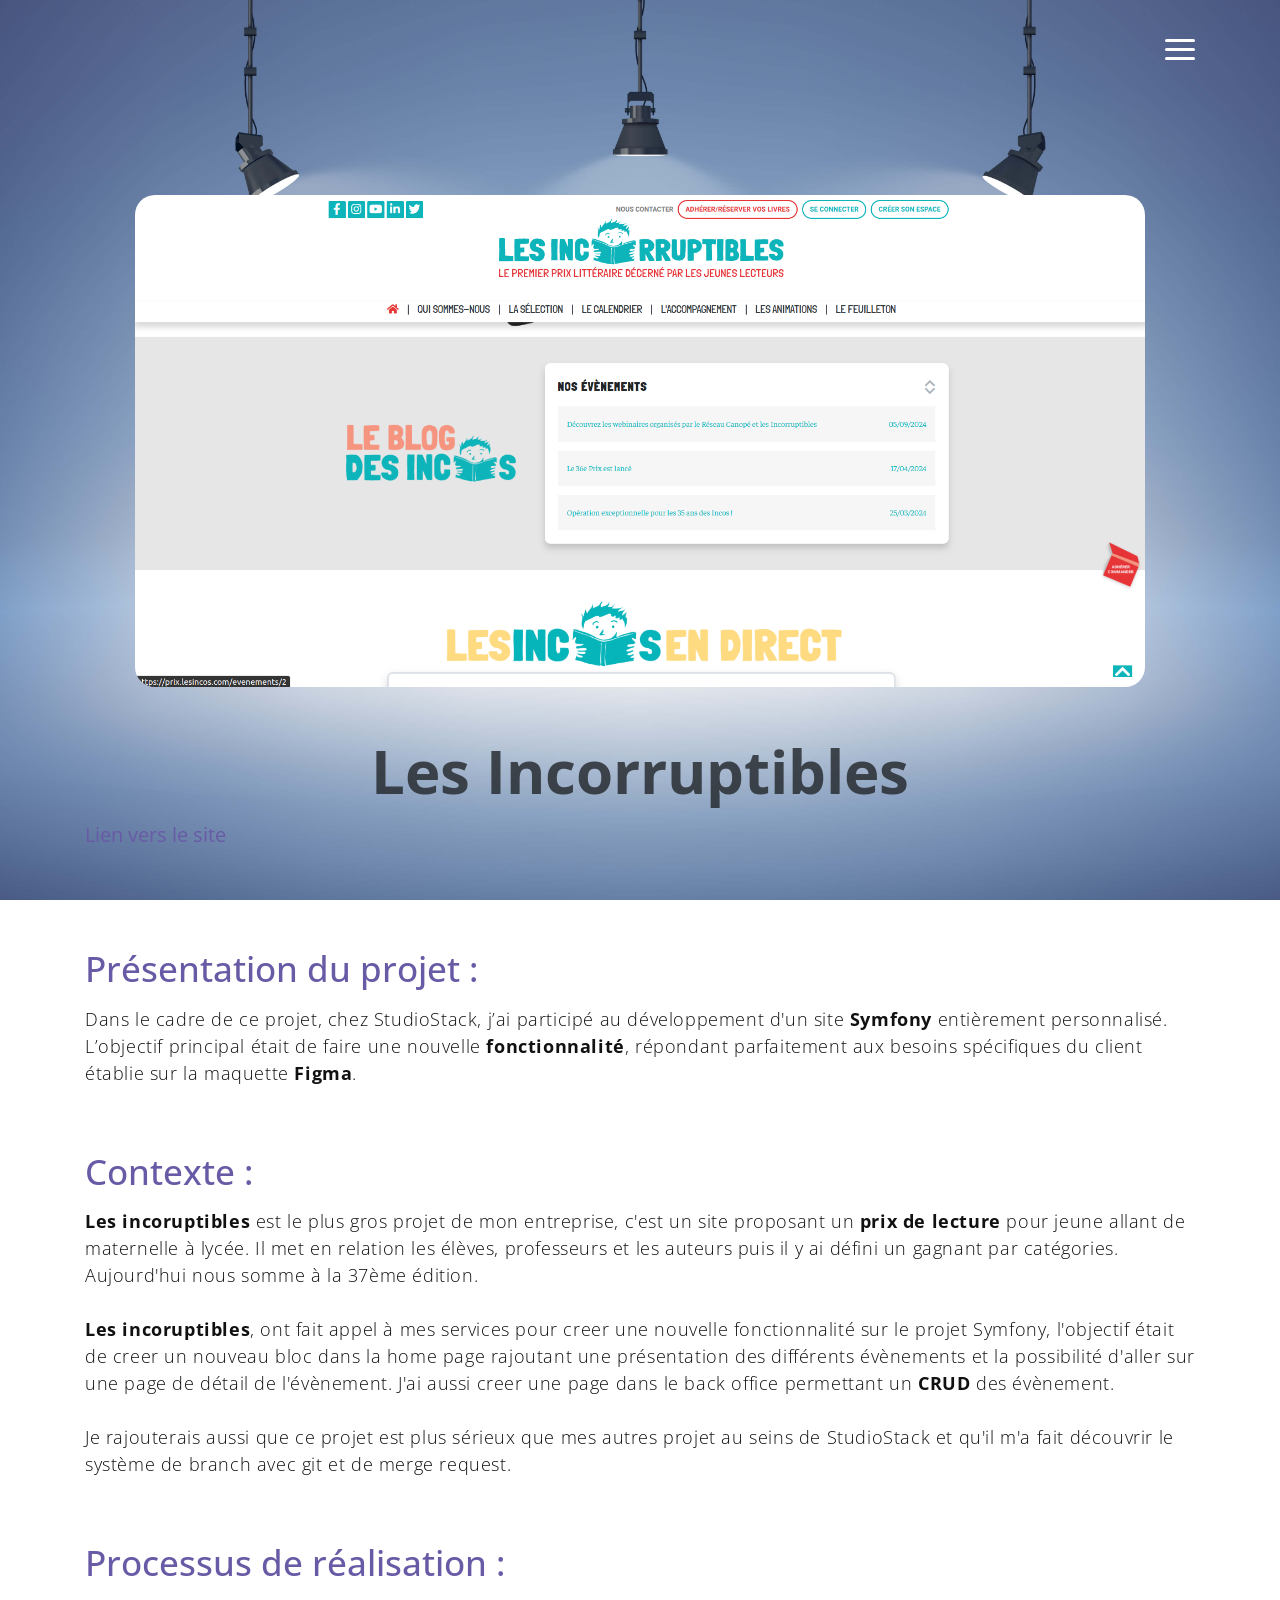
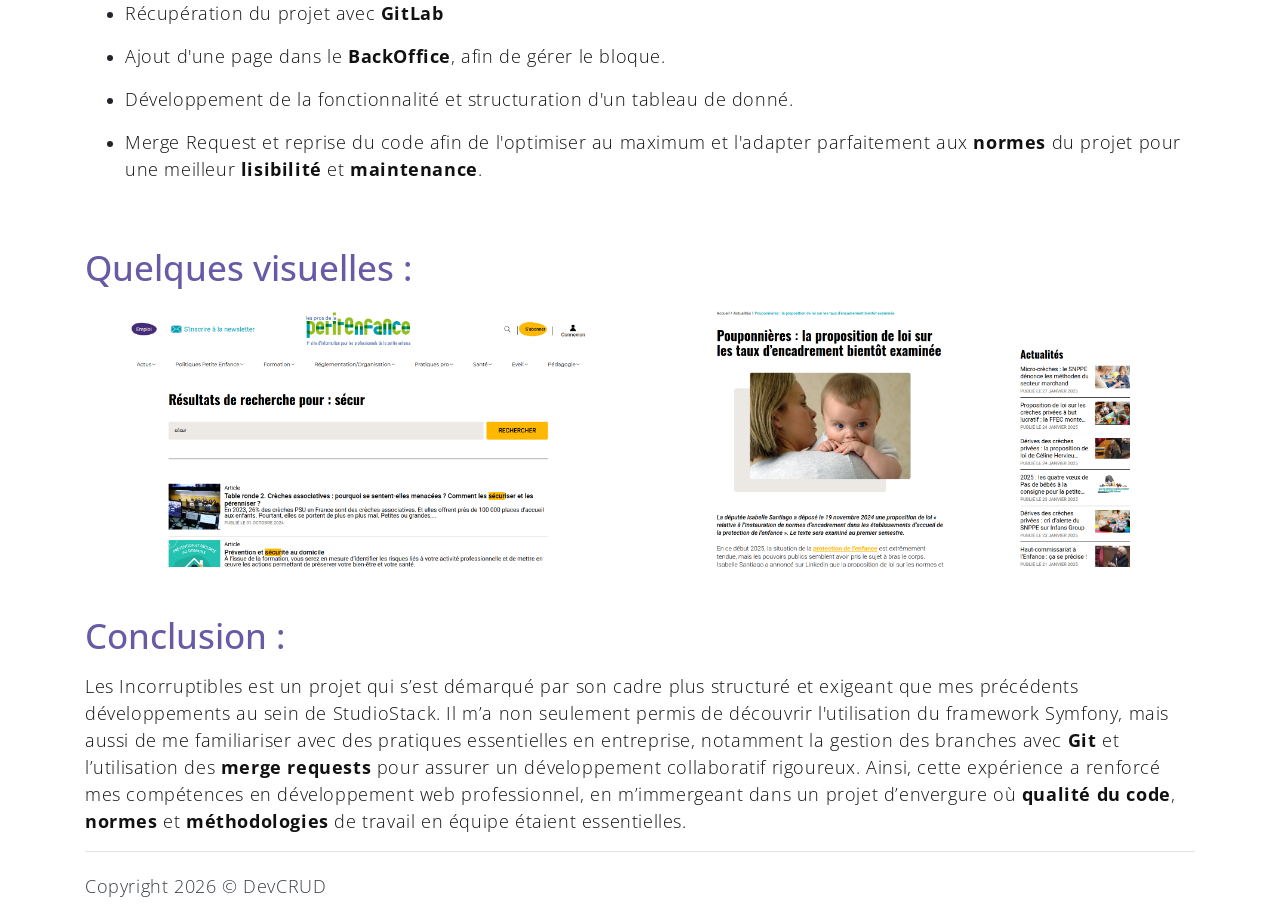
==== lesincos.html @ a9fe2b0c "first commit" ====
<!DOCTYPE html>
<html lang="fr">

<head>
    <meta charset="utf-8">
    <meta name="viewport" content="width=device-width, initial-scale=1, shrink-to-fit=no">
    <meta name="description" content="Start your development with Meyawo landing page.">
    <meta name="author" content="Devcrud">
    <title>Les Incorruptibles</title>
    <link rel="stylesheet" href="assets/vendors/themify-icons/css/themify-icons.css">
    <link rel="stylesheet" href="assets/css/meyawo.css">
    <link rel="stylesheet" href="assets/newcss/newcss.css">
</head>

<body class="single" data-spy="scroll" data-target=".navbar" data-offset="40" id="single-leschevronnes">

    <!-- Page Navbar -->
    <nav class="custom-navbar" data-spy="affix" data-offset-top="20">
        <div class="container">
            <ul class="nav">
                <li class="item"><a class="link" href="/newportfolio/#home">Home</a></li>
                <li class="item"><a class="link" href="/newportfolio/#about">About</a></li>
                <li class="item"><a class="link" href="/newportfolio/#portfolio">Portfolio</a></li>
                <li class="item"><a class="link" href="/newportfolio/#testmonial">Testimonial</a></li>
                <li class="item"><a class="link" href="/newportfolio/#blog">Blog</a></li>
                <li class="item"><a class="link" href="/newportfolio/#contact">Contact</a></li>
            </ul>
            <a href="javascript:void(0)" id="nav-toggle" class="hamburger hamburger--elastic">
                <div class="hamburger-box">
                    <div class="hamburger-inner"></div>
                </div>
            </a>
        </div>
    </nav>

    <!-- page header -->
    <header class="header">
        <div class="container">
            <div class="image_container">
                <img src="assets/newimg/head/lesincos.png" alt="">
            </div>
            <h1 class="header-title mt-5">
                <span class="down">Les Incorruptibles</span>
            </h1>
            <a class="navbar-brand" href="https://prix.lesincos.com/" target="_blank">Lien vers le site</a>
        </div>
    </header>

    <!-- about section -->
    <section class="section pt-0 pb-0 mt-5" id="about">
        <div class="container text-center">
            <div class="about">
                <div class="about-caption">
                    <h2 class="section-title mb-3">Présentation du projet :</h2>
                    <p>
                        Dans le cadre de ce projet, chez StudioStack, j’ai participé au développement d'un site <span>Symfony</span> entièrement personnalisé. L’objectif principal était de faire une nouvelle <span>fonctionnalité</span>, répondant parfaitement aux besoins spécifiques du client établie sur la maquette <span>Figma</span>.
                    </p>
                </div>
            </div>
        </div>
    </section>

    <section class="section pt-0 pb-0 mt-5">
        <div class="container text-center">
            <div class="about">
                <div class="about-caption">
                    <h2 class="section-title mb-3">Contexte :</h2>
                    <p>
                        <span>Les incoruptibles</span> est le plus gros projet de mon entreprise, c'est un site proposant un <span>prix de lecture</span> pour jeune allant de maternelle à lycée. Il met en relation les élèves, professeurs et les auteurs puis il y ai défini un gagnant par catégories. Aujourd'hui nous somme à la 37ème édition.

                        <br><br>

                        <span>Les incoruptibles</span>, ont fait appel à mes services pour creer une nouvelle fonctionnalité sur le projet Symfony, l'objectif était de creer un nouveau bloc dans la home page rajoutant une présentation des différents évènements et la possibilité d'aller sur une page de détail de l'évènement. J'ai aussi creer une page dans le back office permettant un <span>CRUD</span> des évènement.

                        <br><br>

                        Je rajouterais aussi que ce projet est plus sérieux que mes autres projet au seins de StudioStack et qu'il m'a fait découvrir le système de branch avec git et de merge request.
                    </p>
                </div>
            </div>
        </div>
    </section>

    <section class="section pt-0 pb-0 mt-5">
        <div class="container text-center">
            <div class="about">
                <div class="about-caption">
                    <h2 class="section-title mb-3">Processus de réalisation :</h2>
                    <ul>
                        <li>
                            <p>Récupération du projet avec <span>GitLab</span></p>
                        </li>
                        <li>
                            <p>
                                Ajout d'une page dans le <span>BackOffice</span>, afin de gérer le bloque.
                            </p>
                        </li>
                        <li>
                            <p>
                                Développement de la fonctionnalité et structuration d'un tableau de donné.
                            </p>
                        </li>
                        <li>
                            <p>
                                Merge Request et reprise du code afin de l'optimiser au maximum et l'adapter parfaitement aux <span>normes</span> du projet pour une meilleur <span>lisibilité</span> et <span>maintenance</span>.
                            </p>
                        </li>
                    </ul>
                </div>
            </div>
        </div>
    </section>

    <section class="section pt-0 pb-0 mt-5" id="about">
        <div class="container text-center">
            <div class="about">
                <div class="about-caption">
                    <h2 class="section-title mb-3">Quelques visuelles :</h2>
                    <div class="galerie">
                        <div class="image_container">
                            <img src="assets/newimg/visuelles/lespros1.png" alt="">
                        </div>
                        <div class="image_container">
                            <img src="assets/newimg/visuelles/lespros2.png" alt="">

                        </div>
                    </div>
                </div>
            </div>
        </div>
    </section>

    <section class="section pt-0 pb-0 mt-5" id="about">
        <div class="container text-center">
            <div class="about">
                <div class="about-caption">
                    <h2 class="section-title mb-3">Conclusion :</h2>
                    <p>
                        Les Incorruptibles est un projet qui s’est démarqué par son cadre plus structuré et exigeant que mes précédents développements au sein de StudioStack. Il m’a non seulement permis de découvrir l'utilisation du framework Symfony, mais aussi de me familiariser avec des pratiques essentielles en entreprise, notamment la gestion des branches avec <span>Git</span> et l’utilisation des <span>merge requests</span> pour assurer un développement collaboratif rigoureux.

                        Ainsi, cette expérience a renforcé mes compétences en développement web professionnel, en m’immergeant dans un projet d’envergure où <span>qualité du code</span>, <span>normes</span> et <span>méthodologies</span> de travail en équipe étaient essentielles.
                    </p>
                </div>
            </div>
        </div>
    </section>

    <!-- footer -->
    <div class="container">
        <footer class="footer">
            <p class="mb-0">Copyright <script>
                    document.write(new Date().getFullYear())
                </script> &copy; <a href="http://www.devcrud.com">DevCRUD</a></p>

        </footer>
    </div>

    <!-- core scripts -->
    <script src="assets/vendors/jquery/jquery-3.4.1.js"></script>
    <script src="assets/vendors/bootstrap/bootstrap.bundle.js"></script>
    <script src="assets/vendors/bootstrap/bootstrap.affix.js"></script>
    <script src="assets/js/main.js"></script>
</body>

</html>
---- assets/vendors/themify-icons/css/themify-icons.css ----
@font-face {
	font-family: 'themify';
	src:url("../fonts/themify.eot?-fvbane");
	src:url("../fonts/themify.eot?#iefix-fvbane") format("embedded-opentype"),
		url("../fonts/themify.woff?-fvbane") format("woff"),
		url("../fonts/themify.ttf?-fvbane") format("truetype"),
		url("../fonts/themify.svg?-fvbane#themify") format("svg");
	font-weight: normal;
	font-style: normal;
}

[class^="ti-"], [class*=" ti-"] {
	font-family: 'themify';
	speak: none;
	font-style: normal;
	font-weight: normal;
	font-variant: normal;
	text-transform: none;
	line-height: 1;

	/* Better Font Rendering =========== */
	-webkit-font-smoothing: antialiased;
	-moz-osx-font-smoothing: grayscale;
}

.ti-wand:before {
	content: "\e600";
}
.ti-volume:before {
	content: "\e601";
}
.ti-user:before {
	content: "\e602";
}
.ti-unlock:before {
	content: "\e603";
}
.ti-unlink:before {
	content: "\e604";
}
.ti-trash:before {
	content: "\e605";
}
.ti-thought:before {
	content: "\e606";
}
.ti-target:before {
	content: "\e607";
}
.ti-tag:before {
	content: "\e608";
}
.ti-tablet:before {
	content: "\e609";
}
.ti-star:before {
	content: "\e60a";
}
.ti-spray:before {
	content: "\e60b";
}
.ti-signal:before {
	content: "\e60c";
}
.ti-shopping-cart:before {
	content: "\e60d";
}
.ti-shopping-cart-full:before {
	content: "\e60e";
}
.ti-settings:before {
	content: "\e60f";
}
.ti-search:before {
	content: "\e610";
}
.ti-zoom-in:before {
	content: "\e611";
}
.ti-zoom-out:before {
	content: "\e612";
}
.ti-cut:before {
	content: "\e613";
}
.ti-ruler:before {
	content: "\e614";
}
.ti-ruler-pencil:before {
	content: "\e615";
}
.ti-ruler-alt:before {
	content: "\e616";
}
.ti-bookmark:before {
	content: "\e617";
}
.ti-bookmark-alt:before {
	content: "\e618";
}
.ti-reload:before {
	content: "\e619";
}
.ti-plus:before {
	content: "\e61a";
}
.ti-pin:before {
	content: "\e61b";
}
.ti-pencil:before {
	content: "\e61c";
}
.ti-pencil-alt:before {
	content: "\e61d";
}
.ti-paint-roller:before {
	content: "\e61e";
}
.ti-paint-bucket:before {
	content: "\e61f";
}
.ti-na:before {
	content: "\e620";
}
.ti-mobile:before {
	content: "\e621";
}
.ti-minus:before {
	content: "\e622";
}
.ti-medall:before {
	content: "\e623";
}
.ti-medall-alt:before {
	content: "\e624";
}
.ti-marker:before {
	content: "\e625";
}
.ti-marker-alt:before {
	content: "\e626";
}
.ti-arrow-up:before {
	content: "\e627";
}
.ti-arrow-right:before {
	content: "\e628";
}
.ti-arrow-left:before {
	content: "\e629";
}
.ti-arrow-down:before {
	content: "\e62a";
}
.ti-lock:before {
	content: "\e62b";
}
.ti-location-arrow:before {
	content: "\e62c";
}
.ti-link:before {
	content: "\e62d";
}
.ti-layout:before {
	content: "\e62e";
}
.ti-layers:before {
	content: "\e62f";
}
.ti-layers-alt:before {
	content: "\e630";
}
.ti-key:before {
	content: "\e631";
}
.ti-import:before {
	content: "\e632";
}
.ti-image:before {
	content: "\e633";
}
.ti-heart:before {
	content: "\e634";
}
.ti-heart-broken:before {
	content: "\e635";
}
.ti-hand-stop:before {
	content: "\e636";
}
.ti-hand-open:before {
	content: "\e637";
}
.ti-hand-drag:before {
	content: "\e638";
}
.ti-folder:before {
	content: "\e639";
}
.ti-flag:before {
	content: "\e63a";
}
.ti-flag-alt:before {
	content: "\e63b";
}
.ti-flag-alt-2:before {
	content: "\e63c";
}
.ti-eye:before {
	content: "\e63d";
}
.ti-export:before {
	content: "\e63e";
}
.ti-exchange-vertical:before {
	content: "\e63f";
}
.ti-desktop:before {
	content: "\e640";
}
.ti-cup:before {
	content: "\e641";
}
.ti-crown:before {
	content: "\e642";
}
.ti-comments:before {
	content: "\e643";
}
.ti-comment:before {
	content: "\e644";
}
.ti-comment-alt:before {
	content: "\e645";
}
.ti-close:before {
	content: "\e646";
}
.ti-clip:before {
	content: "\e647";
}
.ti-angle-up:before {
	content: "\e648";
}
.ti-angle-right:before {
	content: "\e649";
}
.ti-angle-left:before {
	content: "\e64a";
}
.ti-angle-down:before {
	content: "\e64b";
}
.ti-check:before {
	content: "\e64c";
}
.ti-check-box:before {
	content: "\e64d";
}
.ti-camera:before {
	content: "\e64e";
}
.ti-announcement:before {
	content: "\e64f";
}
.ti-brush:before {
	content: "\e650";
}
.ti-briefcase:before {
	content: "\e651";
}
.ti-bolt:before {
	content: "\e652";
}
.ti-bolt-alt:before {
	content: "\e653";
}
.ti-blackboard:before {
	content: "\e654";
}
.ti-bag:before {
	content: "\e655";
}
.ti-move:before {
	content: "\e656";
}
.ti-arrows-vertical:before {
	content: "\e657";
}
.ti-arrows-horizontal:before {
	content: "\e658";
}
.ti-fullscreen:before {
	content: "\e659";
}
.ti-arrow-top-right:before {
	content: "\e65a";
}
.ti-arrow-top-left:before {
	content: "\e65b";
}
.ti-arrow-circle-up:before {
	content: "\e65c";
}
.ti-arrow-circle-right:before {
	content: "\e65d";
}
.ti-arrow-circle-left:before {
	content: "\e65e";
}
.ti-arrow-circle-down:before {
	content: "\e65f";
}
.ti-angle-double-up:before {
	content: "\e660";
}
.ti-angle-double-right:before {
	content: "\e661";
}
.ti-angle-double-left:before {
	content: "\e662";
}
.ti-angle-double-down:before {
	content: "\e663";
}
.ti-zip:before {
	content: "\e664";
}
.ti-world:before {
	content: "\e665";
}
.ti-wheelchair:before {
	content: "\e666";
}
.ti-view-list:before {
	content: "\e667";
}
.ti-view-list-alt:before {
	content: "\e668";
}
.ti-view-grid:before {
	content: "\e669";
}
.ti-uppercase:before {
	content: "\e66a";
}
.ti-upload:before {
	content: "\e66b";
}
.ti-underline:before {
	content: "\e66c";
}
.ti-truck:before {
	content: "\e66d";
}
.ti-timer:before {
	content: "\e66e";
}
.ti-ticket:before {
	content: "\e66f";
}
.ti-thumb-up:before {
	content: "\e670";
}
.ti-thumb-down:before {
	content: "\e671";
}
.ti-text:before {
	content: "\e672";
}
.ti-stats-up:before {
	content: "\e673";
}
.ti-stats-down:before {
	content: "\e674";
}
.ti-split-v:before {
	content: "\e675";
}
.ti-split-h:before {
	content: "\e676";
}
.ti-smallcap:before {
	content: "\e677";
}
.ti-shine:before {
	content: "\e678";
}
.ti-shift-right:before {
	content: "\e679";
}
.ti-shift-left:before {
	content: "\e67a";
}
.ti-shield:before {
	content: "\e67b";
}
.ti-notepad:before {
	content: "\e67c";
}
.ti-server:before {
	content: "\e67d";
}
.ti-quote-right:before {
	content: "\e67e";
}
.ti-quote-left:before {
	content: "\e67f";
}
.ti-pulse:before {
	content: "\e680";
}
.ti-printer:before {
	content: "\e681";
}
.ti-power-off:before {
	content: "\e682";
}
.ti-plug:before {
	content: "\e683";
}
.ti-pie-chart:before {
	content: "\e684";
}
.ti-paragraph:before {
	content: "\e685";
}
.ti-panel:before {
	content: "\e686";
}
.ti-package:before {
	content: "\e687";
}
.ti-music:before {
	content: "\e688";
}
.ti-music-alt:before {
	content: "\e689";
}
.ti-mouse:before {
	content: "\e68a";
}
.ti-mouse-alt:before {
	content: "\e68b";
}
.ti-money:before {
	content: "\e68c";
}
.ti-microphone:before {
	content: "\e68d";
}
.ti-menu:before {
	content: "\e68e";
}
.ti-menu-alt:before {
	content: "\e68f";
}
.ti-map:before {
	content: "\e690";
}
.ti-map-alt:before {
	content: "\e691";
}
.ti-loop:before {
	content: "\e692";
}
.ti-location-pin:before {
	content: "\e693";
}
.ti-list:before {
	content: "\e694";
}
.ti-light-bulb:before {
	content: "\e695";
}
.ti-Italic:before {
	content: "\e696";
}
.ti-info:before {
	content: "\e697";
}
.ti-infinite:before {
	content: "\e698";
}
.ti-id-badge:before {
	content: "\e699";
}
.ti-hummer:before {
	content: "\e69a";
}
.ti-home:before {
	content: "\e69b";
}
.ti-help:before {
	content: "\e69c";
}
.ti-headphone:before {
	content: "\e69d";
}
.ti-harddrives:before {
	content: "\e69e";
}
.ti-harddrive:before {
	content: "\e69f";
}
.ti-gift:before {
	content: "\e6a0";
}
.ti-game:before {
	content: "\e6a1";
}
.ti-filter:before {
	content: "\e6a2";
}
.ti-files:before {
	content: "\e6a3";
}
.ti-file:before {
	content: "\e6a4";
}
.ti-eraser:before {
	content: "\e6a5";
}
.ti-envelope:before {
	content: "\e6a6";
}
.ti-download:before {
	content: "\e6a7";
}
.ti-direction:before {
	content: "\e6a8";
}
.ti-direction-alt:before {
	content: "\e6a9";
}
.ti-dashboard:before {
	content: "\e6aa";
}
.ti-control-stop:before {
	content: "\e6ab";
}
.ti-control-shuffle:before {
	content: "\e6ac";
}
.ti-control-play:before {
	content: "\e6ad";
}
.ti-control-pause:before {
	content: "\e6ae";
}
.ti-control-forward:before {
	content: "\e6af";
}
.ti-control-backward:before {
	content: "\e6b0";
}
.ti-cloud:before {
	content: "\e6b1";
}
.ti-cloud-up:before {
	content: "\e6b2";
}
.ti-cloud-down:before {
	content: "\e6b3";
}
.ti-clipboard:before {
	content: "\e6b4";
}
.ti-car:before {
	content: "\e6b5";
}
.ti-calendar:before {
	content: "\e6b6";
}
.ti-book:before {
	content: "\e6b7";
}
.ti-bell:before {
	content: "\e6b8";
}
.ti-basketball:before {
	content: "\e6b9";
}
.ti-bar-chart:before {
	content: "\e6ba";
}
.ti-bar-chart-alt:before {
	content: "\e6bb";
}
.ti-back-right:before {
	content: "\e6bc";
}
.ti-back-left:before {
	content: "\e6bd";
}
.ti-arrows-corner:before {
	content: "\e6be";
}
.ti-archive:before {
	content: "\e6bf";
}
.ti-anchor:before {
	content: "\e6c0";
}
.ti-align-right:before {
	content: "\e6c1";
}
.ti-align-left:before {
	content: "\e6c2";
}
.ti-align-justify:before {
	content: "\e6c3";
}
.ti-align-center:before {
	content: "\e6c4";
}
.ti-alert:before {
	content: "\e6c5";
}
.ti-alarm-clock:before {
	content: "\e6c6";
}
.ti-agenda:before {
	content: "\e6c7";
}
.ti-write:before {
	content: "\e6c8";
}
.ti-window:before {
	content: "\e6c9";
}
.ti-widgetized:before {
	content: "\e6ca";
}
.ti-widget:before {
	content: "\e6cb";
}
.ti-widget-alt:before {
	content: "\e6cc";
}
.ti-wallet:before {
	content: "\e6cd";
}
.ti-video-clapper:before {
	content: "\e6ce";
}
.ti-video-camera:before {
	content: "\e6cf";
}
.ti-vector:before {
	content: "\e6d0";
}
.ti-themify-logo:before {
	content: "\e6d1";
}
.ti-themify-favicon:before {
	content: "\e6d2";
}
.ti-themify-favicon-alt:before {
	content: "\e6d3";
}
.ti-support:before {
	content: "\e6d4";
}
.ti-stamp:before {
	content: "\e6d5";
}
.ti-split-v-alt:before {
	content: "\e6d6";
}
.ti-slice:before {
	content: "\e6d7";
}
.ti-shortcode:before {
	content: "\e6d8";
}
.ti-shift-right-alt:before {
	content: "\e6d9";
}
.ti-shift-left-alt:before {
	content: "\e6da";
}
.ti-ruler-alt-2:before {
	content: "\e6db";
}
.ti-receipt:before {
	content: "\e6dc";
}
.ti-pin2:before {
	content: "\e6dd";
}
.ti-pin-alt:before {
	content: "\e6de";
}
.ti-pencil-alt2:before {
	content: "\e6df";
}
.ti-palette:before {
	content: "\e6e0";
}
.ti-more:before {
	content: "\e6e1";
}
.ti-more-alt:before {
	content: "\e6e2";
}
.ti-microphone-alt:before {
	content: "\e6e3";
}
.ti-magnet:before {
	content: "\e6e4";
}
.ti-line-double:before {
	content: "\e6e5";
}
.ti-line-dotted:before {
	content: "\e6e6";
}
.ti-line-dashed:before {
	content: "\e6e7";
}
.ti-layout-width-full:before {
	content: "\e6e8";
}
.ti-layout-width-default:before {
	content: "\e6e9";
}
.ti-layout-width-default-alt:before {
	content: "\e6ea";
}
.ti-layout-tab:before {
	content: "\e6eb";
}
.ti-layout-tab-window:before {
	content: "\e6ec";
}
.ti-layout-tab-v:before {
	content: "\e6ed";
}
.ti-layout-tab-min:before {
	content: "\e6ee";
}
.ti-layout-slider:before {
	content: "\e6ef";
}
.ti-layout-slider-alt:before {
	content: "\e6f0";
}
.ti-layout-sidebar-right:before {
	content: "\e6f1";
}
.ti-layout-sidebar-none:before {
	content: "\e6f2";
}
.ti-layout-sidebar-left:before {
	content: "\e6f3";
}
.ti-layout-placeholder:before {
	content: "\e6f4";
}
.ti-layout-menu:before {
	content: "\e6f5";
}
.ti-layout-menu-v:before {
	content: "\e6f6";
}
.ti-layout-menu-separated:before {
	content: "\e6f7";
}
.ti-layout-menu-full:before {
	content: "\e6f8";
}
.ti-layout-media-right-alt:before {
	content: "\e6f9";
}
.ti-layout-media-right:before {
	content: "\e6fa";
}
.ti-layout-media-overlay:before {
	content: "\e6fb";
}
.ti-layout-media-overlay-alt:before {
	content: "\e6fc";
}
.ti-layout-media-overlay-alt-2:before {
	content: "\e6fd";
}
.ti-layout-media-left-alt:before {
	content: "\e6fe";
}
.ti-layout-media-left:before {
	content: "\e6ff";
}
.ti-layout-media-center-alt:before {
	content: "\e700";
}
.ti-layout-media-center:before {
	content: "\e701";
}
.ti-layout-list-thumb:before {
	content: "\e702";
}
.ti-layout-list-thumb-alt:before {
	content: "\e703";
}
.ti-layout-list-post:before {
	content: "\e704";
}
.ti-layout-list-large-image:before {
	content: "\e705";
}
.ti-layout-line-solid:before {
	content: "\e706";
}
.ti-layout-grid4:before {
	content: "\e707";
}
.ti-layout-grid3:before {
	content: "\e708";
}
.ti-layout-grid2:before {
	content: "\e709";
}
.ti-layout-grid2-thumb:before {
	content: "\e70a";
}
.ti-layout-cta-right:before {
	content: "\e70b";
}
.ti-layout-cta-left:before {
	content: "\e70c";
}
.ti-layout-cta-center:before {
	content: "\e70d";
}
.ti-layout-cta-btn-right:before {
	content: "\e70e";
}
.ti-layout-cta-btn-left:before {
	content: "\e70f";
}
.ti-layout-column4:before {
	content: "\e710";
}
.ti-layout-column3:before {
	content: "\e711";
}
.ti-layout-column2:before {
	content: "\e712";
}
.ti-layout-accordion-separated:before {
	content: "\e713";
}
.ti-layout-accordion-merged:before {
	content: "\e714";
}
.ti-layout-accordion-list:before {
	content: "\e715";
}
.ti-ink-pen:before {
	content: "\e716";
}
.ti-info-alt:before {
	content: "\e717";
}
.ti-help-alt:before {
	content: "\e718";
}
.ti-headphone-alt:before {
	content: "\e719";
}
.ti-hand-point-up:before {
	content: "\e71a";
}
.ti-hand-point-right:before {
	content: "\e71b";
}
.ti-hand-point-left:before {
	content: "\e71c";
}
.ti-hand-point-down:before {
	content: "\e71d";
}
.ti-gallery:before {
	content: "\e71e";
}
.ti-face-smile:before {
	content: "\e71f";
}
.ti-face-sad:before {
	content: "\e720";
}
.ti-credit-card:before {
	content: "\e721";
}
.ti-control-skip-forward:before {
	content: "\e722";
}
.ti-control-skip-backward:before {
	content: "\e723";
}
.ti-control-record:before {
	content: "\e724";
}
.ti-control-eject:before {
	content: "\e725";
}
.ti-comments-smiley:before {
	content: "\e726";
}
.ti-brush-alt:before {
	content: "\e727";
}
.ti-youtube:before {
	content: "\e728";
}
.ti-vimeo:before {
	content: "\e729";
}
.ti-twitter:before {
	content: "\e72a";
}
.ti-time:before {
	content: "\e72b";
}
.ti-tumblr:before {
	content: "\e72c";
}
.ti-skype:before {
	content: "\e72d";
}
.ti-share:before {
	content: "\e72e";
}
.ti-share-alt:before {
	content: "\e72f";
}
.ti-rocket:before {
	content: "\e730";
}
.ti-pinterest:before {
	content: "\e731";
}
.ti-new-window:before {
	content: "\e732";
}
.ti-microsoft:before {
	content: "\e733";
}
.ti-list-ol:before {
	content: "\e734";
}
.ti-linkedin:before {
	content: "\e735";
}
.ti-layout-sidebar-2:before {
	content: "\e736";
}
.ti-layout-grid4-alt:before {
	content: "\e737";
}
.ti-layout-grid3-alt:before {
	content: "\e738";
}
.ti-layout-grid2-alt:before {
	content: "\e739";
}
.ti-layout-column4-alt:before {
	content: "\e73a";
}
.ti-layout-column3-alt:before {
	content: "\e73b";
}
.ti-layout-column2-alt:before {
	content: "\e73c";
}
.ti-instagram:before {
	content: "\e73d";
}
.ti-google:before {
	content: "\e73e";
}
.ti-github:before {
	content: "\e73f";
}
.ti-flickr:before {
	content: "\e740";
}
.ti-facebook:before {
	content: "\e741";
}
.ti-dropbox:before {
	content: "\e742";
}
.ti-dribbble:before {
	content: "\e743";
}
.ti-apple:before {
	content: "\e744";
}
.ti-android:before {
	content: "\e745";
}
.ti-save:before {
	content: "\e746";
}
.ti-save-alt:before {
	content: "\e747";
}
.ti-yahoo:before {
	content: "\e748";
}
.ti-wordpress:before {
	content: "\e749";
}
.ti-vimeo-alt:before {
	content: "\e74a";
}
.ti-twitter-alt:before {
	content: "\e74b";
}
.ti-tumblr-alt:before {
	content: "\e74c";
}
.ti-trello:before {
	content: "\e74d";
}
.ti-stack-overflow:before {
	content: "\e74e";
}
.ti-soundcloud:before {
	content: "\e74f";
}
.ti-sharethis:before {
	content: "\e750";
}
.ti-sharethis-alt:before {
	content: "\e751";
}
.ti-reddit:before {
	content: "\e752";
}
.ti-pinterest-alt:before {
	content: "\e753";
}
.ti-microsoft-alt:before {
	content: "\e754";
}
.ti-linux:before {
	content: "\e755";
}
.ti-jsfiddle:before {
	content: "\e756";
}
.ti-joomla:before {
	content: "\e757";
}
.ti-html5:before {
	content: "\e758";
}
.ti-flickr-alt:before {
	content: "\e759";
}
.ti-email:before {
	content: "\e75a";
}
.ti-drupal:before {
	content: "\e75b";
}
.ti-dropbox-alt:before {
	content: "\e75c";
}
.ti-css3:before {
	content: "\e75d";
}
.ti-rss:before {
	content: "\e75e";
}
.ti-rss-alt:before {
	content: "\e75f";
}
---- assets/css/meyawo.css ----
@charset "UTF-8";
/*!
=========================================================
* Meyawo Landing page
=========================================================

* Copyright: 2019 DevCRUD (https://devcrud.com)
* Licensed: (https://devcrud.com/licenses)
* Coded by www.devcrud.com

=========================================================

* The above copyright notice and this permission notice shall be included in all copies or substantial portions of the Software.
*/
@import url("https://fonts.googleapis.com/css?family=Baloo+Paaji|Open+Sans:300,300i,400,400i,600,600i,700,700i");
:root {
  --blue: #1e549f;
  --indigo: #695aa6;
  --purple: #6f42c1;
  --pink: #e83e8c;
  --red: #ec185d;
  --orange: #ff6d02;
  --yellow: #ffc107;
  --green: #1bb74f;
  --teal: #20c997;
  --cyan: #17a2b8;
  --white: #fff;
  --gray: #6c757d;
  --gray-dark: #393e46;
  --primary: #695aa6;
  --secondary: #393e46;
  --success: #1bb74f;
  --info: #17a2b8;
  --warning: #ff6d02;
  --danger: #ec185d;
  --light: #f8f9fa;
  --dark: #212529;
  --breakpoint-xs: 0;
  --breakpoint-sm: 576px;
  --breakpoint-md: 768px;
  --breakpoint-lg: 992px;
  --breakpoint-xl: 1200px;
  --font-family-sans-serif: "Open Sans", sans-serif;
  --font-family-monospace: SFMono-Regular, Menlo, Monaco, Consolas, "Liberation Mono", "Courier New", monospace;
}

*,
*::before,
*::after {
  box-sizing: border-box;
}

html {
  font-family: sans-serif;
  line-height: 1.15;
  -webkit-text-size-adjust: 100%;
  -webkit-tap-highlight-color: rgba(0, 0, 0, 0);
}

article, aside, figcaption, figure, footer, header, hgroup, main, nav, section {
  display: block;
}

body {
  margin: 0;
  font-family: "Open Sans", sans-serif;
  font-size: 1rem;
  font-weight: 400;
  line-height: 1.5;
  color: #212529;
  text-align: left;
  background-color: #fff;
}

[tabindex="-1"]:focus {
  outline: 0 !important;
}

hr {
  box-sizing: content-box;
  height: 0;
  overflow: visible;
}

h1, h2, h3, h4, h5, h6 {
  margin-top: 0;
  margin-bottom: 0.5rem;
}

p {
  margin-top: 0;
  margin-bottom: 1rem;
}

abbr[title],
abbr[data-original-title] {
  text-decoration: underline;
  -webkit-text-decoration: underline dotted;
          text-decoration: underline dotted;
  cursor: help;
  border-bottom: 0;
  -webkit-text-decoration-skip-ink: none;
          text-decoration-skip-ink: none;
}

address {
  margin-bottom: 1rem;
  font-style: normal;
  line-height: inherit;
}

ol,
ul,
dl {
  margin-top: 0;
  margin-bottom: 1rem;
}

ol ol,
ul ul,
ol ul,
ul ol {
  margin-bottom: 0;
}

dt {
  font-weight: 700;
}

dd {
  margin-bottom: .5rem;
  margin-left: 0;
}

blockquote {
  margin: 0 0 1rem;
}

b,
strong {
  font-weight: bolder;
}

small {
  font-size: 80%;
}

sub,
sup {
  position: relative;
  font-size: 75%;
  line-height: 0;
  vertical-align: baseline;
}

sub {
  bottom: -.25em;
}

sup {
  top: -.5em;
}

a {
  color: #695aa6;
  text-decoration: none;
  background-color: transparent;
}

a:hover {
  color: #493f75;
  text-decoration: none;
}

a:not([href]):not([tabindex]) {
  color: inherit;
  text-decoration: none;
}

a:not([href]):not([tabindex]):hover, a:not([href]):not([tabindex]):focus {
  color: inherit;
  text-decoration: none;
}

a:not([href]):not([tabindex]):focus {
  outline: 0;
}

pre,
code,
kbd,
samp {
  font-family: SFMono-Regular, Menlo, Monaco, Consolas, "Liberation Mono", "Courier New", monospace;
  font-size: 1em;
}

pre {
  margin-top: 0;
  margin-bottom: 1rem;
  overflow: auto;
}

figure {
  margin: 0 0 1rem;
}

img {
  vertical-align: middle;
  border-style: none;
}

svg {
  overflow: hidden;
  vertical-align: middle;
}

table {
  border-collapse: collapse;
}

caption {
  padding-top: 0.75rem;
  padding-bottom: 0.75rem;
  color: #6c757d;
  text-align: left;
  caption-side: bottom;
}

th {
  text-align: inherit;
}

label {
  display: inline-block;
  margin-bottom: 0.5rem;
}

button {
  border-radius: 0;
}

button:focus {
  outline: 1px dotted;
  outline: 5px auto -webkit-focus-ring-color;
}

input,
button,
select,
optgroup,
textarea {
  margin: 0;
  font-family: inherit;
  font-size: inherit;
  line-height: inherit;
}

button,
input {
  overflow: visible;
}

button,
select {
  text-transform: none;
}

select {
  word-wrap: normal;
}

button,
[type="button"],
[type="reset"],
[type="submit"] {
  -webkit-appearance: button;
}

button:not(:disabled),
[type="button"]:not(:disabled),
[type="reset"]:not(:disabled),
[type="submit"]:not(:disabled) {
  cursor: pointer;
}

button::-moz-focus-inner,
[type="button"]::-moz-focus-inner,
[type="reset"]::-moz-focus-inner,
[type="submit"]::-moz-focus-inner {
  padding: 0;
  border-style: none;
}

input[type="radio"],
input[type="checkbox"] {
  box-sizing: border-box;
  padding: 0;
}

input[type="date"],
input[type="time"],
input[type="datetime-local"],
input[type="month"] {
  -webkit-appearance: listbox;
}

textarea {
  overflow: auto;
  resize: vertical;
}

fieldset {
  min-width: 0;
  padding: 0;
  margin: 0;
  border: 0;
}

legend {
  display: block;
  width: 100%;
  max-width: 100%;
  padding: 0;
  margin-bottom: .5rem;
  font-size: 1.5rem;
  line-height: inherit;
  color: inherit;
  white-space: normal;
}

progress {
  vertical-align: baseline;
}

[type="number"]::-webkit-inner-spin-button,
[type="number"]::-webkit-outer-spin-button {
  height: auto;
}

[type="search"] {
  outline-offset: -2px;
  -webkit-appearance: none;
}

[type="search"]::-webkit-search-decoration {
  -webkit-appearance: none;
}

::-webkit-file-upload-button {
  font: inherit;
  -webkit-appearance: button;
}

output {
  display: inline-block;
}

summary {
  display: list-item;
  cursor: pointer;
}

template {
  display: none;
}

[hidden] {
  display: none !important;
}

h1, h2, h3, h4, h5, h6,
.h1, .h2, .h3, .h4, .h5, .h6 {
  margin-bottom: 0.5rem;
  font-weight: 500;
  line-height: 1.2;
}

h1, .h1 {
  font-size: 2.5rem;
}

h2, .h2 {
  font-size: 2rem;
}

h3, .h3 {
  font-size: 1.75rem;
}

h4, .h4 {
  font-size: 1.5rem;
}

h5, .h5 {
  font-size: 1.25rem;
}

h6, .h6 {
  font-size: 1rem;
}

.lead {
  font-size: 1.25rem;
  font-weight: 300;
}

.display-1 {
  font-size: 6rem;
  font-weight: 300;
  line-height: 1.2;
}

.display-2 {
  font-size: 5.5rem;
  font-weight: 300;
  line-height: 1.2;
}

.display-3 {
  font-size: 4.5rem;
  font-weight: 300;
  line-height: 1.2;
}

.display-4 {
  font-size: 3.5rem;
  font-weight: 300;
  line-height: 1.2;
}

hr {
  margin-top: 1rem;
  margin-bottom: 1rem;
  border: 0;
  border-top: 1px solid rgba(0, 0, 0, 0.1);
}

small,
.small {
  font-size: 80%;
  font-weight: 400;
}

mark,
.mark {
  padding: 0.2em;
  background-color: #fcf8e3;
}

.list-unstyled {
  padding-left: 0;
  list-style: none;
}

.list-inline {
  padding-left: 0;
  list-style: none;
}

.list-inline-item {
  display: inline-block;
}

.list-inline-item:not(:last-child) {
  margin-right: 0.5rem;
}

.initialism {
  font-size: 90%;
  text-transform: uppercase;
}

.blockquote {
  margin-bottom: 1rem;
  font-size: 1.25rem;
}

.blockquote-footer {
  display: block;
  font-size: 80%;
  color: #6c757d;
}

.blockquote-footer::before {
  content: "\2014\00A0";
}

.img-fluid {
  max-width: 100%;
  height: auto;
}

.img-thumbnail {
  padding: 0.25rem;
  background-color: #fff;
  border: 1px solid #dee2e6;
  border-radius: 0.25rem;
  max-width: 100%;
  height: auto;
}

.figure {
  display: inline-block;
}

.figure-img {
  margin-bottom: 0.5rem;
  line-height: 1;
}

.figure-caption {
  font-size: 90%;
  color: #6c757d;
}

code {
  font-size: 87.5%;
  color: #e83e8c;
  word-break: break-word;
}

a > code {
  color: inherit;
}

kbd {
  padding: 0.2rem 0.4rem;
  font-size: 87.5%;
  color: #fff;
  background-color: #212529;
  border-radius: 0.2rem;
}

kbd kbd {
  padding: 0;
  font-size: 100%;
  font-weight: 700;
}

pre {
  display: block;
  font-size: 87.5%;
  color: #212529;
}

pre code {
  font-size: inherit;
  color: inherit;
  word-break: normal;
}

.pre-scrollable {
  max-height: 340px;
  overflow-y: scroll;
}

.container {
  width: 100%;
  padding-right: 15px;
  padding-left: 15px;
  margin-right: auto;
  margin-left: auto;
}

@media (min-width: 576px) {
  .container {
    max-width: 540px;
  }
}

@media (min-width: 768px) {
  .container {
    max-width: 720px;
  }
}

@media (min-width: 992px) {
  .container {
    max-width: 960px;
  }
}

@media (min-width: 1200px) {
  .container {
    max-width: 1140px;
  }
}

.container-fluid {
  width: 100%;
  padding-right: 15px;
  padding-left: 15px;
  margin-right: auto;
  margin-left: auto;
}

.row {
  display: -webkit-box;
  display: -webkit-flex;
  display: -ms-flexbox;
  display: flex;
  -webkit-flex-wrap: wrap;
      -ms-flex-wrap: wrap;
          flex-wrap: wrap;
  margin-right: -15px;
  margin-left: -15px;
}

.no-gutters {
  margin-right: 0;
  margin-left: 0;
}

.no-gutters > .col,
.no-gutters > [class*="col-"] {
  padding-right: 0;
  padding-left: 0;
}

.col-1, .col-2, .col-3, .col-4, .col-5, .col-6, .col-7, .col-8, .col-9, .col-10, .col-11, .col-12, .col,
.col-auto, .col-sm-1, .col-sm-2, .col-sm-3, .col-sm-4, .col-sm-5, .col-sm-6, .col-sm-7, .col-sm-8, .col-sm-9, .col-sm-10, .col-sm-11, .col-sm-12, .col-sm,
.col-sm-auto, .col-md-1, .col-md-2, .col-md-3, .col-md-4, .col-md-5, .col-md-6, .col-md-7, .col-md-8, .col-md-9, .col-md-10, .col-md-11, .col-md-12, .col-md,
.col-md-auto, .col-lg-1, .col-lg-2, .col-lg-3, .col-lg-4, .col-lg-5, .col-lg-6, .col-lg-7, .col-lg-8, .col-lg-9, .col-lg-10, .col-lg-11, .col-lg-12, .col-lg,
.col-lg-auto, .col-xl-1, .col-xl-2, .col-xl-3, .col-xl-4, .col-xl-5, .col-xl-6, .col-xl-7, .col-xl-8, .col-xl-9, .col-xl-10, .col-xl-11, .col-xl-12, .col-xl,
.col-xl-auto {
  position: relative;
  width: 100%;
  padding-right: 15px;
  padding-left: 15px;
}

.col {
  -webkit-flex-basis: 0;
      -ms-flex-preferred-size: 0;
          flex-basis: 0;
  -webkit-box-flex: 1;
  -webkit-flex-grow: 1;
      -ms-flex-positive: 1;
          flex-grow: 1;
  max-width: 100%;
}

.col-auto {
  -webkit-box-flex: 0;
  -webkit-flex: 0 0 auto;
      -ms-flex: 0 0 auto;
          flex: 0 0 auto;
  width: auto;
  max-width: 100%;
}

.col-1 {
  -webkit-box-flex: 0;
  -webkit-flex: 0 0 8.33333%;
      -ms-flex: 0 0 8.33333%;
          flex: 0 0 8.33333%;
  max-width: 8.33333%;
}

.col-2 {
  -webkit-box-flex: 0;
  -webkit-flex: 0 0 16.66667%;
      -ms-flex: 0 0 16.66667%;
          flex: 0 0 16.66667%;
  max-width: 16.66667%;
}

.col-3 {
  -webkit-box-flex: 0;
  -webkit-flex: 0 0 25%;
      -ms-flex: 0 0 25%;
          flex: 0 0 25%;
  max-width: 25%;
}

.col-4 {
  -webkit-box-flex: 0;
  -webkit-flex: 0 0 33.33333%;
      -ms-flex: 0 0 33.33333%;
          flex: 0 0 33.33333%;
  max-width: 33.33333%;
}

.col-5 {
  -webkit-box-flex: 0;
  -webkit-flex: 0 0 41.66667%;
      -ms-flex: 0 0 41.66667%;
          flex: 0 0 41.66667%;
  max-width: 41.66667%;
}

.col-6 {
  -webkit-box-flex: 0;
  -webkit-flex: 0 0 50%;
      -ms-flex: 0 0 50%;
          flex: 0 0 50%;
  max-width: 50%;
}

.col-7 {
  -webkit-box-flex: 0;
  -webkit-flex: 0 0 58.33333%;
      -ms-flex: 0 0 58.33333%;
          flex: 0 0 58.33333%;
  max-width: 58.33333%;
}

.col-8 {
  -webkit-box-flex: 0;
  -webkit-flex: 0 0 66.66667%;
      -ms-flex: 0 0 66.66667%;
          flex: 0 0 66.66667%;
  max-width: 66.66667%;
}

.col-9 {
  -webkit-box-flex: 0;
  -webkit-flex: 0 0 75%;
      -ms-flex: 0 0 75%;
          flex: 0 0 75%;
  max-width: 75%;
}

.col-10 {
  -webkit-box-flex: 0;
  -webkit-flex: 0 0 83.33333%;
      -ms-flex: 0 0 83.33333%;
          flex: 0 0 83.33333%;
  max-width: 83.33333%;
}

.col-11 {
  -webkit-box-flex: 0;
  -webkit-flex: 0 0 91.66667%;
      -ms-flex: 0 0 91.66667%;
          flex: 0 0 91.66667%;
  max-width: 91.66667%;
}

.col-12 {
  -webkit-box-flex: 0;
  -webkit-flex: 0 0 100%;
      -ms-flex: 0 0 100%;
          flex: 0 0 100%;
  max-width: 100%;
}

.order-first {
  -webkit-box-ordinal-group: 0;
  -webkit-order: -1;
      -ms-flex-order: -1;
          order: -1;
}

.order-last {
  -webkit-box-ordinal-group: 14;
  -webkit-order: 13;
      -ms-flex-order: 13;
          order: 13;
}

.order-0 {
  -webkit-box-ordinal-group: 1;
  -webkit-order: 0;
      -ms-flex-order: 0;
          order: 0;
}

.order-1 {
  -webkit-box-ordinal-group: 2;
  -webkit-order: 1;
      -ms-flex-order: 1;
          order: 1;
}

.order-2 {
  -webkit-box-ordinal-group: 3;
  -webkit-order: 2;
      -ms-flex-order: 2;
          order: 2;
}

.order-3 {
  -webkit-box-ordinal-group: 4;
  -webkit-order: 3;
      -ms-flex-order: 3;
          order: 3;
}

.order-4 {
  -webkit-box-ordinal-group: 5;
  -webkit-order: 4;
      -ms-flex-order: 4;
          order: 4;
}

.order-5 {
  -webkit-box-ordinal-group: 6;
  -webkit-order: 5;
      -ms-flex-order: 5;
          order: 5;
}

.order-6 {
  -webkit-box-ordinal-group: 7;
  -webkit-order: 6;
      -ms-flex-order: 6;
          order: 6;
}

.order-7 {
  -webkit-box-ordinal-group: 8;
  -webkit-order: 7;
      -ms-flex-order: 7;
          order: 7;
}

.order-8 {
  -webkit-box-ordinal-group: 9;
  -webkit-order: 8;
      -ms-flex-order: 8;
          order: 8;
}

.order-9 {
  -webkit-box-ordinal-group: 10;
  -webkit-order: 9;
      -ms-flex-order: 9;
          order: 9;
}

.order-10 {
  -webkit-box-ordinal-group: 11;
  -webkit-order: 10;
      -ms-flex-order: 10;
          order: 10;
}

.order-11 {
  -webkit-box-ordinal-group: 12;
  -webkit-order: 11;
      -ms-flex-order: 11;
          order: 11;
}

.order-12 {
  -webkit-box-ordinal-group: 13;
  -webkit-order: 12;
      -ms-flex-order: 12;
          order: 12;
}

.offset-1 {
  margin-left: 8.33333%;
}

.offset-2 {
  margin-left: 16.66667%;
}

.offset-3 {
  margin-left: 25%;
}

.offset-4 {
  margin-left: 33.33333%;
}

.offset-5 {
  margin-left: 41.66667%;
}

.offset-6 {
  margin-left: 50%;
}

.offset-7 {
  margin-left: 58.33333%;
}

.offset-8 {
  margin-left: 66.66667%;
}

.offset-9 {
  margin-left: 75%;
}

.offset-10 {
  margin-left: 83.33333%;
}

.offset-11 {
  margin-left: 91.66667%;
}

@media (min-width: 576px) {
  .col-sm {
    -webkit-flex-basis: 0;
        -ms-flex-preferred-size: 0;
            flex-basis: 0;
    -webkit-box-flex: 1;
    -webkit-flex-grow: 1;
        -ms-flex-positive: 1;
            flex-grow: 1;
    max-width: 100%;
  }
  .col-sm-auto {
    -webkit-box-flex: 0;
    -webkit-flex: 0 0 auto;
        -ms-flex: 0 0 auto;
            flex: 0 0 auto;
    width: auto;
    max-width: 100%;
  }
  .col-sm-1 {
    -webkit-box-flex: 0;
    -webkit-flex: 0 0 8.33333%;
        -ms-flex: 0 0 8.33333%;
            flex: 0 0 8.33333%;
    max-width: 8.33333%;
  }
  .col-sm-2 {
    -webkit-box-flex: 0;
    -webkit-flex: 0 0 16.66667%;
        -ms-flex: 0 0 16.66667%;
            flex: 0 0 16.66667%;
    max-width: 16.66667%;
  }
  .col-sm-3 {
    -webkit-box-flex: 0;
    -webkit-flex: 0 0 25%;
        -ms-flex: 0 0 25%;
            flex: 0 0 25%;
    max-width: 25%;
  }
  .col-sm-4 {
    -webkit-box-flex: 0;
    -webkit-flex: 0 0 33.33333%;
        -ms-flex: 0 0 33.33333%;
            flex: 0 0 33.33333%;
    max-width: 33.33333%;
  }
  .col-sm-5 {
    -webkit-box-flex: 0;
    -webkit-flex: 0 0 41.66667%;
        -ms-flex: 0 0 41.66667%;
            flex: 0 0 41.66667%;
    max-width: 41.66667%;
  }
  .col-sm-6 {
    -webkit-box-flex: 0;
    -webkit-flex: 0 0 50%;
        -ms-flex: 0 0 50%;
            flex: 0 0 50%;
    max-width: 50%;
  }
  .col-sm-7 {
    -webkit-box-flex: 0;
    -webkit-flex: 0 0 58.33333%;
        -ms-flex: 0 0 58.33333%;
            flex: 0 0 58.33333%;
    max-width: 58.33333%;
  }
  .col-sm-8 {
    -webkit-box-flex: 0;
    -webkit-flex: 0 0 66.66667%;
        -ms-flex: 0 0 66.66667%;
            flex: 0 0 66.66667%;
    max-width: 66.66667%;
  }
  .col-sm-9 {
    -webkit-box-flex: 0;
    -webkit-flex: 0 0 75%;
        -ms-flex: 0 0 75%;
            flex: 0 0 75%;
    max-width: 75%;
  }
  .col-sm-10 {
    -webkit-box-flex: 0;
    -webkit-flex: 0 0 83.33333%;
        -ms-flex: 0 0 83.33333%;
            flex: 0 0 83.33333%;
    max-width: 83.33333%;
  }
  .col-sm-11 {
    -webkit-box-flex: 0;
    -webkit-flex: 0 0 91.66667%;
        -ms-flex: 0 0 91.66667%;
            flex: 0 0 91.66667%;
    max-width: 91.66667%;
  }
  .col-sm-12 {
    -webkit-box-flex: 0;
    -webkit-flex: 0 0 100%;
        -ms-flex: 0 0 100%;
            flex: 0 0 100%;
    max-width: 100%;
  }
  .order-sm-first {
    -webkit-box-ordinal-group: 0;
    -webkit-order: -1;
        -ms-flex-order: -1;
            order: -1;
  }
  .order-sm-last {
    -webkit-box-ordinal-group: 14;
    -webkit-order: 13;
        -ms-flex-order: 13;
            order: 13;
  }
  .order-sm-0 {
    -webkit-box-ordinal-group: 1;
    -webkit-order: 0;
        -ms-flex-order: 0;
            order: 0;
  }
  .order-sm-1 {
    -webkit-box-ordinal-group: 2;
    -webkit-order: 1;
        -ms-flex-order: 1;
            order: 1;
  }
  .order-sm-2 {
    -webkit-box-ordinal-group: 3;
    -webkit-order: 2;
        -ms-flex-order: 2;
            order: 2;
  }
  .order-sm-3 {
    -webkit-box-ordinal-group: 4;
    -webkit-order: 3;
        -ms-flex-order: 3;
            order: 3;
  }
  .order-sm-4 {
    -webkit-box-ordinal-group: 5;
    -webkit-order: 4;
        -ms-flex-order: 4;
            order: 4;
  }
  .order-sm-5 {
    -webkit-box-ordinal-group: 6;
    -webkit-order: 5;
        -ms-flex-order: 5;
            order: 5;
  }
  .order-sm-6 {
    -webkit-box-ordinal-group: 7;
    -webkit-order: 6;
        -ms-flex-order: 6;
            order: 6;
  }
  .order-sm-7 {
    -webkit-box-ordinal-group: 8;
    -webkit-order: 7;
        -ms-flex-order: 7;
            order: 7;
  }
  .order-sm-8 {
    -webkit-box-ordinal-group: 9;
    -webkit-order: 8;
        -ms-flex-order: 8;
            order: 8;
  }
  .order-sm-9 {
    -webkit-box-ordinal-group: 10;
    -webkit-order: 9;
        -ms-flex-order: 9;
            order: 9;
  }
  .order-sm-10 {
    -webkit-box-ordinal-group: 11;
    -webkit-order: 10;
        -ms-flex-order: 10;
            order: 10;
  }
  .order-sm-11 {
    -webkit-box-ordinal-group: 12;
    -webkit-order: 11;
        -ms-flex-order: 11;
            order: 11;
  }
  .order-sm-12 {
    -webkit-box-ordinal-group: 13;
    -webkit-order: 12;
        -ms-flex-order: 12;
            order: 12;
  }
  .offset-sm-0 {
    margin-left: 0;
  }
  .offset-sm-1 {
    margin-left: 8.33333%;
  }
  .offset-sm-2 {
    margin-left: 16.66667%;
  }
  .offset-sm-3 {
    margin-left: 25%;
  }
  .offset-sm-4 {
    margin-left: 33.33333%;
  }
  .offset-sm-5 {
    margin-left: 41.66667%;
  }
  .offset-sm-6 {
    margin-left: 50%;
  }
  .offset-sm-7 {
    margin-left: 58.33333%;
  }
  .offset-sm-8 {
    margin-left: 66.66667%;
  }
  .offset-sm-9 {
    margin-left: 75%;
  }
  .offset-sm-10 {
    margin-left: 83.33333%;
  }
  .offset-sm-11 {
    margin-left: 91.66667%;
  }
}

@media (min-width: 768px) {
  .col-md {
    -webkit-flex-basis: 0;
        -ms-flex-preferred-size: 0;
            flex-basis: 0;
    -webkit-box-flex: 1;
    -webkit-flex-grow: 1;
        -ms-flex-positive: 1;
            flex-grow: 1;
    max-width: 100%;
  }
  .col-md-auto {
    -webkit-box-flex: 0;
    -webkit-flex: 0 0 auto;
        -ms-flex: 0 0 auto;
            flex: 0 0 auto;
    width: auto;
    max-width: 100%;
  }
  .col-md-1 {
    -webkit-box-flex: 0;
    -webkit-flex: 0 0 8.33333%;
        -ms-flex: 0 0 8.33333%;
            flex: 0 0 8.33333%;
    max-width: 8.33333%;
  }
  .col-md-2 {
    -webkit-box-flex: 0;
    -webkit-flex: 0 0 16.66667%;
        -ms-flex: 0 0 16.66667%;
            flex: 0 0 16.66667%;
    max-width: 16.66667%;
  }
  .col-md-3 {
    -webkit-box-flex: 0;
    -webkit-flex: 0 0 25%;
        -ms-flex: 0 0 25%;
            flex: 0 0 25%;
    max-width: 25%;
  }
  .col-md-4 {
    -webkit-box-flex: 0;
    -webkit-flex: 0 0 33.33333%;
        -ms-flex: 0 0 33.33333%;
            flex: 0 0 33.33333%;
    max-width: 33.33333%;
  }
  .col-md-5 {
    -webkit-box-flex: 0;
    -webkit-flex: 0 0 41.66667%;
        -ms-flex: 0 0 41.66667%;
            flex: 0 0 41.66667%;
    max-width: 41.66667%;
  }
  .col-md-6 {
    -webkit-box-flex: 0;
    -webkit-flex: 0 0 50%;
        -ms-flex: 0 0 50%;
            flex: 0 0 50%;
    max-width: 50%;
  }
  .col-md-7 {
    -webkit-box-flex: 0;
    -webkit-flex: 0 0 58.33333%;
        -ms-flex: 0 0 58.33333%;
            flex: 0 0 58.33333%;
    max-width: 58.33333%;
  }
  .col-md-8 {
    -webkit-box-flex: 0;
    -webkit-flex: 0 0 66.66667%;
        -ms-flex: 0 0 66.66667%;
            flex: 0 0 66.66667%;
    max-width: 66.66667%;
  }
  .col-md-9 {
    -webkit-box-flex: 0;
    -webkit-flex: 0 0 75%;
        -ms-flex: 0 0 75%;
            flex: 0 0 75%;
    max-width: 75%;
  }
  .col-md-10 {
    -webkit-box-flex: 0;
    -webkit-flex: 0 0 83.33333%;
        -ms-flex: 0 0 83.33333%;
            flex: 0 0 83.33333%;
    max-width: 83.33333%;
  }
  .col-md-11 {
    -webkit-box-flex: 0;
    -webkit-flex: 0 0 91.66667%;
        -ms-flex: 0 0 91.66667%;
            flex: 0 0 91.66667%;
    max-width: 91.66667%;
  }
  .col-md-12 {
    -webkit-box-flex: 0;
    -webkit-flex: 0 0 100%;
        -ms-flex: 0 0 100%;
            flex: 0 0 100%;
    max-width: 100%;
  }
  .order-md-first {
    -webkit-box-ordinal-group: 0;
    -webkit-order: -1;
        -ms-flex-order: -1;
            order: -1;
  }
  .order-md-last {
    -webkit-box-ordinal-group: 14;
    -webkit-order: 13;
        -ms-flex-order: 13;
            order: 13;
  }
  .order-md-0 {
    -webkit-box-ordinal-group: 1;
    -webkit-order: 0;
        -ms-flex-order: 0;
            order: 0;
  }
  .order-md-1 {
    -webkit-box-ordinal-group: 2;
    -webkit-order: 1;
        -ms-flex-order: 1;
            order: 1;
  }
  .order-md-2 {
    -webkit-box-ordinal-group: 3;
    -webkit-order: 2;
        -ms-flex-order: 2;
            order: 2;
  }
  .order-md-3 {
    -webkit-box-ordinal-group: 4;
    -webkit-order: 3;
        -ms-flex-order: 3;
            order: 3;
  }
  .order-md-4 {
    -webkit-box-ordinal-group: 5;
    -webkit-order: 4;
        -ms-flex-order: 4;
            order: 4;
  }
  .order-md-5 {
    -webkit-box-ordinal-group: 6;
    -webkit-order: 5;
        -ms-flex-order: 5;
            order: 5;
  }
  .order-md-6 {
    -webkit-box-ordinal-group: 7;
    -webkit-order: 6;
        -ms-flex-order: 6;
            order: 6;
  }
  .order-md-7 {
    -webkit-box-ordinal-group: 8;
    -webkit-order: 7;
        -ms-flex-order: 7;
            order: 7;
  }
  .order-md-8 {
    -webkit-box-ordinal-group: 9;
    -webkit-order: 8;
        -ms-flex-order: 8;
            order: 8;
  }
  .order-md-9 {
    -webkit-box-ordinal-group: 10;
    -webkit-order: 9;
        -ms-flex-order: 9;
            order: 9;
  }
  .order-md-10 {
    -webkit-box-ordinal-group: 11;
    -webkit-order: 10;
        -ms-flex-order: 10;
            order: 10;
  }
  .order-md-11 {
    -webkit-box-ordinal-group: 12;
    -webkit-order: 11;
        -ms-flex-order: 11;
            order: 11;
  }
  .order-md-12 {
    -webkit-box-ordinal-group: 13;
    -webkit-order: 12;
        -ms-flex-order: 12;
            order: 12;
  }
  .offset-md-0 {
    margin-left: 0;
  }
  .offset-md-1 {
    margin-left: 8.33333%;
  }
  .offset-md-2 {
    margin-left: 16.66667%;
  }
  .offset-md-3 {
    margin-left: 25%;
  }
  .offset-md-4 {
    margin-left: 33.33333%;
  }
  .offset-md-5 {
    margin-left: 41.66667%;
  }
  .offset-md-6 {
    margin-left: 50%;
  }
  .offset-md-7 {
    margin-left: 58.33333%;
  }
  .offset-md-8 {
    margin-left: 66.66667%;
  }
  .offset-md-9 {
    margin-left: 75%;
  }
  .offset-md-10 {
    margin-left: 83.33333%;
  }
  .offset-md-11 {
    margin-left: 91.66667%;
  }
}

@media (min-width: 992px) {
  .col-lg {
    -webkit-flex-basis: 0;
        -ms-flex-preferred-size: 0;
            flex-basis: 0;
    -webkit-box-flex: 1;
    -webkit-flex-grow: 1;
        -ms-flex-positive: 1;
            flex-grow: 1;
    max-width: 100%;
  }
  .col-lg-auto {
    -webkit-box-flex: 0;
    -webkit-flex: 0 0 auto;
        -ms-flex: 0 0 auto;
            flex: 0 0 auto;
    width: auto;
    max-width: 100%;
  }
  .col-lg-1 {
    -webkit-box-flex: 0;
    -webkit-flex: 0 0 8.33333%;
        -ms-flex: 0 0 8.33333%;
            flex: 0 0 8.33333%;
    max-width: 8.33333%;
  }
  .col-lg-2 {
    -webkit-box-flex: 0;
    -webkit-flex: 0 0 16.66667%;
        -ms-flex: 0 0 16.66667%;
            flex: 0 0 16.66667%;
    max-width: 16.66667%;
  }
  .col-lg-3 {
    -webkit-box-flex: 0;
    -webkit-flex: 0 0 25%;
        -ms-flex: 0 0 25%;
            flex: 0 0 25%;
    max-width: 25%;
  }
  .col-lg-4 {
    -webkit-box-flex: 0;
    -webkit-flex: 0 0 33.33333%;
        -ms-flex: 0 0 33.33333%;
            flex: 0 0 33.33333%;
    max-width: 33.33333%;
  }
  .col-lg-5 {
    -webkit-box-flex: 0;
    -webkit-flex: 0 0 41.66667%;
        -ms-flex: 0 0 41.66667%;
            flex: 0 0 41.66667%;
    max-width: 41.66667%;
  }
  .col-lg-6 {
    -webkit-box-flex: 0;
    -webkit-flex: 0 0 50%;
        -ms-flex: 0 0 50%;
            flex: 0 0 50%;
    max-width: 50%;
  }
  .col-lg-7 {
    -webkit-box-flex: 0;
    -webkit-flex: 0 0 58.33333%;
        -ms-flex: 0 0 58.33333%;
            flex: 0 0 58.33333%;
    max-width: 58.33333%;
  }
  .col-lg-8 {
    -webkit-box-flex: 0;
    -webkit-flex: 0 0 66.66667%;
        -ms-flex: 0 0 66.66667%;
            flex: 0 0 66.66667%;
    max-width: 66.66667%;
  }
  .col-lg-9 {
    -webkit-box-flex: 0;
    -webkit-flex: 0 0 75%;
        -ms-flex: 0 0 75%;
            flex: 0 0 75%;
    max-width: 75%;
  }
  .col-lg-10 {
    -webkit-box-flex: 0;
    -webkit-flex: 0 0 83.33333%;
        -ms-flex: 0 0 83.33333%;
            flex: 0 0 83.33333%;
    max-width: 83.33333%;
  }
  .col-lg-11 {
    -webkit-box-flex: 0;
    -webkit-flex: 0 0 91.66667%;
        -ms-flex: 0 0 91.66667%;
            flex: 0 0 91.66667%;
    max-width: 91.66667%;
  }
  .col-lg-12 {
    -webkit-box-flex: 0;
    -webkit-flex: 0 0 100%;
        -ms-flex: 0 0 100%;
            flex: 0 0 100%;
    max-width: 100%;
  }
  .order-lg-first {
    -webkit-box-ordinal-group: 0;
    -webkit-order: -1;
        -ms-flex-order: -1;
            order: -1;
  }
  .order-lg-last {
    -webkit-box-ordinal-group: 14;
    -webkit-order: 13;
        -ms-flex-order: 13;
            order: 13;
  }
  .order-lg-0 {
    -webkit-box-ordinal-group: 1;
    -webkit-order: 0;
        -ms-flex-order: 0;
            order: 0;
  }
  .order-lg-1 {
    -webkit-box-ordinal-group: 2;
    -webkit-order: 1;
        -ms-flex-order: 1;
            order: 1;
  }
  .order-lg-2 {
    -webkit-box-ordinal-group: 3;
    -webkit-order: 2;
        -ms-flex-order: 2;
            order: 2;
  }
  .order-lg-3 {
    -webkit-box-ordinal-group: 4;
    -webkit-order: 3;
        -ms-flex-order: 3;
            order: 3;
  }
  .order-lg-4 {
    -webkit-box-ordinal-group: 5;
    -webkit-order: 4;
        -ms-flex-order: 4;
            order: 4;
  }
  .order-lg-5 {
    -webkit-box-ordinal-group: 6;
    -webkit-order: 5;
        -ms-flex-order: 5;
            order: 5;
  }
  .order-lg-6 {
    -webkit-box-ordinal-group: 7;
    -webkit-order: 6;
        -ms-flex-order: 6;
            order: 6;
  }
  .order-lg-7 {
    -webkit-box-ordinal-group: 8;
    -webkit-order: 7;
        -ms-flex-order: 7;
            order: 7;
  }
  .order-lg-8 {
    -webkit-box-ordinal-group: 9;
    -webkit-order: 8;
        -ms-flex-order: 8;
            order: 8;
  }
  .order-lg-9 {
    -webkit-box-ordinal-group: 10;
    -webkit-order: 9;
        -ms-flex-order: 9;
            order: 9;
  }
  .order-lg-10 {
    -webkit-box-ordinal-group: 11;
    -webkit-order: 10;
        -ms-flex-order: 10;
            order: 10;
  }
  .order-lg-11 {
    -webkit-box-ordinal-group: 12;
    -webkit-order: 11;
        -ms-flex-order: 11;
            order: 11;
  }
  .order-lg-12 {
    -webkit-box-ordinal-group: 13;
    -webkit-order: 12;
        -ms-flex-order: 12;
            order: 12;
  }
  .offset-lg-0 {
    margin-left: 0;
  }
  .offset-lg-1 {
    margin-left: 8.33333%;
  }
  .offset-lg-2 {
    margin-left: 16.66667%;
  }
  .offset-lg-3 {
    margin-left: 25%;
  }
  .offset-lg-4 {
    margin-left: 33.33333%;
  }
  .offset-lg-5 {
    margin-left: 41.66667%;
  }
  .offset-lg-6 {
    margin-left: 50%;
  }
  .offset-lg-7 {
    margin-left: 58.33333%;
  }
  .offset-lg-8 {
    margin-left: 66.66667%;
  }
  .offset-lg-9 {
    margin-left: 75%;
  }
  .offset-lg-10 {
    margin-left: 83.33333%;
  }
  .offset-lg-11 {
    margin-left: 91.66667%;
  }
}

@media (min-width: 1200px) {
  .col-xl {
    -webkit-flex-basis: 0;
        -ms-flex-preferred-size: 0;
            flex-basis: 0;
    -webkit-box-flex: 1;
    -webkit-flex-grow: 1;
        -ms-flex-positive: 1;
            flex-grow: 1;
    max-width: 100%;
  }
  .col-xl-auto {
    -webkit-box-flex: 0;
    -webkit-flex: 0 0 auto;
        -ms-flex: 0 0 auto;
            flex: 0 0 auto;
    width: auto;
    max-width: 100%;
  }
  .col-xl-1 {
    -webkit-box-flex: 0;
    -webkit-flex: 0 0 8.33333%;
        -ms-flex: 0 0 8.33333%;
            flex: 0 0 8.33333%;
    max-width: 8.33333%;
  }
  .col-xl-2 {
    -webkit-box-flex: 0;
    -webkit-flex: 0 0 16.66667%;
        -ms-flex: 0 0 16.66667%;
            flex: 0 0 16.66667%;
    max-width: 16.66667%;
  }
  .col-xl-3 {
    -webkit-box-flex: 0;
    -webkit-flex: 0 0 25%;
        -ms-flex: 0 0 25%;
            flex: 0 0 25%;
    max-width: 25%;
  }
  .col-xl-4 {
    -webkit-box-flex: 0;
    -webkit-flex: 0 0 33.33333%;
        -ms-flex: 0 0 33.33333%;
            flex: 0 0 33.33333%;
    max-width: 33.33333%;
  }
  .col-xl-5 {
    -webkit-box-flex: 0;
    -webkit-flex: 0 0 41.66667%;
        -ms-flex: 0 0 41.66667%;
            flex: 0 0 41.66667%;
    max-width: 41.66667%;
  }
  .col-xl-6 {
    -webkit-box-flex: 0;
    -webkit-flex: 0 0 50%;
        -ms-flex: 0 0 50%;
            flex: 0 0 50%;
    max-width: 50%;
  }
  .col-xl-7 {
    -webkit-box-flex: 0;
    -webkit-flex: 0 0 58.33333%;
        -ms-flex: 0 0 58.33333%;
            flex: 0 0 58.33333%;
    max-width: 58.33333%;
  }
  .col-xl-8 {
    -webkit-box-flex: 0;
    -webkit-flex: 0 0 66.66667%;
        -ms-flex: 0 0 66.66667%;
            flex: 0 0 66.66667%;
    max-width: 66.66667%;
  }
  .col-xl-9 {
    -webkit-box-flex: 0;
    -webkit-flex: 0 0 75%;
        -ms-flex: 0 0 75%;
            flex: 0 0 75%;
    max-width: 75%;
  }
  .col-xl-10 {
    -webkit-box-flex: 0;
    -webkit-flex: 0 0 83.33333%;
        -ms-flex: 0 0 83.33333%;
            flex: 0 0 83.33333%;
    max-width: 83.33333%;
  }
  .col-xl-11 {
    -webkit-box-flex: 0;
    -webkit-flex: 0 0 91.66667%;
        -ms-flex: 0 0 91.66667%;
            flex: 0 0 91.66667%;
    max-width: 91.66667%;
  }
  .col-xl-12 {
    -webkit-box-flex: 0;
    -webkit-flex: 0 0 100%;
        -ms-flex: 0 0 100%;
            flex: 0 0 100%;
    max-width: 100%;
  }
  .order-xl-first {
    -webkit-box-ordinal-group: 0;
    -webkit-order: -1;
        -ms-flex-order: -1;
            order: -1;
  }
  .order-xl-last {
    -webkit-box-ordinal-group: 14;
    -webkit-order: 13;
        -ms-flex-order: 13;
            order: 13;
  }
  .order-xl-0 {
    -webkit-box-ordinal-group: 1;
    -webkit-order: 0;
        -ms-flex-order: 0;
            order: 0;
  }
  .order-xl-1 {
    -webkit-box-ordinal-group: 2;
    -webkit-order: 1;
        -ms-flex-order: 1;
            order: 1;
  }
  .order-xl-2 {
    -webkit-box-ordinal-group: 3;
    -webkit-order: 2;
        -ms-flex-order: 2;
            order: 2;
  }
  .order-xl-3 {
    -webkit-box-ordinal-group: 4;
    -webkit-order: 3;
        -ms-flex-order: 3;
            order: 3;
  }
  .order-xl-4 {
    -webkit-box-ordinal-group: 5;
    -webkit-order: 4;
        -ms-flex-order: 4;
            order: 4;
  }
  .order-xl-5 {
    -webkit-box-ordinal-group: 6;
    -webkit-order: 5;
        -ms-flex-order: 5;
            order: 5;
  }
  .order-xl-6 {
    -webkit-box-ordinal-group: 7;
    -webkit-order: 6;
        -ms-flex-order: 6;
            order: 6;
  }
  .order-xl-7 {
    -webkit-box-ordinal-group: 8;
    -webkit-order: 7;
        -ms-flex-order: 7;
            order: 7;
  }
  .order-xl-8 {
    -webkit-box-ordinal-group: 9;
    -webkit-order: 8;
        -ms-flex-order: 8;
            order: 8;
  }
  .order-xl-9 {
    -webkit-box-ordinal-group: 10;
    -webkit-order: 9;
        -ms-flex-order: 9;
            order: 9;
  }
  .order-xl-10 {
    -webkit-box-ordinal-group: 11;
    -webkit-order: 10;
        -ms-flex-order: 10;
            order: 10;
  }
  .order-xl-11 {
    -webkit-box-ordinal-group: 12;
    -webkit-order: 11;
        -ms-flex-order: 11;
            order: 11;
  }
  .order-xl-12 {
    -webkit-box-ordinal-group: 13;
    -webkit-order: 12;
        -ms-flex-order: 12;
            order: 12;
  }
  .offset-xl-0 {
    margin-left: 0;
  }
  .offset-xl-1 {
    margin-left: 8.33333%;
  }
  .offset-xl-2 {
    margin-left: 16.66667%;
  }
  .offset-xl-3 {
    margin-left: 25%;
  }
  .offset-xl-4 {
    margin-left: 33.33333%;
  }
  .offset-xl-5 {
    margin-left: 41.66667%;
  }
  .offset-xl-6 {
    margin-left: 50%;
  }
  .offset-xl-7 {
    margin-left: 58.33333%;
  }
  .offset-xl-8 {
    margin-left: 66.66667%;
  }
  .offset-xl-9 {
    margin-left: 75%;
  }
  .offset-xl-10 {
    margin-left: 83.33333%;
  }
  .offset-xl-11 {
    margin-left: 91.66667%;
  }
}

.table {
  width: 100%;
  margin-bottom: 1rem;
  color: #212529;
}

.table th,
.table td {
  padding: 0.75rem;
  vertical-align: top;
  border-top: 1px solid #dee2e6;
}

.table thead th {
  vertical-align: bottom;
  border-bottom: 2px solid #dee2e6;
}

.table tbody + tbody {
  border-top: 2px solid #dee2e6;
}

.table-sm th,
.table-sm td {
  padding: 0.3rem;
}

.table-bordered {
  border: 1px solid #dee2e6;
}

.table-bordered th,
.table-bordered td {
  border: 1px solid #dee2e6;
}

.table-bordered thead th,
.table-bordered thead td {
  border-bottom-width: 2px;
}

.table-borderless th,
.table-borderless td,
.table-borderless thead th,
.table-borderless tbody + tbody {
  border: 0;
}

.table-striped tbody tr:nth-of-type(odd) {
  background-color: rgba(0, 0, 0, 0.05);
}

.table-hover tbody tr:hover {
  color: #212529;
  background-color: rgba(0, 0, 0, 0.075);
}

.table-primary,
.table-primary > th,
.table-primary > td {
  background-color: #d5d1e6;
}

.table-primary th,
.table-primary td,
.table-primary thead th,
.table-primary tbody + tbody {
  border-color: #b1a9d1;
}

.table-hover .table-primary:hover {
  background-color: #c6c0dd;
}

.table-hover .table-primary:hover > td,
.table-hover .table-primary:hover > th {
  background-color: #c6c0dd;
}

.table-secondary,
.table-secondary > th,
.table-secondary > td {
  background-color: #c8c9cb;
}

.table-secondary th,
.table-secondary td,
.table-secondary thead th,
.table-secondary tbody + tbody {
  border-color: #989b9f;
}

.table-hover .table-secondary:hover {
  background-color: #bbbcbf;
}

.table-hover .table-secondary:hover > td,
.table-hover .table-secondary:hover > th {
  background-color: #bbbcbf;
}

.table-success,
.table-success > th,
.table-success > td {
  background-color: #bfebce;
}

.table-success th,
.table-success td,
.table-success thead th,
.table-success tbody + tbody {
  border-color: #88daa3;
}

.table-hover .table-success:hover {
  background-color: #ace5bf;
}

.table-hover .table-success:hover > td,
.table-hover .table-success:hover > th {
  background-color: #ace5bf;
}

.table-info,
.table-info > th,
.table-info > td {
  background-color: #bee5eb;
}

.table-info th,
.table-info td,
.table-info thead th,
.table-info tbody + tbody {
  border-color: #86cfda;
}

.table-hover .table-info:hover {
  background-color: #abdde5;
}

.table-hover .table-info:hover > td,
.table-hover .table-info:hover > th {
  background-color: #abdde5;
}

.table-warning,
.table-warning > th,
.table-warning > td {
  background-color: #ffd6b8;
}

.table-warning th,
.table-warning td,
.table-warning thead th,
.table-warning tbody + tbody {
  border-color: #ffb37b;
}

.table-hover .table-warning:hover {
  background-color: #ffc79f;
}

.table-hover .table-warning:hover > td,
.table-hover .table-warning:hover > th {
  background-color: #ffc79f;
}

.table-danger,
.table-danger > th,
.table-danger > td {
  background-color: #fabed2;
}

.table-danger th,
.table-danger td,
.table-danger thead th,
.table-danger tbody + tbody {
  border-color: #f587ab;
}

.table-hover .table-danger:hover {
  background-color: #f8a6c2;
}

.table-hover .table-danger:hover > td,
.table-hover .table-danger:hover > th {
  background-color: #f8a6c2;
}

.table-light,
.table-light > th,
.table-light > td {
  background-color: #fdfdfe;
}

.table-light th,
.table-light td,
.table-light thead th,
.table-light tbody + tbody {
  border-color: #fbfcfc;
}

.table-hover .table-light:hover {
  background-color: #ececf6;
}

.table-hover .table-light:hover > td,
.table-hover .table-light:hover > th {
  background-color: #ececf6;
}

.table-dark,
.table-dark > th,
.table-dark > td {
  background-color: #c1c2c3;
}

.table-dark th,
.table-dark td,
.table-dark thead th,
.table-dark tbody + tbody {
  border-color: #8c8e90;
}

.table-hover .table-dark:hover {
  background-color: #b4b5b6;
}

.table-hover .table-dark:hover > td,
.table-hover .table-dark:hover > th {
  background-color: #b4b5b6;
}

.table-active,
.table-active > th,
.table-active > td {
  background-color: rgba(0, 0, 0, 0.075);
}

.table-hover .table-active:hover {
  background-color: rgba(0, 0, 0, 0.075);
}

.table-hover .table-active:hover > td,
.table-hover .table-active:hover > th {
  background-color: rgba(0, 0, 0, 0.075);
}

.table .thead-dark th {
  color: #fff;
  background-color: #393e46;
  border-color: #4a515b;
}

.table .thead-light th {
  color: #495057;
  background-color: #e9ecef;
  border-color: #dee2e6;
}

.table-dark {
  color: #fff;
  background-color: #393e46;
}

.table-dark th,
.table-dark td,
.table-dark thead th {
  border-color: #4a515b;
}

.table-dark.table-bordered {
  border: 0;
}

.table-dark.table-striped tbody tr:nth-of-type(odd) {
  background-color: rgba(255, 255, 255, 0.05);
}

.table-dark.table-hover tbody tr:hover {
  color: #fff;
  background-color: rgba(255, 255, 255, 0.075);
}

@media (max-width: 575.98px) {
  .table-responsive-sm {
    display: block;
    width: 100%;
    overflow-x: auto;
    -webkit-overflow-scrolling: touch;
  }
  .table-responsive-sm > .table-bordered {
    border: 0;
  }
}

@media (max-width: 767.98px) {
  .table-responsive-md {
    display: block;
    width: 100%;
    overflow-x: auto;
    -webkit-overflow-scrolling: touch;
  }
  .table-responsive-md > .table-bordered {
    border: 0;
  }
}

@media (max-width: 991.98px) {
  .table-responsive-lg {
    display: block;
    width: 100%;
    overflow-x: auto;
    -webkit-overflow-scrolling: touch;
  }
  .table-responsive-lg > .table-bordered {
    border: 0;
  }
}

@media (max-width: 1199.98px) {
  .table-responsive-xl {
    display: block;
    width: 100%;
    overflow-x: auto;
    -webkit-overflow-scrolling: touch;
  }
  .table-responsive-xl > .table-bordered {
    border: 0;
  }
}

.table-responsive {
  display: block;
  width: 100%;
  overflow-x: auto;
  -webkit-overflow-scrolling: touch;
}

.table-responsive > .table-bordered {
  border: 0;
}

.form-control {
  display: block;
  width: 100%;
  height: calc(1.5em + 0.75rem + 2px);
  padding: 0.375rem 0.75rem;
  font-size: 1rem;
  font-weight: 400;
  line-height: 1.5;
  color: #495057;
  background-color: rgba(0, 0, 0, 0.01);
  background-clip: padding-box;
  border: 1px solid #ced4da;
  border-radius: 0.25rem;
  -webkit-transition: border-color 0.15s ease-in-out, box-shadow 0.15s ease-in-out;
  transition: border-color 0.15s ease-in-out, box-shadow 0.15s ease-in-out;
}

@media (prefers-reduced-motion: reduce) {
  .form-control {
    -webkit-transition: none;
    transition: none;
  }
}

.form-control::-ms-expand {
  background-color: transparent;
  border: 0;
}

.form-control:focus {
  color: #495057;
  background-color: rgba(0, 0, 0, 0.01);
  border-color: #b4add3;
  outline: 0;
  box-shadow: 0 0 0 0.2rem rgba(105, 90, 166, 0.25);
}

.form-control::-webkit-input-placeholder {
  color: #6c757d;
  opacity: 1;
}

.form-control::-moz-placeholder {
  color: #6c757d;
  opacity: 1;
}

.form-control:-ms-input-placeholder {
  color: #6c757d;
  opacity: 1;
}

.form-control::-ms-input-placeholder {
  color: #6c757d;
  opacity: 1;
}

.form-control::placeholder {
  color: #6c757d;
  opacity: 1;
}

.form-control:disabled, .form-control[readonly] {
  background-color: #e9ecef;
  opacity: 1;
}

select.form-control:focus::-ms-value {
  color: #495057;
  background-color: rgba(0, 0, 0, 0.01);
}

.form-control-file,
.form-control-range {
  display: block;
  width: 100%;
}

.col-form-label {
  padding-top: calc(0.375rem + 1px);
  padding-bottom: calc(0.375rem + 1px);
  margin-bottom: 0;
  font-size: inherit;
  line-height: 1.5;
}

.col-form-label-lg {
  padding-top: calc(0.5rem + 1px);
  padding-bottom: calc(0.5rem + 1px);
  font-size: 1.25rem;
  line-height: 1.5;
}

.col-form-label-sm {
  padding-top: calc(0.25rem + 1px);
  padding-bottom: calc(0.25rem + 1px);
  font-size: 0.875rem;
  line-height: 1.5;
}

.form-control-plaintext {
  display: block;
  width: 100%;
  padding-top: 0.375rem;
  padding-bottom: 0.375rem;
  margin-bottom: 0;
  line-height: 1.5;
  color: #212529;
  background-color: transparent;
  border: solid transparent;
  border-width: 1px 0;
}

.form-control-plaintext.form-control-sm, .form-control-plaintext.form-control-lg {
  padding-right: 0;
  padding-left: 0;
}

.form-control-sm {
  height: calc(1.5em + 0.5rem + 2px);
  padding: 0.25rem 0.5rem;
  font-size: 0.875rem;
  line-height: 1.5;
  border-radius: 0.2rem;
}

.form-control-lg {
  height: calc(1.5em + 1rem + 2px);
  padding: 0.5rem 1rem;
  font-size: 1.25rem;
  line-height: 1.5;
  border-radius: 0.3rem;
}

select.form-control[size], select.form-control[multiple] {
  height: auto;
}

textarea.form-control {
  height: auto;
}

.form-group {
  margin-bottom: 1rem;
}

.form-text {
  display: block;
  margin-top: 0.25rem;
}

.form-row {
  display: -webkit-box;
  display: -webkit-flex;
  display: -ms-flexbox;
  display: flex;
  -webkit-flex-wrap: wrap;
      -ms-flex-wrap: wrap;
          flex-wrap: wrap;
  margin-right: -5px;
  margin-left: -5px;
}

.form-row > .col,
.form-row > [class*="col-"] {
  padding-right: 5px;
  padding-left: 5px;
}

.form-check {
  position: relative;
  display: block;
  padding-left: 1.25rem;
}

.form-check-input {
  position: absolute;
  margin-top: 0.3rem;
  margin-left: -1.25rem;
}

.form-check-input:disabled ~ .form-check-label {
  color: #6c757d;
}

.form-check-label {
  margin-bottom: 0;
}

.form-check-inline {
  display: -webkit-inline-box;
  display: -webkit-inline-flex;
  display: -ms-inline-flexbox;
  display: inline-flex;
  -webkit-box-align: center;
  -webkit-align-items: center;
      -ms-flex-align: center;
          align-items: center;
  padding-left: 0;
  margin-right: 0.75rem;
}

.form-check-inline .form-check-input {
  position: static;
  margin-top: 0;
  margin-right: 0.3125rem;
  margin-left: 0;
}

.valid-feedback {
  display: none;
  width: 100%;
  margin-top: 0.25rem;
  font-size: 80%;
  color: #1bb74f;
}

.valid-tooltip {
  position: absolute;
  top: 100%;
  z-index: 5;
  display: none;
  max-width: 100%;
  padding: 0.25rem 0.5rem;
  margin-top: .1rem;
  font-size: 0.875rem;
  line-height: 1.5;
  color: #fff;
  background-color: rgba(27, 183, 79, 0.9);
  border-radius: 0.25rem;
}

.was-validated .form-control:valid, .form-control.is-valid {
  border-color: #1bb74f;
  padding-right: calc(1.5em + 0.75rem);
  background-image: url("data:image/svg+xml,%3csvg xmlns='http://www.w3.org/2000/svg' viewBox='0 0 8 8'%3e%3cpath fill='%231bb74f' d='M2.3 6.73L.6 4.53c-.4-1.04.46-1.4 1.1-.8l1.1 1.4 3.4-3.8c.6-.63 1.6-.27 1.2.7l-4 4.6c-.43.5-.8.4-1.1.1z'/%3e%3c/svg%3e");
  background-repeat: no-repeat;
  background-position: center right calc(0.375em + 0.1875rem);
  background-size: calc(0.75em + 0.375rem) calc(0.75em + 0.375rem);
}

.was-validated .form-control:valid:focus, .form-control.is-valid:focus {
  border-color: #1bb74f;
  box-shadow: 0 0 0 0.2rem rgba(27, 183, 79, 0.25);
}

.was-validated .form-control:valid ~ .valid-feedback,
.was-validated .form-control:valid ~ .valid-tooltip, .form-control.is-valid ~ .valid-feedback,
.form-control.is-valid ~ .valid-tooltip {
  display: block;
}

.was-validated textarea.form-control:valid, textarea.form-control.is-valid {
  padding-right: calc(1.5em + 0.75rem);
  background-position: top calc(0.375em + 0.1875rem) right calc(0.375em + 0.1875rem);
}

.was-validated .custom-select:valid, .custom-select.is-valid {
  border-color: #1bb74f;
  padding-right: calc((1em + 0.75rem) * 3 / 4 + 1.75rem);
  background: url("data:image/svg+xml,%3csvg xmlns='http://www.w3.org/2000/svg' viewBox='0 0 4 5'%3e%3cpath fill='%23393e46' d='M2 0L0 2h4zm0 5L0 3h4z'/%3e%3c/svg%3e") no-repeat right 0.75rem center/8px 10px, url("data:image/svg+xml,%3csvg xmlns='http://www.w3.org/2000/svg' viewBox='0 0 8 8'%3e%3cpath fill='%231bb74f' d='M2.3 6.73L.6 4.53c-.4-1.04.46-1.4 1.1-.8l1.1 1.4 3.4-3.8c.6-.63 1.6-.27 1.2.7l-4 4.6c-.43.5-.8.4-1.1.1z'/%3e%3c/svg%3e") rgba(0, 0, 0, 0.01) no-repeat center right 1.75rem/calc(0.75em + 0.375rem) calc(0.75em + 0.375rem);
}

.was-validated .custom-select:valid:focus, .custom-select.is-valid:focus {
  border-color: #1bb74f;
  box-shadow: 0 0 0 0.2rem rgba(27, 183, 79, 0.25);
}

.was-validated .custom-select:valid ~ .valid-feedback,
.was-validated .custom-select:valid ~ .valid-tooltip, .custom-select.is-valid ~ .valid-feedback,
.custom-select.is-valid ~ .valid-tooltip {
  display: block;
}

.was-validated .form-control-file:valid ~ .valid-feedback,
.was-validated .form-control-file:valid ~ .valid-tooltip, .form-control-file.is-valid ~ .valid-feedback,
.form-control-file.is-valid ~ .valid-tooltip {
  display: block;
}

.was-validated .form-check-input:valid ~ .form-check-label, .form-check-input.is-valid ~ .form-check-label {
  color: #1bb74f;
}

.was-validated .form-check-input:valid ~ .valid-feedback,
.was-validated .form-check-input:valid ~ .valid-tooltip, .form-check-input.is-valid ~ .valid-feedback,
.form-check-input.is-valid ~ .valid-tooltip {
  display: block;
}

.was-validated .custom-control-input:valid ~ .custom-control-label, .custom-control-input.is-valid ~ .custom-control-label {
  color: #1bb74f;
}

.was-validated .custom-control-input:valid ~ .custom-control-label::before, .custom-control-input.is-valid ~ .custom-control-label::before {
  border-color: #1bb74f;
}

.was-validated .custom-control-input:valid ~ .valid-feedback,
.was-validated .custom-control-input:valid ~ .valid-tooltip, .custom-control-input.is-valid ~ .valid-feedback,
.custom-control-input.is-valid ~ .valid-tooltip {
  display: block;
}

.was-validated .custom-control-input:valid:checked ~ .custom-control-label::before, .custom-control-input.is-valid:checked ~ .custom-control-label::before {
  border-color: #26df64;
  background-color: #26df64;
}

.was-validated .custom-control-input:valid:focus ~ .custom-control-label::before, .custom-control-input.is-valid:focus ~ .custom-control-label::before {
  box-shadow: 0 0 0 0.2rem rgba(27, 183, 79, 0.25);
}

.was-validated .custom-control-input:valid:focus:not(:checked) ~ .custom-control-label::before, .custom-control-input.is-valid:focus:not(:checked) ~ .custom-control-label::before {
  border-color: #1bb74f;
}

.was-validated .custom-file-input:valid ~ .custom-file-label, .custom-file-input.is-valid ~ .custom-file-label {
  border-color: #1bb74f;
}

.was-validated .custom-file-input:valid ~ .valid-feedback,
.was-validated .custom-file-input:valid ~ .valid-tooltip, .custom-file-input.is-valid ~ .valid-feedback,
.custom-file-input.is-valid ~ .valid-tooltip {
  display: block;
}

.was-validated .custom-file-input:valid:focus ~ .custom-file-label, .custom-file-input.is-valid:focus ~ .custom-file-label {
  border-color: #1bb74f;
  box-shadow: 0 0 0 0.2rem rgba(27, 183, 79, 0.25);
}

.invalid-feedback {
  display: none;
  width: 100%;
  margin-top: 0.25rem;
  font-size: 80%;
  color: #ec185d;
}

.invalid-tooltip {
  position: absolute;
  top: 100%;
  z-index: 5;
  display: none;
  max-width: 100%;
  padding: 0.25rem 0.5rem;
  margin-top: .1rem;
  font-size: 0.875rem;
  line-height: 1.5;
  color: #fff;
  background-color: rgba(236, 24, 93, 0.9);
  border-radius: 0.25rem;
}

.was-validated .form-control:invalid, .form-control.is-invalid {
  border-color: #ec185d;
  padding-right: calc(1.5em + 0.75rem);
  background-image: url("data:image/svg+xml,%3csvg xmlns='http://www.w3.org/2000/svg' fill='%23ec185d' viewBox='-2 -2 7 7'%3e%3cpath stroke='%23ec185d' d='M0 0l3 3m0-3L0 3'/%3e%3ccircle r='.5'/%3e%3ccircle cx='3' r='.5'/%3e%3ccircle cy='3' r='.5'/%3e%3ccircle cx='3' cy='3' r='.5'/%3e%3c/svg%3E");
  background-repeat: no-repeat;
  background-position: center right calc(0.375em + 0.1875rem);
  background-size: calc(0.75em + 0.375rem) calc(0.75em + 0.375rem);
}

.was-validated .form-control:invalid:focus, .form-control.is-invalid:focus {
  border-color: #ec185d;
  box-shadow: 0 0 0 0.2rem rgba(236, 24, 93, 0.25);
}

.was-validated .form-control:invalid ~ .invalid-feedback,
.was-validated .form-control:invalid ~ .invalid-tooltip, .form-control.is-invalid ~ .invalid-feedback,
.form-control.is-invalid ~ .invalid-tooltip {
  display: block;
}

.was-validated textarea.form-control:invalid, textarea.form-control.is-invalid {
  padding-right: calc(1.5em + 0.75rem);
  background-position: top calc(0.375em + 0.1875rem) right calc(0.375em + 0.1875rem);
}

.was-validated .custom-select:invalid, .custom-select.is-invalid {
  border-color: #ec185d;
  padding-right: calc((1em + 0.75rem) * 3 / 4 + 1.75rem);
  background: url("data:image/svg+xml,%3csvg xmlns='http://www.w3.org/2000/svg' viewBox='0 0 4 5'%3e%3cpath fill='%23393e46' d='M2 0L0 2h4zm0 5L0 3h4z'/%3e%3c/svg%3e") no-repeat right 0.75rem center/8px 10px, url("data:image/svg+xml,%3csvg xmlns='http://www.w3.org/2000/svg' fill='%23ec185d' viewBox='-2 -2 7 7'%3e%3cpath stroke='%23ec185d' d='M0 0l3 3m0-3L0 3'/%3e%3ccircle r='.5'/%3e%3ccircle cx='3' r='.5'/%3e%3ccircle cy='3' r='.5'/%3e%3ccircle cx='3' cy='3' r='.5'/%3e%3c/svg%3E") rgba(0, 0, 0, 0.01) no-repeat center right 1.75rem/calc(0.75em + 0.375rem) calc(0.75em + 0.375rem);
}

.was-validated .custom-select:invalid:focus, .custom-select.is-invalid:focus {
  border-color: #ec185d;
  box-shadow: 0 0 0 0.2rem rgba(236, 24, 93, 0.25);
}

.was-validated .custom-select:invalid ~ .invalid-feedback,
.was-validated .custom-select:invalid ~ .invalid-tooltip, .custom-select.is-invalid ~ .invalid-feedback,
.custom-select.is-invalid ~ .invalid-tooltip {
  display: block;
}

.was-validated .form-control-file:invalid ~ .invalid-feedback,
.was-validated .form-control-file:invalid ~ .invalid-tooltip, .form-control-file.is-invalid ~ .invalid-feedback,
.form-control-file.is-invalid ~ .invalid-tooltip {
  display: block;
}

.was-validated .form-check-input:invalid ~ .form-check-label, .form-check-input.is-invalid ~ .form-check-label {
  color: #ec185d;
}

.was-validated .form-check-input:invalid ~ .invalid-feedback,
.was-validated .form-check-input:invalid ~ .invalid-tooltip, .form-check-input.is-invalid ~ .invalid-feedback,
.form-check-input.is-invalid ~ .invalid-tooltip {
  display: block;
}

.was-validated .custom-control-input:invalid ~ .custom-control-label, .custom-control-input.is-invalid ~ .custom-control-label {
  color: #ec185d;
}

.was-validated .custom-control-input:invalid ~ .custom-control-label::before, .custom-control-input.is-invalid ~ .custom-control-label::before {
  border-color: #ec185d;
}

.was-validated .custom-control-input:invalid ~ .invalid-feedback,
.was-validated .custom-control-input:invalid ~ .invalid-tooltip, .custom-control-input.is-invalid ~ .invalid-feedback,
.custom-control-input.is-invalid ~ .invalid-tooltip {
  display: block;
}

.was-validated .custom-control-input:invalid:checked ~ .custom-control-label::before, .custom-control-input.is-invalid:checked ~ .custom-control-label::before {
  border-color: #f0477e;
  background-color: #f0477e;
}

.was-validated .custom-control-input:invalid:focus ~ .custom-control-label::before, .custom-control-input.is-invalid:focus ~ .custom-control-label::before {
  box-shadow: 0 0 0 0.2rem rgba(236, 24, 93, 0.25);
}

.was-validated .custom-control-input:invalid:focus:not(:checked) ~ .custom-control-label::before, .custom-control-input.is-invalid:focus:not(:checked) ~ .custom-control-label::before {
  border-color: #ec185d;
}

.was-validated .custom-file-input:invalid ~ .custom-file-label, .custom-file-input.is-invalid ~ .custom-file-label {
  border-color: #ec185d;
}

.was-validated .custom-file-input:invalid ~ .invalid-feedback,
.was-validated .custom-file-input:invalid ~ .invalid-tooltip, .custom-file-input.is-invalid ~ .invalid-feedback,
.custom-file-input.is-invalid ~ .invalid-tooltip {
  display: block;
}

.was-validated .custom-file-input:invalid:focus ~ .custom-file-label, .custom-file-input.is-invalid:focus ~ .custom-file-label {
  border-color: #ec185d;
  box-shadow: 0 0 0 0.2rem rgba(236, 24, 93, 0.25);
}

.form-inline {
  display: -webkit-box;
  display: -webkit-flex;
  display: -ms-flexbox;
  display: flex;
  -webkit-box-orient: horizontal;
  -webkit-box-direction: normal;
  -webkit-flex-flow: row wrap;
      -ms-flex-flow: row wrap;
          flex-flow: row wrap;
  -webkit-box-align: center;
  -webkit-align-items: center;
      -ms-flex-align: center;
          align-items: center;
}

.form-inline .form-check {
  width: 100%;
}

@media (min-width: 576px) {
  .form-inline label {
    display: -webkit-box;
    display: -webkit-flex;
    display: -ms-flexbox;
    display: flex;
    -webkit-box-align: center;
    -webkit-align-items: center;
        -ms-flex-align: center;
            align-items: center;
    -webkit-box-pack: center;
    -webkit-justify-content: center;
        -ms-flex-pack: center;
            justify-content: center;
    margin-bottom: 0;
  }
  .form-inline .form-group {
    display: -webkit-box;
    display: -webkit-flex;
    display: -ms-flexbox;
    display: flex;
    -webkit-box-flex: 0;
    -webkit-flex: 0 0 auto;
        -ms-flex: 0 0 auto;
            flex: 0 0 auto;
    -webkit-box-orient: horizontal;
    -webkit-box-direction: normal;
    -webkit-flex-flow: row wrap;
        -ms-flex-flow: row wrap;
            flex-flow: row wrap;
    -webkit-box-align: center;
    -webkit-align-items: center;
        -ms-flex-align: center;
            align-items: center;
    margin-bottom: 0;
  }
  .form-inline .form-control {
    display: inline-block;
    width: auto;
    vertical-align: middle;
  }
  .form-inline .form-control-plaintext {
    display: inline-block;
  }
  .form-inline .input-group,
  .form-inline .custom-select {
    width: auto;
  }
  .form-inline .form-check {
    display: -webkit-box;
    display: -webkit-flex;
    display: -ms-flexbox;
    display: flex;
    -webkit-box-align: center;
    -webkit-align-items: center;
        -ms-flex-align: center;
            align-items: center;
    -webkit-box-pack: center;
    -webkit-justify-content: center;
        -ms-flex-pack: center;
            justify-content: center;
    width: auto;
    padding-left: 0;
  }
  .form-inline .form-check-input {
    position: relative;
    -webkit-flex-shrink: 0;
        -ms-flex-negative: 0;
            flex-shrink: 0;
    margin-top: 0;
    margin-right: 0.25rem;
    margin-left: 0;
  }
  .form-inline .custom-control {
    -webkit-box-align: center;
    -webkit-align-items: center;
        -ms-flex-align: center;
            align-items: center;
    -webkit-box-pack: center;
    -webkit-justify-content: center;
        -ms-flex-pack: center;
            justify-content: center;
  }
  .form-inline .custom-control-label {
    margin-bottom: 0;
  }
}

.btn {
  display: inline-block;
  font-weight: 400;
  color: #212529;
  text-align: center;
  vertical-align: middle;
  -webkit-user-select: none;
     -moz-user-select: none;
      -ms-user-select: none;
          user-select: none;
  background-color: transparent;
  border: 1px solid transparent;
  padding: 0.375rem 0.75rem;
  font-size: 1rem;
  line-height: 1.5;
  border-radius: 0.1rem;
  -webkit-transition: color 0.15s ease-in-out, background-color 0.15s ease-in-out, border-color 0.15s ease-in-out, box-shadow 0.15s ease-in-out;
  transition: color 0.15s ease-in-out, background-color 0.15s ease-in-out, border-color 0.15s ease-in-out, box-shadow 0.15s ease-in-out;
}

@media (prefers-reduced-motion: reduce) {
  .btn {
    -webkit-transition: none;
    transition: none;
  }
}

.btn:hover {
  color: #212529;
  text-decoration: none;
}

.btn:focus, .btn.focus {
  outline: 0;
  box-shadow: 0 0 0 0.2rem rgba(105, 90, 166, 0.25);
}

.btn.disabled, .btn:disabled {
  opacity: 0.65;
}

a.btn.disabled,
fieldset:disabled a.btn {
  pointer-events: none;
}

.btn-primary {
  color: #fff;
  background-color: #695aa6;
  border-color: #695aa6;
}

.btn-primary:hover {
  color: #fff;
  background-color: #594c8d;
  border-color: #544885;
}

.btn-primary:focus, .btn-primary.focus {
  box-shadow: 0 0 0 0.2rem rgba(128, 115, 179, 0.5);
}

.btn-primary.disabled, .btn-primary:disabled {
  color: #fff;
  background-color: #695aa6;
  border-color: #695aa6;
}

.btn-primary:not(:disabled):not(.disabled):active, .btn-primary:not(:disabled):not(.disabled).active,
.show > .btn-primary.dropdown-toggle {
  color: #fff;
  background-color: #544885;
  border-color: #4f437d;
}

.btn-primary:not(:disabled):not(.disabled):active:focus, .btn-primary:not(:disabled):not(.disabled).active:focus,
.show > .btn-primary.dropdown-toggle:focus {
  box-shadow: 0 0 0 0.2rem rgba(128, 115, 179, 0.5);
}

.btn-secondary {
  color: #fff;
  background-color: #393e46;
  border-color: #393e46;
}

.btn-secondary:hover {
  color: #fff;
  background-color: #282b31;
  border-color: #22252a;
}

.btn-secondary:focus, .btn-secondary.focus {
  box-shadow: 0 0 0 0.2rem rgba(87, 91, 98, 0.5);
}

.btn-secondary.disabled, .btn-secondary:disabled {
  color: #fff;
  background-color: #393e46;
  border-color: #393e46;
}

.btn-secondary:not(:disabled):not(.disabled):active, .btn-secondary:not(:disabled):not(.disabled).active,
.show > .btn-secondary.dropdown-toggle {
  color: #fff;
  background-color: #22252a;
  border-color: #1c1f23;
}

.btn-secondary:not(:disabled):not(.disabled):active:focus, .btn-secondary:not(:disabled):not(.disabled).active:focus,
.show > .btn-secondary.dropdown-toggle:focus {
  box-shadow: 0 0 0 0.2rem rgba(87, 91, 98, 0.5);
}

.btn-success {
  color: #fff;
  background-color: #1bb74f;
  border-color: #1bb74f;
}

.btn-success:hover {
  color: #fff;
  background-color: #169641;
  border-color: #148b3c;
}

.btn-success:focus, .btn-success.focus {
  box-shadow: 0 0 0 0.2rem rgba(61, 194, 105, 0.5);
}

.btn-success.disabled, .btn-success:disabled {
  color: #fff;
  background-color: #1bb74f;
  border-color: #1bb74f;
}

.btn-success:not(:disabled):not(.disabled):active, .btn-success:not(:disabled):not(.disabled).active,
.show > .btn-success.dropdown-toggle {
  color: #fff;
  background-color: #148b3c;
  border-color: #137f37;
}

.btn-success:not(:disabled):not(.disabled):active:focus, .btn-success:not(:disabled):not(.disabled).active:focus,
.show > .btn-success.dropdown-toggle:focus {
  box-shadow: 0 0 0 0.2rem rgba(61, 194, 105, 0.5);
}

.btn-info {
  color: #fff;
  background-color: #17a2b8;
  border-color: #17a2b8;
}

.btn-info:hover {
  color: #fff;
  background-color: #138496;
  border-color: #117a8b;
}

.btn-info:focus, .btn-info.focus {
  box-shadow: 0 0 0 0.2rem rgba(58, 176, 195, 0.5);
}

.btn-info.disabled, .btn-info:disabled {
  color: #fff;
  background-color: #17a2b8;
  border-color: #17a2b8;
}

.btn-info:not(:disabled):not(.disabled):active, .btn-info:not(:disabled):not(.disabled).active,
.show > .btn-info.dropdown-toggle {
  color: #fff;
  background-color: #117a8b;
  border-color: #10707f;
}

.btn-info:not(:disabled):not(.disabled):active:focus, .btn-info:not(:disabled):not(.disabled).active:focus,
.show > .btn-info.dropdown-toggle:focus {
  box-shadow: 0 0 0 0.2rem rgba(58, 176, 195, 0.5);
}

.btn-warning {
  color: #fff;
  background-color: #ff6d02;
  border-color: #ff6d02;
}

.btn-warning:hover {
  color: #fff;
  background-color: #db5d00;
  border-color: #ce5700;
}

.btn-warning:focus, .btn-warning.focus {
  box-shadow: 0 0 0 0.2rem rgba(255, 131, 40, 0.5);
}

.btn-warning.disabled, .btn-warning:disabled {
  color: #fff;
  background-color: #ff6d02;
  border-color: #ff6d02;
}

.btn-warning:not(:disabled):not(.disabled):active, .btn-warning:not(:disabled):not(.disabled).active,
.show > .btn-warning.dropdown-toggle {
  color: #fff;
  background-color: #ce5700;
  border-color: #c15200;
}

.btn-warning:not(:disabled):not(.disabled):active:focus, .btn-warning:not(:disabled):not(.disabled).active:focus,
.show > .btn-warning.dropdown-toggle:focus {
  box-shadow: 0 0 0 0.2rem rgba(255, 131, 40, 0.5);
}

.btn-danger {
  color: #fff;
  background-color: #ec185d;
  border-color: #ec185d;
}

.btn-danger:hover {
  color: #fff;
  background-color: #cd114e;
  border-color: #c1104a;
}

.btn-danger:focus, .btn-danger.focus {
  box-shadow: 0 0 0 0.2rem rgba(239, 59, 117, 0.5);
}

.btn-danger.disabled, .btn-danger:disabled {
  color: #fff;
  background-color: #ec185d;
  border-color: #ec185d;
}

.btn-danger:not(:disabled):not(.disabled):active, .btn-danger:not(:disabled):not(.disabled).active,
.show > .btn-danger.dropdown-toggle {
  color: #fff;
  background-color: #c1104a;
  border-color: #b50f45;
}

.btn-danger:not(:disabled):not(.disabled):active:focus, .btn-danger:not(:disabled):not(.disabled).active:focus,
.show > .btn-danger.dropdown-toggle:focus {
  box-shadow: 0 0 0 0.2rem rgba(239, 59, 117, 0.5);
}

.btn-light {
  color: #212529;
  background-color: #f8f9fa;
  border-color: #f8f9fa;
}

.btn-light:hover {
  color: #212529;
  background-color: #e2e6ea;
  border-color: #dae0e5;
}

.btn-light:focus, .btn-light.focus {
  box-shadow: 0 0 0 0.2rem rgba(216, 217, 219, 0.5);
}

.btn-light.disabled, .btn-light:disabled {
  color: #212529;
  background-color: #f8f9fa;
  border-color: #f8f9fa;
}

.btn-light:not(:disabled):not(.disabled):active, .btn-light:not(:disabled):not(.disabled).active,
.show > .btn-light.dropdown-toggle {
  color: #212529;
  background-color: #dae0e5;
  border-color: #d3d9df;
}

.btn-light:not(:disabled):not(.disabled):active:focus, .btn-light:not(:disabled):not(.disabled).active:focus,
.show > .btn-light.dropdown-toggle:focus {
  box-shadow: 0 0 0 0.2rem rgba(216, 217, 219, 0.5);
}

.btn-dark {
  color: #fff;
  background-color: #212529;
  border-color: #212529;
}

.btn-dark:hover {
  color: #fff;
  background-color: #101214;
  border-color: #0a0c0d;
}

.btn-dark:focus, .btn-dark.focus {
  box-shadow: 0 0 0 0.2rem rgba(66, 70, 73, 0.5);
}

.btn-dark.disabled, .btn-dark:disabled {
  color: #fff;
  background-color: #212529;
  border-color: #212529;
}

.btn-dark:not(:disabled):not(.disabled):active, .btn-dark:not(:disabled):not(.disabled).active,
.show > .btn-dark.dropdown-toggle {
  color: #fff;
  background-color: #0a0c0d;
  border-color: #050506;
}

.btn-dark:not(:disabled):not(.disabled):active:focus, .btn-dark:not(:disabled):not(.disabled).active:focus,
.show > .btn-dark.dropdown-toggle:focus {
  box-shadow: 0 0 0 0.2rem rgba(66, 70, 73, 0.5);
}

.btn-outline-primary {
  color: #695aa6;
  border-color: #695aa6;
}

.btn-outline-primary:hover {
  color: #fff;
  background-color: #695aa6;
  border-color: #695aa6;
}

.btn-outline-primary:focus, .btn-outline-primary.focus {
  box-shadow: 0 0 0 0.2rem rgba(105, 90, 166, 0.5);
}

.btn-outline-primary.disabled, .btn-outline-primary:disabled {
  color: #695aa6;
  background-color: transparent;
}

.btn-outline-primary:not(:disabled):not(.disabled):active, .btn-outline-primary:not(:disabled):not(.disabled).active,
.show > .btn-outline-primary.dropdown-toggle {
  color: #fff;
  background-color: #695aa6;
  border-color: #695aa6;
}

.btn-outline-primary:not(:disabled):not(.disabled):active:focus, .btn-outline-primary:not(:disabled):not(.disabled).active:focus,
.show > .btn-outline-primary.dropdown-toggle:focus {
  box-shadow: 0 0 0 0.2rem rgba(105, 90, 166, 0.5);
}

.btn-outline-secondary {
  color: #393e46;
  border-color: #393e46;
}

.btn-outline-secondary:hover {
  color: #fff;
  background-color: #393e46;
  border-color: #393e46;
}

.btn-outline-secondary:focus, .btn-outline-secondary.focus {
  box-shadow: 0 0 0 0.2rem rgba(57, 62, 70, 0.5);
}

.btn-outline-secondary.disabled, .btn-outline-secondary:disabled {
  color: #393e46;
  background-color: transparent;
}

.btn-outline-secondary:not(:disabled):not(.disabled):active, .btn-outline-secondary:not(:disabled):not(.disabled).active,
.show > .btn-outline-secondary.dropdown-toggle {
  color: #fff;
  background-color: #393e46;
  border-color: #393e46;
}

.btn-outline-secondary:not(:disabled):not(.disabled):active:focus, .btn-outline-secondary:not(:disabled):not(.disabled).active:focus,
.show > .btn-outline-secondary.dropdown-toggle:focus {
  box-shadow: 0 0 0 0.2rem rgba(57, 62, 70, 0.5);
}

.btn-outline-success {
  color: #1bb74f;
  border-color: #1bb74f;
}

.btn-outline-success:hover {
  color: #fff;
  background-color: #1bb74f;
  border-color: #1bb74f;
}

.btn-outline-success:focus, .btn-outline-success.focus {
  box-shadow: 0 0 0 0.2rem rgba(27, 183, 79, 0.5);
}

.btn-outline-success.disabled, .btn-outline-success:disabled {
  color: #1bb74f;
  background-color: transparent;
}

.btn-outline-success:not(:disabled):not(.disabled):active, .btn-outline-success:not(:disabled):not(.disabled).active,
.show > .btn-outline-success.dropdown-toggle {
  color: #fff;
  background-color: #1bb74f;
  border-color: #1bb74f;
}

.btn-outline-success:not(:disabled):not(.disabled):active:focus, .btn-outline-success:not(:disabled):not(.disabled).active:focus,
.show > .btn-outline-success.dropdown-toggle:focus {
  box-shadow: 0 0 0 0.2rem rgba(27, 183, 79, 0.5);
}

.btn-outline-info {
  color: #17a2b8;
  border-color: #17a2b8;
}

.btn-outline-info:hover {
  color: #fff;
  background-color: #17a2b8;
  border-color: #17a2b8;
}

.btn-outline-info:focus, .btn-outline-info.focus {
  box-shadow: 0 0 0 0.2rem rgba(23, 162, 184, 0.5);
}

.btn-outline-info.disabled, .btn-outline-info:disabled {
  color: #17a2b8;
  background-color: transparent;
}

.btn-outline-info:not(:disabled):not(.disabled):active, .btn-outline-info:not(:disabled):not(.disabled).active,
.show > .btn-outline-info.dropdown-toggle {
  color: #fff;
  background-color: #17a2b8;
  border-color: #17a2b8;
}

.btn-outline-info:not(:disabled):not(.disabled):active:focus, .btn-outline-info:not(:disabled):not(.disabled).active:focus,
.show > .btn-outline-info.dropdown-toggle:focus {
  box-shadow: 0 0 0 0.2rem rgba(23, 162, 184, 0.5);
}

.btn-outline-warning {
  color: #ff6d02;
  border-color: #ff6d02;
}

.btn-outline-warning:hover {
  color: #fff;
  background-color: #ff6d02;
  border-color: #ff6d02;
}

.btn-outline-warning:focus, .btn-outline-warning.focus {
  box-shadow: 0 0 0 0.2rem rgba(255, 109, 2, 0.5);
}

.btn-outline-warning.disabled, .btn-outline-warning:disabled {
  color: #ff6d02;
  background-color: transparent;
}

.btn-outline-warning:not(:disabled):not(.disabled):active, .btn-outline-warning:not(:disabled):not(.disabled).active,
.show > .btn-outline-warning.dropdown-toggle {
  color: #fff;
  background-color: #ff6d02;
  border-color: #ff6d02;
}

.btn-outline-warning:not(:disabled):not(.disabled):active:focus, .btn-outline-warning:not(:disabled):not(.disabled).active:focus,
.show > .btn-outline-warning.dropdown-toggle:focus {
  box-shadow: 0 0 0 0.2rem rgba(255, 109, 2, 0.5);
}

.btn-outline-danger {
  color: #ec185d;
  border-color: #ec185d;
}

.btn-outline-danger:hover {
  color: #fff;
  background-color: #ec185d;
  border-color: #ec185d;
}

.btn-outline-danger:focus, .btn-outline-danger.focus {
  box-shadow: 0 0 0 0.2rem rgba(236, 24, 93, 0.5);
}

.btn-outline-danger.disabled, .btn-outline-danger:disabled {
  color: #ec185d;
  background-color: transparent;
}

.btn-outline-danger:not(:disabled):not(.disabled):active, .btn-outline-danger:not(:disabled):not(.disabled).active,
.show > .btn-outline-danger.dropdown-toggle {
  color: #fff;
  background-color: #ec185d;
  border-color: #ec185d;
}

.btn-outline-danger:not(:disabled):not(.disabled):active:focus, .btn-outline-danger:not(:disabled):not(.disabled).active:focus,
.show > .btn-outline-danger.dropdown-toggle:focus {
  box-shadow: 0 0 0 0.2rem rgba(236, 24, 93, 0.5);
}

.btn-outline-light {
  color: #f8f9fa;
  border-color: #f8f9fa;
}

.btn-outline-light:hover {
  color: #212529;
  background-color: #f8f9fa;
  border-color: #f8f9fa;
}

.btn-outline-light:focus, .btn-outline-light.focus {
  box-shadow: 0 0 0 0.2rem rgba(248, 249, 250, 0.5);
}

.btn-outline-light.disabled, .btn-outline-light:disabled {
  color: #f8f9fa;
  background-color: transparent;
}

.btn-outline-light:not(:disabled):not(.disabled):active, .btn-outline-light:not(:disabled):not(.disabled).active,
.show > .btn-outline-light.dropdown-toggle {
  color: #212529;
  background-color: #f8f9fa;
  border-color: #f8f9fa;
}

.btn-outline-light:not(:disabled):not(.disabled):active:focus, .btn-outline-light:not(:disabled):not(.disabled).active:focus,
.show > .btn-outline-light.dropdown-toggle:focus {
  box-shadow: 0 0 0 0.2rem rgba(248, 249, 250, 0.5);
}

.btn-outline-dark {
  color: #212529;
  border-color: #212529;
}

.btn-outline-dark:hover {
  color: #fff;
  background-color: #212529;
  border-color: #212529;
}

.btn-outline-dark:focus, .btn-outline-dark.focus {
  box-shadow: 0 0 0 0.2rem rgba(33, 37, 41, 0.5);
}

.btn-outline-dark.disabled, .btn-outline-dark:disabled {
  color: #212529;
  background-color: transparent;
}

.btn-outline-dark:not(:disabled):not(.disabled):active, .btn-outline-dark:not(:disabled):not(.disabled).active,
.show > .btn-outline-dark.dropdown-toggle {
  color: #fff;
  background-color: #212529;
  border-color: #212529;
}

.btn-outline-dark:not(:disabled):not(.disabled):active:focus, .btn-outline-dark:not(:disabled):not(.disabled).active:focus,
.show > .btn-outline-dark.dropdown-toggle:focus {
  box-shadow: 0 0 0 0.2rem rgba(33, 37, 41, 0.5);
}

.btn-link {
  font-weight: 400;
  color: #695aa6;
  text-decoration: none;
}

.btn-link:hover {
  color: #493f75;
  text-decoration: none;
}

.btn-link:focus, .btn-link.focus {
  text-decoration: none;
  box-shadow: none;
}

.btn-link:disabled, .btn-link.disabled {
  color: #6c757d;
  pointer-events: none;
}

.btn-lg, .btn-group-lg > .btn {
  padding: 0.5rem 1rem;
  font-size: 1.25rem;
  line-height: 1.5;
  border-radius: 0.3rem;
}

.btn-sm, .btn-group-sm > .btn {
  padding: 0.25rem 0.5rem;
  font-size: 0.875rem;
  line-height: 1.5;
  border-radius: 0.05rem;
}

.btn-block {
  display: block;
  width: 100%;
}

.btn-block + .btn-block {
  margin-top: 0.5rem;
}

input[type="submit"].btn-block,
input[type="reset"].btn-block,
input[type="button"].btn-block {
  width: 100%;
}

.fade {
  -webkit-transition: opacity 0.15s linear;
  transition: opacity 0.15s linear;
}

@media (prefers-reduced-motion: reduce) {
  .fade {
    -webkit-transition: none;
    transition: none;
  }
}

.fade:not(.show) {
  opacity: 0;
}

.collapse:not(.show) {
  display: none;
}

.collapsing {
  position: relative;
  height: 0;
  overflow: hidden;
  -webkit-transition: height 0.35s ease;
  transition: height 0.35s ease;
}

@media (prefers-reduced-motion: reduce) {
  .collapsing {
    -webkit-transition: none;
    transition: none;
  }
}

.dropup,
.dropright,
.dropdown,
.dropleft {
  position: relative;
}

.dropdown-toggle {
  white-space: nowrap;
}

.dropdown-toggle::after {
  display: inline-block;
  margin-left: 0.255em;
  vertical-align: 0.255em;
  content: "";
  border-top: 0.3em solid;
  border-right: 0.3em solid transparent;
  border-bottom: 0;
  border-left: 0.3em solid transparent;
}

.dropdown-toggle:empty::after {
  margin-left: 0;
}

.dropdown-menu {
  position: absolute;
  top: 100%;
  left: 0;
  z-index: 1000;
  display: none;
  float: left;
  min-width: 10rem;
  padding: 0.5rem 0;
  margin: 0.125rem 0 0;
  font-size: 1rem;
  color: #212529;
  text-align: left;
  list-style: none;
  background-color: #fff;
  background-clip: padding-box;
  border: 1px solid rgba(0, 0, 0, 0.15);
  border-radius: 0.25rem;
}

.dropdown-menu-left {
  right: auto;
  left: 0;
}

.dropdown-menu-right {
  right: 0;
  left: auto;
}

@media (min-width: 576px) {
  .dropdown-menu-sm-left {
    right: auto;
    left: 0;
  }
  .dropdown-menu-sm-right {
    right: 0;
    left: auto;
  }
}

@media (min-width: 768px) {
  .dropdown-menu-md-left {
    right: auto;
    left: 0;
  }
  .dropdown-menu-md-right {
    right: 0;
    left: auto;
  }
}

@media (min-width: 992px) {
  .dropdown-menu-lg-left {
    right: auto;
    left: 0;
  }
  .dropdown-menu-lg-right {
    right: 0;
    left: auto;
  }
}

@media (min-width: 1200px) {
  .dropdown-menu-xl-left {
    right: auto;
    left: 0;
  }
  .dropdown-menu-xl-right {
    right: 0;
    left: auto;
  }
}

.dropup .dropdown-menu {
  top: auto;
  bottom: 100%;
  margin-top: 0;
  margin-bottom: 0.125rem;
}

.dropup .dropdown-toggle::after {
  display: inline-block;
  margin-left: 0.255em;
  vertical-align: 0.255em;
  content: "";
  border-top: 0;
  border-right: 0.3em solid transparent;
  border-bottom: 0.3em solid;
  border-left: 0.3em solid transparent;
}

.dropup .dropdown-toggle:empty::after {
  margin-left: 0;
}

.dropright .dropdown-menu {
  top: 0;
  right: auto;
  left: 100%;
  margin-top: 0;
  margin-left: 0.125rem;
}

.dropright .dropdown-toggle::after {
  display: inline-block;
  margin-left: 0.255em;
  vertical-align: 0.255em;
  content: "";
  border-top: 0.3em solid transparent;
  border-right: 0;
  border-bottom: 0.3em solid transparent;
  border-left: 0.3em solid;
}

.dropright .dropdown-toggle:empty::after {
  margin-left: 0;
}

.dropright .dropdown-toggle::after {
  vertical-align: 0;
}

.dropleft .dropdown-menu {
  top: 0;
  right: 100%;
  left: auto;
  margin-top: 0;
  margin-right: 0.125rem;
}

.dropleft .dropdown-toggle::after {
  display: inline-block;
  margin-left: 0.255em;
  vertical-align: 0.255em;
  content: "";
}

.dropleft .dropdown-toggle::after {
  display: none;
}

.dropleft .dropdown-toggle::before {
  display: inline-block;
  margin-right: 0.255em;
  vertical-align: 0.255em;
  content: "";
  border-top: 0.3em solid transparent;
  border-right: 0.3em solid;
  border-bottom: 0.3em solid transparent;
}

.dropleft .dropdown-toggle:empty::after {
  margin-left: 0;
}

.dropleft .dropdown-toggle::before {
  vertical-align: 0;
}

.dropdown-menu[x-placement^="top"], .dropdown-menu[x-placement^="right"], .dropdown-menu[x-placement^="bottom"], .dropdown-menu[x-placement^="left"] {
  right: auto;
  bottom: auto;
}

.dropdown-divider {
  height: 0;
  margin: 0.5rem 0;
  overflow: hidden;
  border-top: 1px solid #e9ecef;
}

.dropdown-item {
  display: block;
  width: 100%;
  padding: 0.25rem 1.5rem;
  clear: both;
  font-weight: 400;
  color: #212529;
  text-align: inherit;
  white-space: nowrap;
  background-color: transparent;
  border: 0;
}

.dropdown-item:hover, .dropdown-item:focus {
  color: #16181b;
  text-decoration: none;
  background-color: #f8f9fa;
}

.dropdown-item.active, .dropdown-item:active {
  color: #fff;
  text-decoration: none;
  background-color: #695aa6;
}

.dropdown-item.disabled, .dropdown-item:disabled {
  color: #6c757d;
  pointer-events: none;
  background-color: transparent;
}

.dropdown-menu.show {
  display: block;
}

.dropdown-header {
  display: block;
  padding: 0.5rem 1.5rem;
  margin-bottom: 0;
  font-size: 0.875rem;
  color: #6c757d;
  white-space: nowrap;
}

.dropdown-item-text {
  display: block;
  padding: 0.25rem 1.5rem;
  color: #212529;
}

.btn-group,
.btn-group-vertical {
  position: relative;
  display: -webkit-inline-box;
  display: -webkit-inline-flex;
  display: -ms-inline-flexbox;
  display: inline-flex;
  vertical-align: middle;
}

.btn-group > .btn,
.btn-group-vertical > .btn {
  position: relative;
  -webkit-box-flex: 1;
  -webkit-flex: 1 1 auto;
      -ms-flex: 1 1 auto;
          flex: 1 1 auto;
}

.btn-group > .btn:hover,
.btn-group-vertical > .btn:hover {
  z-index: 1;
}

.btn-group > .btn:focus, .btn-group > .btn:active, .btn-group > .btn.active,
.btn-group-vertical > .btn:focus,
.btn-group-vertical > .btn:active,
.btn-group-vertical > .btn.active {
  z-index: 1;
}

.btn-toolbar {
  display: -webkit-box;
  display: -webkit-flex;
  display: -ms-flexbox;
  display: flex;
  -webkit-flex-wrap: wrap;
      -ms-flex-wrap: wrap;
          flex-wrap: wrap;
  -webkit-box-pack: start;
  -webkit-justify-content: flex-start;
      -ms-flex-pack: start;
          justify-content: flex-start;
}

.btn-toolbar .input-group {
  width: auto;
}

.btn-group > .btn:not(:first-child),
.btn-group > .btn-group:not(:first-child) {
  margin-left: -1px;
}

.btn-group > .btn:not(:last-child):not(.dropdown-toggle),
.btn-group > .btn-group:not(:last-child) > .btn {
  border-top-right-radius: 0;
  border-bottom-right-radius: 0;
}

.btn-group > .btn:not(:first-child),
.btn-group > .btn-group:not(:first-child) > .btn {
  border-top-left-radius: 0;
  border-bottom-left-radius: 0;
}

.dropdown-toggle-split {
  padding-right: 0.5625rem;
  padding-left: 0.5625rem;
}

.dropdown-toggle-split::after,
.dropup .dropdown-toggle-split::after,
.dropright .dropdown-toggle-split::after {
  margin-left: 0;
}

.dropleft .dropdown-toggle-split::before {
  margin-right: 0;
}

.btn-sm + .dropdown-toggle-split, .btn-group-sm > .btn + .dropdown-toggle-split {
  padding-right: 0.375rem;
  padding-left: 0.375rem;
}

.btn-lg + .dropdown-toggle-split, .btn-group-lg > .btn + .dropdown-toggle-split {
  padding-right: 0.75rem;
  padding-left: 0.75rem;
}

.btn-group-vertical {
  -webkit-box-orient: vertical;
  -webkit-box-direction: normal;
  -webkit-flex-direction: column;
      -ms-flex-direction: column;
          flex-direction: column;
  -webkit-box-align: start;
  -webkit-align-items: flex-start;
      -ms-flex-align: start;
          align-items: flex-start;
  -webkit-box-pack: center;
  -webkit-justify-content: center;
      -ms-flex-pack: center;
          justify-content: center;
}

.btn-group-vertical > .btn,
.btn-group-vertical > .btn-group {
  width: 100%;
}

.btn-group-vertical > .btn:not(:first-child),
.btn-group-vertical > .btn-group:not(:first-child) {
  margin-top: -1px;
}

.btn-group-vertical > .btn:not(:last-child):not(.dropdown-toggle),
.btn-group-vertical > .btn-group:not(:last-child) > .btn {
  border-bottom-right-radius: 0;
  border-bottom-left-radius: 0;
}

.btn-group-vertical > .btn:not(:first-child),
.btn-group-vertical > .btn-group:not(:first-child) > .btn {
  border-top-left-radius: 0;
  border-top-right-radius: 0;
}

.btn-group-toggle > .btn,
.btn-group-toggle > .btn-group > .btn {
  margin-bottom: 0;
}

.btn-group-toggle > .btn input[type="radio"],
.btn-group-toggle > .btn input[type="checkbox"],
.btn-group-toggle > .btn-group > .btn input[type="radio"],
.btn-group-toggle > .btn-group > .btn input[type="checkbox"] {
  position: absolute;
  clip: rect(0, 0, 0, 0);
  pointer-events: none;
}

.input-group {
  position: relative;
  display: -webkit-box;
  display: -webkit-flex;
  display: -ms-flexbox;
  display: flex;
  -webkit-flex-wrap: wrap;
      -ms-flex-wrap: wrap;
          flex-wrap: wrap;
  -webkit-box-align: stretch;
  -webkit-align-items: stretch;
      -ms-flex-align: stretch;
          align-items: stretch;
  width: 100%;
}

.input-group > .form-control,
.input-group > .form-control-plaintext,
.input-group > .custom-select,
.input-group > .custom-file {
  position: relative;
  -webkit-box-flex: 1;
  -webkit-flex: 1 1 auto;
      -ms-flex: 1 1 auto;
          flex: 1 1 auto;
  width: 1%;
  margin-bottom: 0;
}

.input-group > .form-control + .form-control,
.input-group > .form-control + .custom-select,
.input-group > .form-control + .custom-file,
.input-group > .form-control-plaintext + .form-control,
.input-group > .form-control-plaintext + .custom-select,
.input-group > .form-control-plaintext + .custom-file,
.input-group > .custom-select + .form-control,
.input-group > .custom-select + .custom-select,
.input-group > .custom-select + .custom-file,
.input-group > .custom-file + .form-control,
.input-group > .custom-file + .custom-select,
.input-group > .custom-file + .custom-file {
  margin-left: -1px;
}

.input-group > .form-control:focus,
.input-group > .custom-select:focus,
.input-group > .custom-file .custom-file-input:focus ~ .custom-file-label {
  z-index: 3;
}

.input-group > .custom-file .custom-file-input:focus {
  z-index: 4;
}

.input-group > .form-control:not(:last-child),
.input-group > .custom-select:not(:last-child) {
  border-top-right-radius: 0;
  border-bottom-right-radius: 0;
}

.input-group > .form-control:not(:first-child),
.input-group > .custom-select:not(:first-child) {
  border-top-left-radius: 0;
  border-bottom-left-radius: 0;
}

.input-group > .custom-file {
  display: -webkit-box;
  display: -webkit-flex;
  display: -ms-flexbox;
  display: flex;
  -webkit-box-align: center;
  -webkit-align-items: center;
      -ms-flex-align: center;
          align-items: center;
}

.input-group > .custom-file:not(:last-child) .custom-file-label,
.input-group > .custom-file:not(:last-child) .custom-file-label::after {
  border-top-right-radius: 0;
  border-bottom-right-radius: 0;
}

.input-group > .custom-file:not(:first-child) .custom-file-label {
  border-top-left-radius: 0;
  border-bottom-left-radius: 0;
}

.input-group-prepend,
.input-group-append {
  display: -webkit-box;
  display: -webkit-flex;
  display: -ms-flexbox;
  display: flex;
}

.input-group-prepend .btn,
.input-group-append .btn {
  position: relative;
  z-index: 2;
}

.input-group-prepend .btn:focus,
.input-group-append .btn:focus {
  z-index: 3;
}

.input-group-prepend .btn + .btn,
.input-group-prepend .btn + .input-group-text,
.input-group-prepend .input-group-text + .input-group-text,
.input-group-prepend .input-group-text + .btn,
.input-group-append .btn + .btn,
.input-group-append .btn + .input-group-text,
.input-group-append .input-group-text + .input-group-text,
.input-group-append .input-group-text + .btn {
  margin-left: -1px;
}

.input-group-prepend {
  margin-right: -1px;
}

.input-group-append {
  margin-left: -1px;
}

.input-group-text {
  display: -webkit-box;
  display: -webkit-flex;
  display: -ms-flexbox;
  display: flex;
  -webkit-box-align: center;
  -webkit-align-items: center;
      -ms-flex-align: center;
          align-items: center;
  padding: 0.375rem 0.75rem;
  margin-bottom: 0;
  font-size: 1rem;
  font-weight: 400;
  line-height: 1.5;
  color: #495057;
  text-align: center;
  white-space: nowrap;
  background-color: #e9ecef;
  border: 1px solid #ced4da;
  border-radius: 0.25rem;
}

.input-group-text input[type="radio"],
.input-group-text input[type="checkbox"] {
  margin-top: 0;
}

.input-group-lg > .form-control:not(textarea),
.input-group-lg > .custom-select {
  height: calc(1.5em + 1rem + 2px);
}

.input-group-lg > .form-control,
.input-group-lg > .custom-select,
.input-group-lg > .input-group-prepend > .input-group-text,
.input-group-lg > .input-group-append > .input-group-text,
.input-group-lg > .input-group-prepend > .btn,
.input-group-lg > .input-group-append > .btn {
  padding: 0.5rem 1rem;
  font-size: 1.25rem;
  line-height: 1.5;
  border-radius: 0.3rem;
}

.input-group-sm > .form-control:not(textarea),
.input-group-sm > .custom-select {
  height: calc(1.5em + 0.5rem + 2px);
}

.input-group-sm > .form-control,
.input-group-sm > .custom-select,
.input-group-sm > .input-group-prepend > .input-group-text,
.input-group-sm > .input-group-append > .input-group-text,
.input-group-sm > .input-group-prepend > .btn,
.input-group-sm > .input-group-append > .btn {
  padding: 0.25rem 0.5rem;
  font-size: 0.875rem;
  line-height: 1.5;
  border-radius: 0.2rem;
}

.input-group-lg > .custom-select,
.input-group-sm > .custom-select {
  padding-right: 1.75rem;
}

.input-group > .input-group-prepend > .btn,
.input-group > .input-group-prepend > .input-group-text,
.input-group > .input-group-append:not(:last-child) > .btn,
.input-group > .input-group-append:not(:last-child) > .input-group-text,
.input-group > .input-group-append:last-child > .btn:not(:last-child):not(.dropdown-toggle),
.input-group > .input-group-append:last-child > .input-group-text:not(:last-child) {
  border-top-right-radius: 0;
  border-bottom-right-radius: 0;
}

.input-group > .input-group-append > .btn,
.input-group > .input-group-append > .input-group-text,
.input-group > .input-group-prepend:not(:first-child) > .btn,
.input-group > .input-group-prepend:not(:first-child) > .input-group-text,
.input-group > .input-group-prepend:first-child > .btn:not(:first-child),
.input-group > .input-group-prepend:first-child > .input-group-text:not(:first-child) {
  border-top-left-radius: 0;
  border-bottom-left-radius: 0;
}

.custom-control {
  position: relative;
  display: block;
  min-height: 1.5rem;
  padding-left: 1.5rem;
}

.custom-control-inline {
  display: -webkit-inline-box;
  display: -webkit-inline-flex;
  display: -ms-inline-flexbox;
  display: inline-flex;
  margin-right: 1rem;
}

.custom-control-input {
  position: absolute;
  z-index: -1;
  opacity: 0;
}

.custom-control-input:checked ~ .custom-control-label::before {
  color: #fff;
  border-color: #695aa6;
  background-color: #695aa6;
}

.custom-control-input:focus ~ .custom-control-label::before {
  box-shadow: 0 0 0 0.2rem rgba(105, 90, 166, 0.25);
}

.custom-control-input:focus:not(:checked) ~ .custom-control-label::before {
  border-color: #b4add3;
}

.custom-control-input:not(:disabled):active ~ .custom-control-label::before {
  color: #fff;
  background-color: #d2cee5;
  border-color: #d2cee5;
}

.custom-control-input:disabled ~ .custom-control-label {
  color: #6c757d;
}

.custom-control-input:disabled ~ .custom-control-label::before {
  background-color: #e9ecef;
}

.custom-control-label {
  position: relative;
  margin-bottom: 0;
  vertical-align: top;
}

.custom-control-label::before {
  position: absolute;
  top: 0.25rem;
  left: -1.5rem;
  display: block;
  width: 1rem;
  height: 1rem;
  pointer-events: none;
  content: "";
  background-color: rgba(0, 0, 0, 0.01);
  border: #adb5bd solid 1px;
}

.custom-control-label::after {
  position: absolute;
  top: 0.25rem;
  left: -1.5rem;
  display: block;
  width: 1rem;
  height: 1rem;
  content: "";
  background: no-repeat 50% / 50% 50%;
}

.custom-checkbox .custom-control-label::before {
  border-radius: 0.25rem;
}

.custom-checkbox .custom-control-input:checked ~ .custom-control-label::after {
  background-image: url("data:image/svg+xml,%3csvg xmlns='http://www.w3.org/2000/svg' viewBox='0 0 8 8'%3e%3cpath fill='%23fff' d='M6.564.75l-3.59 3.612-1.538-1.55L0 4.26 2.974 7.25 8 2.193z'/%3e%3c/svg%3e");
}

.custom-checkbox .custom-control-input:indeterminate ~ .custom-control-label::before {
  border-color: #695aa6;
  background-color: #695aa6;
}

.custom-checkbox .custom-control-input:indeterminate ~ .custom-control-label::after {
  background-image: url("data:image/svg+xml,%3csvg xmlns='http://www.w3.org/2000/svg' viewBox='0 0 4 4'%3e%3cpath stroke='%23fff' d='M0 2h4'/%3e%3c/svg%3e");
}

.custom-checkbox .custom-control-input:disabled:checked ~ .custom-control-label::before {
  background-color: rgba(105, 90, 166, 0.5);
}

.custom-checkbox .custom-control-input:disabled:indeterminate ~ .custom-control-label::before {
  background-color: rgba(105, 90, 166, 0.5);
}

.custom-radio .custom-control-label::before {
  border-radius: 50%;
}

.custom-radio .custom-control-input:checked ~ .custom-control-label::after {
  background-image: url("data:image/svg+xml,%3csvg xmlns='http://www.w3.org/2000/svg' viewBox='-4 -4 8 8'%3e%3ccircle r='3' fill='%23fff'/%3e%3c/svg%3e");
}

.custom-radio .custom-control-input:disabled:checked ~ .custom-control-label::before {
  background-color: rgba(105, 90, 166, 0.5);
}

.custom-switch {
  padding-left: 2.25rem;
}

.custom-switch .custom-control-label::before {
  left: -2.25rem;
  width: 1.75rem;
  pointer-events: all;
  border-radius: 0.5rem;
}

.custom-switch .custom-control-label::after {
  top: calc(0.25rem + 2px);
  left: calc(-2.25rem + 2px);
  width: calc(1rem - 4px);
  height: calc(1rem - 4px);
  background-color: #adb5bd;
  border-radius: 0.5rem;
  -webkit-transition: background-color 0.15s ease-in-out, border-color 0.15s ease-in-out, box-shadow 0.15s ease-in-out, -webkit-transform 0.15s ease-in-out;
  transition: background-color 0.15s ease-in-out, border-color 0.15s ease-in-out, box-shadow 0.15s ease-in-out, -webkit-transform 0.15s ease-in-out;
  transition: transform 0.15s ease-in-out, background-color 0.15s ease-in-out, border-color 0.15s ease-in-out, box-shadow 0.15s ease-in-out;
  transition: transform 0.15s ease-in-out, background-color 0.15s ease-in-out, border-color 0.15s ease-in-out, box-shadow 0.15s ease-in-out, -webkit-transform 0.15s ease-in-out;
}

@media (prefers-reduced-motion: reduce) {
  .custom-switch .custom-control-label::after {
    -webkit-transition: none;
    transition: none;
  }
}

.custom-switch .custom-control-input:checked ~ .custom-control-label::after {
  background-color: rgba(0, 0, 0, 0.01);
  -webkit-transform: translateX(0.75rem);
      -ms-transform: translateX(0.75rem);
          transform: translateX(0.75rem);
}

.custom-switch .custom-control-input:disabled:checked ~ .custom-control-label::before {
  background-color: rgba(105, 90, 166, 0.5);
}

.custom-select {
  display: inline-block;
  width: 100%;
  height: calc(1.5em + 0.75rem + 2px);
  padding: 0.375rem 1.75rem 0.375rem 0.75rem;
  font-size: 1rem;
  font-weight: 400;
  line-height: 1.5;
  color: #495057;
  vertical-align: middle;
  background: url("data:image/svg+xml,%3csvg xmlns='http://www.w3.org/2000/svg' viewBox='0 0 4 5'%3e%3cpath fill='%23393e46' d='M2 0L0 2h4zm0 5L0 3h4z'/%3e%3c/svg%3e") no-repeat right 0.75rem center/8px 10px;
  background-color: rgba(0, 0, 0, 0.01);
  border: 1px solid #ced4da;
  border-radius: 0.25rem;
  -webkit-appearance: none;
     -moz-appearance: none;
          appearance: none;
}

.custom-select:focus {
  border-color: #b4add3;
  outline: 0;
  box-shadow: 0 0 0 0.2rem rgba(105, 90, 166, 0.25);
}

.custom-select:focus::-ms-value {
  color: #495057;
  background-color: rgba(0, 0, 0, 0.01);
}

.custom-select[multiple], .custom-select[size]:not([size="1"]) {
  height: auto;
  padding-right: 0.75rem;
  background-image: none;
}

.custom-select:disabled {
  color: #6c757d;
  background-color: #e9ecef;
}

.custom-select::-ms-expand {
  display: none;
}

.custom-select-sm {
  height: calc(1.5em + 0.5rem + 2px);
  padding-top: 0.25rem;
  padding-bottom: 0.25rem;
  padding-left: 0.5rem;
  font-size: 0.875rem;
}

.custom-select-lg {
  height: calc(1.5em + 1rem + 2px);
  padding-top: 0.5rem;
  padding-bottom: 0.5rem;
  padding-left: 1rem;
  font-size: 1.25rem;
}

.custom-file {
  position: relative;
  display: inline-block;
  width: 100%;
  height: calc(1.5em + 0.75rem + 2px);
  margin-bottom: 0;
}

.custom-file-input {
  position: relative;
  z-index: 2;
  width: 100%;
  height: calc(1.5em + 0.75rem + 2px);
  margin: 0;
  opacity: 0;
}

.custom-file-input:focus ~ .custom-file-label {
  border-color: #b4add3;
  box-shadow: 0 0 0 0.2rem rgba(105, 90, 166, 0.25);
}

.custom-file-input:disabled ~ .custom-file-label {
  background-color: #e9ecef;
}

.custom-file-input:lang(en) ~ .custom-file-label::after {
  content: "Browse";
}

.custom-file-input ~ .custom-file-label[data-browse]::after {
  content: attr(data-browse);
}

.custom-file-label {
  position: absolute;
  top: 0;
  right: 0;
  left: 0;
  z-index: 1;
  height: calc(1.5em + 0.75rem + 2px);
  padding: 0.375rem 0.75rem;
  font-weight: 400;
  line-height: 1.5;
  color: #495057;
  background-color: rgba(0, 0, 0, 0.01);
  border: 1px solid #ced4da;
  border-radius: 0.25rem;
}

.custom-file-label::after {
  position: absolute;
  top: 0;
  right: 0;
  bottom: 0;
  z-index: 3;
  display: block;
  height: calc(1.5em + 0.75rem);
  padding: 0.375rem 0.75rem;
  line-height: 1.5;
  color: #495057;
  content: "Browse";
  background-color: #e9ecef;
  border-left: inherit;
  border-radius: 0 0.25rem 0.25rem 0;
}

.custom-range {
  width: 100%;
  height: calc(1rem + 0.4rem);
  padding: 0;
  background-color: transparent;
  -webkit-appearance: none;
     -moz-appearance: none;
          appearance: none;
}

.custom-range:focus {
  outline: none;
}

.custom-range:focus::-webkit-slider-thumb {
  box-shadow: 0 0 0 1px #fff, 0 0 0 0.2rem rgba(105, 90, 166, 0.25);
}

.custom-range:focus::-moz-range-thumb {
  box-shadow: 0 0 0 1px #fff, 0 0 0 0.2rem rgba(105, 90, 166, 0.25);
}

.custom-range:focus::-ms-thumb {
  box-shadow: 0 0 0 1px #fff, 0 0 0 0.2rem rgba(105, 90, 166, 0.25);
}

.custom-range::-moz-focus-outer {
  border: 0;
}

.custom-range::-webkit-slider-thumb {
  width: 1rem;
  height: 1rem;
  margin-top: -0.25rem;
  background-color: #695aa6;
  border: 0;
  border-radius: 1rem;
  -webkit-transition: background-color 0.15s ease-in-out, border-color 0.15s ease-in-out, box-shadow 0.15s ease-in-out;
  transition: background-color 0.15s ease-in-out, border-color 0.15s ease-in-out, box-shadow 0.15s ease-in-out;
  -webkit-appearance: none;
          appearance: none;
}

@media (prefers-reduced-motion: reduce) {
  .custom-range::-webkit-slider-thumb {
    -webkit-transition: none;
    transition: none;
  }
}

.custom-range::-webkit-slider-thumb:active {
  background-color: #d2cee5;
}

.custom-range::-webkit-slider-runnable-track {
  width: 100%;
  height: 0.5rem;
  color: transparent;
  cursor: pointer;
  background-color: #dee2e6;
  border-color: transparent;
  border-radius: 1rem;
}

.custom-range::-moz-range-thumb {
  width: 1rem;
  height: 1rem;
  background-color: #695aa6;
  border: 0;
  border-radius: 1rem;
  -webkit-transition: background-color 0.15s ease-in-out, border-color 0.15s ease-in-out, box-shadow 0.15s ease-in-out;
  transition: background-color 0.15s ease-in-out, border-color 0.15s ease-in-out, box-shadow 0.15s ease-in-out;
  -moz-appearance: none;
       appearance: none;
}

@media (prefers-reduced-motion: reduce) {
  .custom-range::-moz-range-thumb {
    -webkit-transition: none;
    transition: none;
  }
}

.custom-range::-moz-range-thumb:active {
  background-color: #d2cee5;
}

.custom-range::-moz-range-track {
  width: 100%;
  height: 0.5rem;
  color: transparent;
  cursor: pointer;
  background-color: #dee2e6;
  border-color: transparent;
  border-radius: 1rem;
}

.custom-range::-ms-thumb {
  width: 1rem;
  height: 1rem;
  margin-top: 0;
  margin-right: 0.2rem;
  margin-left: 0.2rem;
  background-color: #695aa6;
  border: 0;
  border-radius: 1rem;
  -webkit-transition: background-color 0.15s ease-in-out, border-color 0.15s ease-in-out, box-shadow 0.15s ease-in-out;
  transition: background-color 0.15s ease-in-out, border-color 0.15s ease-in-out, box-shadow 0.15s ease-in-out;
  appearance: none;
}

@media (prefers-reduced-motion: reduce) {
  .custom-range::-ms-thumb {
    -webkit-transition: none;
    transition: none;
  }
}

.custom-range::-ms-thumb:active {
  background-color: #d2cee5;
}

.custom-range::-ms-track {
  width: 100%;
  height: 0.5rem;
  color: transparent;
  cursor: pointer;
  background-color: transparent;
  border-color: transparent;
  border-width: 0.5rem;
}

.custom-range::-ms-fill-lower {
  background-color: #dee2e6;
  border-radius: 1rem;
}

.custom-range::-ms-fill-upper {
  margin-right: 15px;
  background-color: #dee2e6;
  border-radius: 1rem;
}

.custom-range:disabled::-webkit-slider-thumb {
  background-color: #adb5bd;
}

.custom-range:disabled::-webkit-slider-runnable-track {
  cursor: default;
}

.custom-range:disabled::-moz-range-thumb {
  background-color: #adb5bd;
}

.custom-range:disabled::-moz-range-track {
  cursor: default;
}

.custom-range:disabled::-ms-thumb {
  background-color: #adb5bd;
}

.custom-control-label::before,
.custom-file-label,
.custom-select {
  -webkit-transition: background-color 0.15s ease-in-out, border-color 0.15s ease-in-out, box-shadow 0.15s ease-in-out;
  transition: background-color 0.15s ease-in-out, border-color 0.15s ease-in-out, box-shadow 0.15s ease-in-out;
}

@media (prefers-reduced-motion: reduce) {
  .custom-control-label::before,
  .custom-file-label,
  .custom-select {
    -webkit-transition: none;
    transition: none;
  }
}

.nav {
  display: -webkit-box;
  display: -webkit-flex;
  display: -ms-flexbox;
  display: flex;
  -webkit-flex-wrap: wrap;
      -ms-flex-wrap: wrap;
          flex-wrap: wrap;
  padding-left: 0;
  margin-bottom: 0;
  list-style: none;
}

.nav-link {
  display: block;
  padding: 0.5rem 1rem;
}

.nav-link:hover, .nav-link:focus {
  text-decoration: none;
}

.nav-link.disabled {
  color: #6c757d;
  pointer-events: none;
  cursor: default;
}

.nav-tabs {
  border-bottom: 1px solid #dee2e6;
}

.nav-tabs .nav-item {
  margin-bottom: -1px;
}

.nav-tabs .nav-link {
  border: 1px solid transparent;
  border-top-left-radius: 0.25rem;
  border-top-right-radius: 0.25rem;
}

.nav-tabs .nav-link:hover, .nav-tabs .nav-link:focus {
  border-color: #e9ecef #e9ecef #dee2e6;
}

.nav-tabs .nav-link.disabled {
  color: #6c757d;
  background-color: transparent;
  border-color: transparent;
}

.nav-tabs .nav-link.active,
.nav-tabs .nav-item.show .nav-link {
  color: #495057;
  background-color: #fff;
  border-color: #dee2e6 #dee2e6 #fff;
}

.nav-tabs .dropdown-menu {
  margin-top: -1px;
  border-top-left-radius: 0;
  border-top-right-radius: 0;
}

.nav-pills .nav-link {
  border-radius: 0.25rem;
}

.nav-pills .nav-link.active,
.nav-pills .show > .nav-link {
  color: #fff;
  background-color: #695aa6;
}

.nav-fill .nav-item {
  -webkit-box-flex: 1;
  -webkit-flex: 1 1 auto;
      -ms-flex: 1 1 auto;
          flex: 1 1 auto;
  text-align: center;
}

.nav-justified .nav-item {
  -webkit-flex-basis: 0;
      -ms-flex-preferred-size: 0;
          flex-basis: 0;
  -webkit-box-flex: 1;
  -webkit-flex-grow: 1;
      -ms-flex-positive: 1;
          flex-grow: 1;
  text-align: center;
}

.tab-content > .tab-pane {
  display: none;
}

.tab-content > .active {
  display: block;
}

.navbar {
  position: relative;
  display: -webkit-box;
  display: -webkit-flex;
  display: -ms-flexbox;
  display: flex;
  -webkit-flex-wrap: wrap;
      -ms-flex-wrap: wrap;
          flex-wrap: wrap;
  -webkit-box-align: center;
  -webkit-align-items: center;
      -ms-flex-align: center;
          align-items: center;
  -webkit-box-pack: justify;
  -webkit-justify-content: space-between;
      -ms-flex-pack: justify;
          justify-content: space-between;
  padding: 0.8rem 1rem;
}

.navbar > .container,
.navbar > .container-fluid {
  display: -webkit-box;
  display: -webkit-flex;
  display: -ms-flexbox;
  display: flex;
  -webkit-flex-wrap: wrap;
      -ms-flex-wrap: wrap;
          flex-wrap: wrap;
  -webkit-box-align: center;
  -webkit-align-items: center;
      -ms-flex-align: center;
          align-items: center;
  -webkit-box-pack: justify;
  -webkit-justify-content: space-between;
      -ms-flex-pack: justify;
          justify-content: space-between;
}

.navbar-brand {
  display: inline-block;
  padding-top: 0.3125rem;
  padding-bottom: 0.3125rem;
  margin-right: 1rem;
  font-size: 1.25rem;
  line-height: inherit;
  white-space: nowrap;
}

.navbar-brand:hover, .navbar-brand:focus {
  text-decoration: none;
}

.navbar-nav {
  display: -webkit-box;
  display: -webkit-flex;
  display: -ms-flexbox;
  display: flex;
  -webkit-box-orient: vertical;
  -webkit-box-direction: normal;
  -webkit-flex-direction: column;
      -ms-flex-direction: column;
          flex-direction: column;
  padding-left: 0;
  margin-bottom: 0;
  list-style: none;
}

.navbar-nav .nav-link {
  padding-right: 0;
  padding-left: 0;
}

.navbar-nav .dropdown-menu {
  position: static;
  float: none;
}

.navbar-text {
  display: inline-block;
  padding-top: 0.5rem;
  padding-bottom: 0.5rem;
}

.navbar-collapse {
  -webkit-flex-basis: 100%;
      -ms-flex-preferred-size: 100%;
          flex-basis: 100%;
  -webkit-box-flex: 1;
  -webkit-flex-grow: 1;
      -ms-flex-positive: 1;
          flex-grow: 1;
  -webkit-box-align: center;
  -webkit-align-items: center;
      -ms-flex-align: center;
          align-items: center;
}

.navbar-toggler {
  padding: 0 0;
  font-size: 1.25rem;
  line-height: 1;
  background-color: transparent;
  border: 1px solid transparent;
  border-radius: 0;
}

.navbar-toggler:hover, .navbar-toggler:focus {
  text-decoration: none;
}

.navbar-toggler-icon {
  display: inline-block;
  width: 1.5em;
  height: 1.5em;
  vertical-align: middle;
  content: "";
  background: no-repeat center center;
  background-size: 100% 100%;
}

@media (max-width: 575.98px) {
  .navbar-expand-sm > .container,
  .navbar-expand-sm > .container-fluid {
    padding-right: 0;
    padding-left: 0;
  }
}

@media (min-width: 576px) {
  .navbar-expand-sm {
    -webkit-box-orient: horizontal;
    -webkit-box-direction: normal;
    -webkit-flex-flow: row nowrap;
        -ms-flex-flow: row nowrap;
            flex-flow: row nowrap;
    -webkit-box-pack: start;
    -webkit-justify-content: flex-start;
        -ms-flex-pack: start;
            justify-content: flex-start;
  }
  .navbar-expand-sm .navbar-nav {
    -webkit-box-orient: horizontal;
    -webkit-box-direction: normal;
    -webkit-flex-direction: row;
        -ms-flex-direction: row;
            flex-direction: row;
  }
  .navbar-expand-sm .navbar-nav .dropdown-menu {
    position: absolute;
  }
  .navbar-expand-sm .navbar-nav .nav-link {
    padding-right: 0.8rem;
    padding-left: 0.8rem;
  }
  .navbar-expand-sm > .container,
  .navbar-expand-sm > .container-fluid {
    -webkit-flex-wrap: nowrap;
        -ms-flex-wrap: nowrap;
            flex-wrap: nowrap;
  }
  .navbar-expand-sm .navbar-collapse {
    display: -webkit-box !important;
    display: -webkit-flex !important;
    display: -ms-flexbox !important;
    display: flex !important;
    -webkit-flex-basis: auto;
        -ms-flex-preferred-size: auto;
            flex-basis: auto;
  }
  .navbar-expand-sm .navbar-toggler {
    display: none;
  }
}

@media (max-width: 767.98px) {
  .navbar-expand-md > .container,
  .navbar-expand-md > .container-fluid {
    padding-right: 0;
    padding-left: 0;
  }
}

@media (min-width: 768px) {
  .navbar-expand-md {
    -webkit-box-orient: horizontal;
    -webkit-box-direction: normal;
    -webkit-flex-flow: row nowrap;
        -ms-flex-flow: row nowrap;
            flex-flow: row nowrap;
    -webkit-box-pack: start;
    -webkit-justify-content: flex-start;
        -ms-flex-pack: start;
            justify-content: flex-start;
  }
  .navbar-expand-md .navbar-nav {
    -webkit-box-orient: horizontal;
    -webkit-box-direction: normal;
    -webkit-flex-direction: row;
        -ms-flex-direction: row;
            flex-direction: row;
  }
  .navbar-expand-md .navbar-nav .dropdown-menu {
    position: absolute;
  }
  .navbar-expand-md .navbar-nav .nav-link {
    padding-right: 0.8rem;
    padding-left: 0.8rem;
  }
  .navbar-expand-md > .container,
  .navbar-expand-md > .container-fluid {
    -webkit-flex-wrap: nowrap;
        -ms-flex-wrap: nowrap;
            flex-wrap: nowrap;
  }
  .navbar-expand-md .navbar-collapse {
    display: -webkit-box !important;
    display: -webkit-flex !important;
    display: -ms-flexbox !important;
    display: flex !important;
    -webkit-flex-basis: auto;
        -ms-flex-preferred-size: auto;
            flex-basis: auto;
  }
  .navbar-expand-md .navbar-toggler {
    display: none;
  }
}

@media (max-width: 991.98px) {
  .navbar-expand-lg > .container,
  .navbar-expand-lg > .container-fluid {
    padding-right: 0;
    padding-left: 0;
  }
}

@media (min-width: 992px) {
  .navbar-expand-lg {
    -webkit-box-orient: horizontal;
    -webkit-box-direction: normal;
    -webkit-flex-flow: row nowrap;
        -ms-flex-flow: row nowrap;
            flex-flow: row nowrap;
    -webkit-box-pack: start;
    -webkit-justify-content: flex-start;
        -ms-flex-pack: start;
            justify-content: flex-start;
  }
  .navbar-expand-lg .navbar-nav {
    -webkit-box-orient: horizontal;
    -webkit-box-direction: normal;
    -webkit-flex-direction: row;
        -ms-flex-direction: row;
            flex-direction: row;
  }
  .navbar-expand-lg .navbar-nav .dropdown-menu {
    position: absolute;
  }
  .navbar-expand-lg .navbar-nav .nav-link {
    padding-right: 0.8rem;
    padding-left: 0.8rem;
  }
  .navbar-expand-lg > .container,
  .navbar-expand-lg > .container-fluid {
    -webkit-flex-wrap: nowrap;
        -ms-flex-wrap: nowrap;
            flex-wrap: nowrap;
  }
  .navbar-expand-lg .navbar-collapse {
    display: -webkit-box !important;
    display: -webkit-flex !important;
    display: -ms-flexbox !important;
    display: flex !important;
    -webkit-flex-basis: auto;
        -ms-flex-preferred-size: auto;
            flex-basis: auto;
  }
  .navbar-expand-lg .navbar-toggler {
    display: none;
  }
}

@media (max-width: 1199.98px) {
  .navbar-expand-xl > .container,
  .navbar-expand-xl > .container-fluid {
    padding-right: 0;
    padding-left: 0;
  }
}

@media (min-width: 1200px) {
  .navbar-expand-xl {
    -webkit-box-orient: horizontal;
    -webkit-box-direction: normal;
    -webkit-flex-flow: row nowrap;
        -ms-flex-flow: row nowrap;
            flex-flow: row nowrap;
    -webkit-box-pack: start;
    -webkit-justify-content: flex-start;
        -ms-flex-pack: start;
            justify-content: flex-start;
  }
  .navbar-expand-xl .navbar-nav {
    -webkit-box-orient: horizontal;
    -webkit-box-direction: normal;
    -webkit-flex-direction: row;
        -ms-flex-direction: row;
            flex-direction: row;
  }
  .navbar-expand-xl .navbar-nav .dropdown-menu {
    position: absolute;
  }
  .navbar-expand-xl .navbar-nav .nav-link {
    padding-right: 0.8rem;
    padding-left: 0.8rem;
  }
  .navbar-expand-xl > .container,
  .navbar-expand-xl > .container-fluid {
    -webkit-flex-wrap: nowrap;
        -ms-flex-wrap: nowrap;
            flex-wrap: nowrap;
  }
  .navbar-expand-xl .navbar-collapse {
    display: -webkit-box !important;
    display: -webkit-flex !important;
    display: -ms-flexbox !important;
    display: flex !important;
    -webkit-flex-basis: auto;
        -ms-flex-preferred-size: auto;
            flex-basis: auto;
  }
  .navbar-expand-xl .navbar-toggler {
    display: none;
  }
}

.navbar-expand {
  -webkit-box-orient: horizontal;
  -webkit-box-direction: normal;
  -webkit-flex-flow: row nowrap;
      -ms-flex-flow: row nowrap;
          flex-flow: row nowrap;
  -webkit-box-pack: start;
  -webkit-justify-content: flex-start;
      -ms-flex-pack: start;
          justify-content: flex-start;
}

.navbar-expand > .container,
.navbar-expand > .container-fluid {
  padding-right: 0;
  padding-left: 0;
}

.navbar-expand .navbar-nav {
  -webkit-box-orient: horizontal;
  -webkit-box-direction: normal;
  -webkit-flex-direction: row;
      -ms-flex-direction: row;
          flex-direction: row;
}

.navbar-expand .navbar-nav .dropdown-menu {
  position: absolute;
}

.navbar-expand .navbar-nav .nav-link {
  padding-right: 0.8rem;
  padding-left: 0.8rem;
}

.navbar-expand > .container,
.navbar-expand > .container-fluid {
  -webkit-flex-wrap: nowrap;
      -ms-flex-wrap: nowrap;
          flex-wrap: nowrap;
}

.navbar-expand .navbar-collapse {
  display: -webkit-box !important;
  display: -webkit-flex !important;
  display: -ms-flexbox !important;
  display: flex !important;
  -webkit-flex-basis: auto;
      -ms-flex-preferred-size: auto;
          flex-basis: auto;
}

.navbar-expand .navbar-toggler {
  display: none;
}

.navbar-light .navbar-brand {
  color: rgba(0, 0, 0, 0.9);
}

.navbar-light .navbar-brand:hover, .navbar-light .navbar-brand:focus {
  color: rgba(0, 0, 0, 0.9);
}

.navbar-light .navbar-nav .nav-link {
  color: rgba(0, 0, 0, 0.7);
}

.navbar-light .navbar-nav .nav-link:hover, .navbar-light .navbar-nav .nav-link:focus {
  color: rgba(0, 0, 0, 0.95);
}

.navbar-light .navbar-nav .nav-link.disabled {
  color: rgba(0, 0, 0, 0.3);
}

.navbar-light .navbar-nav .show > .nav-link,
.navbar-light .navbar-nav .active > .nav-link,
.navbar-light .navbar-nav .nav-link.show,
.navbar-light .navbar-nav .nav-link.active {
  color: rgba(0, 0, 0, 0.9);
}

.navbar-light .navbar-toggler {
  color: rgba(0, 0, 0, 0.7);
  border-color: rgba(0, 0, 0, 0.1);
}

.navbar-light .navbar-toggler-icon {
  background-image: url("data:image/svg+xml,%3csvg viewBox='0 0 30 30' xmlns='http://www.w3.org/2000/svg'%3e%3cpath stroke='rgba(0, 0, 0, 0.7)' stroke-width='2' stroke-linecap='round' stroke-miterlimit='10' d='M4 7h22M4 15h22M4 23h22'/%3e%3c/svg%3e");
}

.navbar-light .navbar-text {
  color: rgba(0, 0, 0, 0.7);
}

.navbar-light .navbar-text a {
  color: rgba(0, 0, 0, 0.9);
}

.navbar-light .navbar-text a:hover, .navbar-light .navbar-text a:focus {
  color: rgba(0, 0, 0, 0.9);
}

.navbar-dark .navbar-brand {
  color: #fff;
}

.navbar-dark .navbar-brand:hover, .navbar-dark .navbar-brand:focus {
  color: #fff;
}

.navbar-dark .navbar-nav .nav-link {
  color: rgba(255, 255, 255, 0.8);
}

.navbar-dark .navbar-nav .nav-link:hover, .navbar-dark .navbar-nav .nav-link:focus {
  color: rgba(255, 255, 255, 0.95);
}

.navbar-dark .navbar-nav .nav-link.disabled {
  color: rgba(255, 255, 255, 0.25);
}

.navbar-dark .navbar-nav .show > .nav-link,
.navbar-dark .navbar-nav .active > .nav-link,
.navbar-dark .navbar-nav .nav-link.show,
.navbar-dark .navbar-nav .nav-link.active {
  color: #fff;
}

.navbar-dark .navbar-toggler {
  color: rgba(255, 255, 255, 0.8);
  border-color: rgba(255, 255, 255, 0.1);
}

.navbar-dark .navbar-toggler-icon {
  background-image: url("data:image/svg+xml,%3csvg viewBox='0 0 30 30' xmlns='http://www.w3.org/2000/svg'%3e%3cpath stroke='rgba(255, 255, 255, 0.8)' stroke-width='2' stroke-linecap='round' stroke-miterlimit='10' d='M4 7h22M4 15h22M4 23h22'/%3e%3c/svg%3e");
}

.navbar-dark .navbar-text {
  color: rgba(255, 255, 255, 0.8);
}

.navbar-dark .navbar-text a {
  color: #fff;
}

.navbar-dark .navbar-text a:hover, .navbar-dark .navbar-text a:focus {
  color: #fff;
}

.card {
  position: relative;
  display: -webkit-box;
  display: -webkit-flex;
  display: -ms-flexbox;
  display: flex;
  -webkit-box-orient: vertical;
  -webkit-box-direction: normal;
  -webkit-flex-direction: column;
      -ms-flex-direction: column;
          flex-direction: column;
  min-width: 0;
  word-wrap: break-word;
  background-color: #fff;
  background-clip: border-box;
  border: 1px solid rgba(0, 0, 0, 0.125);
  border-radius: 0;
}

.card > hr {
  margin-right: 0;
  margin-left: 0;
}

.card > .list-group:first-child .list-group-item:first-child {
  border-top-left-radius: 0;
  border-top-right-radius: 0;
}

.card > .list-group:last-child .list-group-item:last-child {
  border-bottom-right-radius: 0;
  border-bottom-left-radius: 0;
}

.card-body {
  -webkit-box-flex: 1;
  -webkit-flex: 1 1 auto;
      -ms-flex: 1 1 auto;
          flex: 1 1 auto;
  padding: 1.25rem;
}

.card-title {
  margin-bottom: 0.75rem;
}

.card-subtitle {
  margin-top: -0.375rem;
  margin-bottom: 0;
}

.card-text:last-child {
  margin-bottom: 0;
}

.card-link:hover {
  text-decoration: none;
}

.card-link + .card-link {
  margin-left: 1.25rem;
}

.card-header {
  padding: 0.75rem 1.25rem;
  margin-bottom: 0;
  background-color: rgba(0, 0, 0, 0.03);
  border-bottom: 1px solid rgba(0, 0, 0, 0.125);
}

.card-header:first-child {
  border-radius: calc(0 - 1px) calc(0 - 1px) 0 0;
}

.card-header + .list-group .list-group-item:first-child {
  border-top: 0;
}

.card-footer {
  padding: 0.75rem 1.25rem;
  background-color: rgba(0, 0, 0, 0.03);
  border-top: 1px solid rgba(0, 0, 0, 0.125);
}

.card-footer:last-child {
  border-radius: 0 0 calc(0 - 1px) calc(0 - 1px);
}

.card-header-tabs {
  margin-right: -0.625rem;
  margin-bottom: -0.75rem;
  margin-left: -0.625rem;
  border-bottom: 0;
}

.card-header-pills {
  margin-right: -0.625rem;
  margin-left: -0.625rem;
}

.card-img-overlay {
  position: absolute;
  top: 0;
  right: 0;
  bottom: 0;
  left: 0;
  padding: 1.25rem;
}

.card-img {
  width: 100%;
  border-radius: calc(0 - 1px);
}

.card-img-top {
  width: 100%;
  border-top-left-radius: calc(0 - 1px);
  border-top-right-radius: calc(0 - 1px);
}

.card-img-bottom {
  width: 100%;
  border-bottom-right-radius: calc(0 - 1px);
  border-bottom-left-radius: calc(0 - 1px);
}

.card-deck {
  display: -webkit-box;
  display: -webkit-flex;
  display: -ms-flexbox;
  display: flex;
  -webkit-box-orient: vertical;
  -webkit-box-direction: normal;
  -webkit-flex-direction: column;
      -ms-flex-direction: column;
          flex-direction: column;
}

.card-deck .card {
  margin-bottom: 15px;
}

@media (min-width: 576px) {
  .card-deck {
    -webkit-box-orient: horizontal;
    -webkit-box-direction: normal;
    -webkit-flex-flow: row wrap;
        -ms-flex-flow: row wrap;
            flex-flow: row wrap;
    margin-right: -15px;
    margin-left: -15px;
  }
  .card-deck .card {
    display: -webkit-box;
    display: -webkit-flex;
    display: -ms-flexbox;
    display: flex;
    -webkit-box-flex: 1;
    -webkit-flex: 1 0 0%;
        -ms-flex: 1 0 0%;
            flex: 1 0 0%;
    -webkit-box-orient: vertical;
    -webkit-box-direction: normal;
    -webkit-flex-direction: column;
        -ms-flex-direction: column;
            flex-direction: column;
    margin-right: 15px;
    margin-bottom: 0;
    margin-left: 15px;
  }
}

.card-group {
  display: -webkit-box;
  display: -webkit-flex;
  display: -ms-flexbox;
  display: flex;
  -webkit-box-orient: vertical;
  -webkit-box-direction: normal;
  -webkit-flex-direction: column;
      -ms-flex-direction: column;
          flex-direction: column;
}

.card-group > .card {
  margin-bottom: 15px;
}

@media (min-width: 576px) {
  .card-group {
    -webkit-box-orient: horizontal;
    -webkit-box-direction: normal;
    -webkit-flex-flow: row wrap;
        -ms-flex-flow: row wrap;
            flex-flow: row wrap;
  }
  .card-group > .card {
    -webkit-box-flex: 1;
    -webkit-flex: 1 0 0%;
        -ms-flex: 1 0 0%;
            flex: 1 0 0%;
    margin-bottom: 0;
  }
  .card-group > .card + .card {
    margin-left: 0;
    border-left: 0;
  }
  .card-group > .card:not(:last-child) {
    border-top-right-radius: 0;
    border-bottom-right-radius: 0;
  }
  .card-group > .card:not(:last-child) .card-img-top,
  .card-group > .card:not(:last-child) .card-header {
    border-top-right-radius: 0;
  }
  .card-group > .card:not(:last-child) .card-img-bottom,
  .card-group > .card:not(:last-child) .card-footer {
    border-bottom-right-radius: 0;
  }
  .card-group > .card:not(:first-child) {
    border-top-left-radius: 0;
    border-bottom-left-radius: 0;
  }
  .card-group > .card:not(:first-child) .card-img-top,
  .card-group > .card:not(:first-child) .card-header {
    border-top-left-radius: 0;
  }
  .card-group > .card:not(:first-child) .card-img-bottom,
  .card-group > .card:not(:first-child) .card-footer {
    border-bottom-left-radius: 0;
  }
}

.card-columns .card {
  margin-bottom: 0.75rem;
}

@media (min-width: 576px) {
  .card-columns {
    -webkit-column-count: 3;
       -moz-column-count: 3;
            column-count: 3;
    -webkit-column-gap: 1.25rem;
       -moz-column-gap: 1.25rem;
            column-gap: 1.25rem;
    orphans: 1;
    widows: 1;
  }
  .card-columns .card {
    display: inline-block;
    width: 100%;
  }
}

.accordion > .card {
  overflow: hidden;
}

.accordion > .card:not(:first-of-type) .card-header:first-child {
  border-radius: 0;
}

.accordion > .card:not(:first-of-type):not(:last-of-type) {
  border-bottom: 0;
  border-radius: 0;
}

.accordion > .card:first-of-type {
  border-bottom: 0;
  border-bottom-right-radius: 0;
  border-bottom-left-radius: 0;
}

.accordion > .card:last-of-type {
  border-top-left-radius: 0;
  border-top-right-radius: 0;
}

.accordion > .card .card-header {
  margin-bottom: -1px;
}

.breadcrumb {
  display: -webkit-box;
  display: -webkit-flex;
  display: -ms-flexbox;
  display: flex;
  -webkit-flex-wrap: wrap;
      -ms-flex-wrap: wrap;
          flex-wrap: wrap;
  padding: 0.55rem 1rem;
  margin-bottom: 1rem;
  list-style: none;
  background-color: transparent;
  border-radius: 0.25rem;
}

.breadcrumb-item + .breadcrumb-item {
  padding-left: 0.5rem;
}

.breadcrumb-item + .breadcrumb-item::before {
  display: inline-block;
  padding-right: 0.5rem;
  color: #212529;
  content: "·";
}

.breadcrumb-item + .breadcrumb-item:hover::before {
  text-decoration: underline;
}

.breadcrumb-item + .breadcrumb-item:hover::before {
  text-decoration: none;
}

.breadcrumb-item.active {
  color: #495057;
}

.pagination {
  display: -webkit-box;
  display: -webkit-flex;
  display: -ms-flexbox;
  display: flex;
  padding-left: 0;
  list-style: none;
  border-radius: 0.25rem;
}

.page-link {
  position: relative;
  display: block;
  padding: 0.3rem 0.7rem;
  margin-left: -1px;
  line-height: 1.25;
  color: #393e46;
  background-color: #fff;
  border: 1px solid transparent;
}

.page-link:hover {
  z-index: 2;
  color: #493f75;
  text-decoration: none;
  background-color: rgba(105, 90, 166, 0.3);
  border-color: transparent;
}

.page-link:focus {
  z-index: 2;
  outline: 0;
  box-shadow: 0 0 0 0.2rem rgba(105, 90, 166, 0.25);
}

.page-item:first-child .page-link {
  margin-left: 0;
  border-top-left-radius: 0.25rem;
  border-bottom-left-radius: 0.25rem;
}

.page-item:last-child .page-link {
  border-top-right-radius: 0.25rem;
  border-bottom-right-radius: 0.25rem;
}

.page-item.active .page-link {
  z-index: 1;
  color: #fff;
  background-color: #695aa6;
  border-color: #695aa6;
}

.page-item.disabled .page-link {
  color: #6c757d;
  pointer-events: none;
  cursor: auto;
  background-color: #fff;
  border-color: #dee2e6;
}

.pagination-lg .page-link {
  padding: 0.4rem 1rem;
  font-size: 1.25rem;
  line-height: 1.5;
}

.pagination-lg .page-item:first-child .page-link {
  border-top-left-radius: 0.3rem;
  border-bottom-left-radius: 0.3rem;
}

.pagination-lg .page-item:last-child .page-link {
  border-top-right-radius: 0.3rem;
  border-bottom-right-radius: 0.3rem;
}

.pagination-sm .page-link {
  padding: 0.15rem 0.5rem;
  font-size: 0.875rem;
  line-height: 1.5;
}

.pagination-sm .page-item:first-child .page-link {
  border-top-left-radius: 0.2rem;
  border-bottom-left-radius: 0.2rem;
}

.pagination-sm .page-item:last-child .page-link {
  border-top-right-radius: 0.2rem;
  border-bottom-right-radius: 0.2rem;
}

.badge {
  display: inline-block;
  padding: 0.25em 0.4em;
  font-size: 75%;
  font-weight: 700;
  line-height: 1;
  text-align: center;
  white-space: nowrap;
  vertical-align: baseline;
  border-radius: 0.25rem;
  -webkit-transition: color 0.15s ease-in-out, background-color 0.15s ease-in-out, border-color 0.15s ease-in-out, box-shadow 0.15s ease-in-out;
  transition: color 0.15s ease-in-out, background-color 0.15s ease-in-out, border-color 0.15s ease-in-out, box-shadow 0.15s ease-in-out;
}

@media (prefers-reduced-motion: reduce) {
  .badge {
    -webkit-transition: none;
    transition: none;
  }
}

a.badge:hover, a.badge:focus {
  text-decoration: none;
}

.badge:empty {
  display: none;
}

.btn .badge {
  position: relative;
  top: -1px;
}

.badge-pill {
  padding-right: 0.6em;
  padding-left: 0.6em;
  border-radius: 10rem;
}

.badge-primary {
  color: #fff;
  background-color: #695aa6;
}

a.badge-primary:hover, a.badge-primary:focus {
  color: #fff;
  background-color: #544885;
}

a.badge-primary:focus, a.badge-primary.focus {
  outline: 0;
  box-shadow: 0 0 0 0.2rem rgba(105, 90, 166, 0.5);
}

.badge-secondary {
  color: #fff;
  background-color: #393e46;
}

a.badge-secondary:hover, a.badge-secondary:focus {
  color: #fff;
  background-color: #22252a;
}

a.badge-secondary:focus, a.badge-secondary.focus {
  outline: 0;
  box-shadow: 0 0 0 0.2rem rgba(57, 62, 70, 0.5);
}

.badge-success {
  color: #fff;
  background-color: #1bb74f;
}

a.badge-success:hover, a.badge-success:focus {
  color: #fff;
  background-color: #148b3c;
}

a.badge-success:focus, a.badge-success.focus {
  outline: 0;
  box-shadow: 0 0 0 0.2rem rgba(27, 183, 79, 0.5);
}

.badge-info {
  color: #fff;
  background-color: #17a2b8;
}

a.badge-info:hover, a.badge-info:focus {
  color: #fff;
  background-color: #117a8b;
}

a.badge-info:focus, a.badge-info.focus {
  outline: 0;
  box-shadow: 0 0 0 0.2rem rgba(23, 162, 184, 0.5);
}

.badge-warning {
  color: #fff;
  background-color: #ff6d02;
}

a.badge-warning:hover, a.badge-warning:focus {
  color: #fff;
  background-color: #ce5700;
}

a.badge-warning:focus, a.badge-warning.focus {
  outline: 0;
  box-shadow: 0 0 0 0.2rem rgba(255, 109, 2, 0.5);
}

.badge-danger {
  color: #fff;
  background-color: #ec185d;
}

a.badge-danger:hover, a.badge-danger:focus {
  color: #fff;
  background-color: #c1104a;
}

a.badge-danger:focus, a.badge-danger.focus {
  outline: 0;
  box-shadow: 0 0 0 0.2rem rgba(236, 24, 93, 0.5);
}

.badge-light {
  color: #212529;
  background-color: #f8f9fa;
}

a.badge-light:hover, a.badge-light:focus {
  color: #212529;
  background-color: #dae0e5;
}

a.badge-light:focus, a.badge-light.focus {
  outline: 0;
  box-shadow: 0 0 0 0.2rem rgba(248, 249, 250, 0.5);
}

.badge-dark {
  color: #fff;
  background-color: #212529;
}

a.badge-dark:hover, a.badge-dark:focus {
  color: #fff;
  background-color: #0a0c0d;
}

a.badge-dark:focus, a.badge-dark.focus {
  outline: 0;
  box-shadow: 0 0 0 0.2rem rgba(33, 37, 41, 0.5);
}

.jumbotron {
  padding: 2rem 1rem;
  margin-bottom: 2rem;
  background-color: #e9ecef;
  border-radius: 0.3rem;
}

@media (min-width: 576px) {
  .jumbotron {
    padding: 4rem 2rem;
  }
}

.jumbotron-fluid {
  padding-right: 0;
  padding-left: 0;
  border-radius: 0;
}

.alert {
  position: relative;
  padding: 0.75rem 1.25rem;
  margin-bottom: 1rem;
  border: 1px solid transparent;
  border-radius: 0.25rem;
}

.alert-heading {
  color: inherit;
}

.alert-link {
  font-weight: 700;
}

.alert-dismissible {
  padding-right: 4rem;
}

.alert-dismissible .close {
  position: absolute;
  top: 0;
  right: 0;
  padding: 0.75rem 1.25rem;
  color: inherit;
}

.alert-primary {
  color: #372f56;
  background-color: #e1deed;
  border-color: #d5d1e6;
}

.alert-primary hr {
  border-top-color: #c6c0dd;
}

.alert-primary .alert-link {
  color: #221d35;
}

.alert-secondary {
  color: #1e2024;
  background-color: #d7d8da;
  border-color: #c8c9cb;
}

.alert-secondary hr {
  border-top-color: #bbbcbf;
}

.alert-secondary .alert-link {
  color: #070708;
}

.alert-success {
  color: #0e5f29;
  background-color: #d1f1dc;
  border-color: #bfebce;
}

.alert-success hr {
  border-top-color: #ace5bf;
}

.alert-success .alert-link {
  color: #073316;
}

.alert-info {
  color: #0c5460;
  background-color: #d1ecf1;
  border-color: #bee5eb;
}

.alert-info hr {
  border-top-color: #abdde5;
}

.alert-info .alert-link {
  color: #062c33;
}

.alert-warning {
  color: #853901;
  background-color: #ffe2cc;
  border-color: #ffd6b8;
}

.alert-warning hr {
  border-top-color: #ffc79f;
}

.alert-warning .alert-link {
  color: #522301;
}

.alert-danger {
  color: #7b0c30;
  background-color: #fbd1df;
  border-color: #fabed2;
}

.alert-danger hr {
  border-top-color: #f8a6c2;
}

.alert-danger .alert-link {
  color: #4d071e;
}

.alert-light {
  color: #818182;
  background-color: #fefefe;
  border-color: #fdfdfe;
}

.alert-light hr {
  border-top-color: #ececf6;
}

.alert-light .alert-link {
  color: #686868;
}

.alert-dark {
  color: #111315;
  background-color: #d3d3d4;
  border-color: #c1c2c3;
}

.alert-dark hr {
  border-top-color: #b4b5b6;
}

.alert-dark .alert-link {
  color: black;
}

@-webkit-keyframes progress-bar-stripes {
  from {
    background-position: 0.3rem 0;
  }
  to {
    background-position: 0 0;
  }
}

@keyframes progress-bar-stripes {
  from {
    background-position: 0.3rem 0;
  }
  to {
    background-position: 0 0;
  }
}

.progress {
  display: -webkit-box;
  display: -webkit-flex;
  display: -ms-flexbox;
  display: flex;
  height: 0.3rem;
  overflow: hidden;
  font-size: 0.75rem;
  background-color: #e9ecef;
  border-radius: 0.25rem;
}

.progress-bar {
  display: -webkit-box;
  display: -webkit-flex;
  display: -ms-flexbox;
  display: flex;
  -webkit-box-orient: vertical;
  -webkit-box-direction: normal;
  -webkit-flex-direction: column;
      -ms-flex-direction: column;
          flex-direction: column;
  -webkit-box-pack: center;
  -webkit-justify-content: center;
      -ms-flex-pack: center;
          justify-content: center;
  color: #fff;
  text-align: center;
  white-space: nowrap;
  background-color: #695aa6;
  -webkit-transition: width 0.6s ease;
  transition: width 0.6s ease;
}

@media (prefers-reduced-motion: reduce) {
  .progress-bar {
    -webkit-transition: none;
    transition: none;
  }
}

.progress-bar-striped {
  background-image: -webkit-linear-gradient(45deg, rgba(255, 255, 255, 0.15) 25%, transparent 25%, transparent 50%, rgba(255, 255, 255, 0.15) 50%, rgba(255, 255, 255, 0.15) 75%, transparent 75%, transparent);
  background-image: linear-gradient(45deg, rgba(255, 255, 255, 0.15) 25%, transparent 25%, transparent 50%, rgba(255, 255, 255, 0.15) 50%, rgba(255, 255, 255, 0.15) 75%, transparent 75%, transparent);
  background-size: 0.3rem 0.3rem;
}

.progress-bar-animated {
  -webkit-animation: progress-bar-stripes 1s linear infinite;
          animation: progress-bar-stripes 1s linear infinite;
}

@media (prefers-reduced-motion: reduce) {
  .progress-bar-animated {
    -webkit-animation: none;
            animation: none;
  }
}

.media {
  display: -webkit-box;
  display: -webkit-flex;
  display: -ms-flexbox;
  display: flex;
  -webkit-box-align: start;
  -webkit-align-items: flex-start;
      -ms-flex-align: start;
          align-items: flex-start;
}

.media-body {
  -webkit-box-flex: 1;
  -webkit-flex: 1;
      -ms-flex: 1;
          flex: 1;
}

.list-group {
  display: -webkit-box;
  display: -webkit-flex;
  display: -ms-flexbox;
  display: flex;
  -webkit-box-orient: vertical;
  -webkit-box-direction: normal;
  -webkit-flex-direction: column;
      -ms-flex-direction: column;
          flex-direction: column;
  padding-left: 0;
  margin-bottom: 0;
}

.list-group-item-action {
  width: 100%;
  color: #495057;
  text-align: inherit;
}

.list-group-item-action:hover, .list-group-item-action:focus {
  z-index: 1;
  color: #495057;
  text-decoration: none;
  background-color: #f8f9fa;
}

.list-group-item-action:active {
  color: #212529;
  background-color: #e9ecef;
}

.list-group-item {
  position: relative;
  display: block;
  padding: 0.75rem 1.25rem;
  margin-bottom: -1px;
  background-color: #fff;
  border: 1px solid rgba(0, 0, 0, 0.125);
}

.list-group-item:first-child {
  border-top-left-radius: 0.25rem;
  border-top-right-radius: 0.25rem;
}

.list-group-item:last-child {
  margin-bottom: 0;
  border-bottom-right-radius: 0.25rem;
  border-bottom-left-radius: 0.25rem;
}

.list-group-item.disabled, .list-group-item:disabled {
  color: #6c757d;
  pointer-events: none;
  background-color: #fff;
}

.list-group-item.active {
  z-index: 2;
  color: #fff;
  background-color: #695aa6;
  border-color: #695aa6;
}

.list-group-horizontal {
  -webkit-box-orient: horizontal;
  -webkit-box-direction: normal;
  -webkit-flex-direction: row;
      -ms-flex-direction: row;
          flex-direction: row;
}

.list-group-horizontal .list-group-item {
  margin-right: -1px;
  margin-bottom: 0;
}

.list-group-horizontal .list-group-item:first-child {
  border-top-left-radius: 0.25rem;
  border-bottom-left-radius: 0.25rem;
  border-top-right-radius: 0;
}

.list-group-horizontal .list-group-item:last-child {
  margin-right: 0;
  border-top-right-radius: 0.25rem;
  border-bottom-right-radius: 0.25rem;
  border-bottom-left-radius: 0;
}

@media (min-width: 576px) {
  .list-group-horizontal-sm {
    -webkit-box-orient: horizontal;
    -webkit-box-direction: normal;
    -webkit-flex-direction: row;
        -ms-flex-direction: row;
            flex-direction: row;
  }
  .list-group-horizontal-sm .list-group-item {
    margin-right: -1px;
    margin-bottom: 0;
  }
  .list-group-horizontal-sm .list-group-item:first-child {
    border-top-left-radius: 0.25rem;
    border-bottom-left-radius: 0.25rem;
    border-top-right-radius: 0;
  }
  .list-group-horizontal-sm .list-group-item:last-child {
    margin-right: 0;
    border-top-right-radius: 0.25rem;
    border-bottom-right-radius: 0.25rem;
    border-bottom-left-radius: 0;
  }
}

@media (min-width: 768px) {
  .list-group-horizontal-md {
    -webkit-box-orient: horizontal;
    -webkit-box-direction: normal;
    -webkit-flex-direction: row;
        -ms-flex-direction: row;
            flex-direction: row;
  }
  .list-group-horizontal-md .list-group-item {
    margin-right: -1px;
    margin-bottom: 0;
  }
  .list-group-horizontal-md .list-group-item:first-child {
    border-top-left-radius: 0.25rem;
    border-bottom-left-radius: 0.25rem;
    border-top-right-radius: 0;
  }
  .list-group-horizontal-md .list-group-item:last-child {
    margin-right: 0;
    border-top-right-radius: 0.25rem;
    border-bottom-right-radius: 0.25rem;
    border-bottom-left-radius: 0;
  }
}

@media (min-width: 992px) {
  .list-group-horizontal-lg {
    -webkit-box-orient: horizontal;
    -webkit-box-direction: normal;
    -webkit-flex-direction: row;
        -ms-flex-direction: row;
            flex-direction: row;
  }
  .list-group-horizontal-lg .list-group-item {
    margin-right: -1px;
    margin-bottom: 0;
  }
  .list-group-horizontal-lg .list-group-item:first-child {
    border-top-left-radius: 0.25rem;
    border-bottom-left-radius: 0.25rem;
    border-top-right-radius: 0;
  }
  .list-group-horizontal-lg .list-group-item:last-child {
    margin-right: 0;
    border-top-right-radius: 0.25rem;
    border-bottom-right-radius: 0.25rem;
    border-bottom-left-radius: 0;
  }
}

@media (min-width: 1200px) {
  .list-group-horizontal-xl {
    -webkit-box-orient: horizontal;
    -webkit-box-direction: normal;
    -webkit-flex-direction: row;
        -ms-flex-direction: row;
            flex-direction: row;
  }
  .list-group-horizontal-xl .list-group-item {
    margin-right: -1px;
    margin-bottom: 0;
  }
  .list-group-horizontal-xl .list-group-item:first-child {
    border-top-left-radius: 0.25rem;
    border-bottom-left-radius: 0.25rem;
    border-top-right-radius: 0;
  }
  .list-group-horizontal-xl .list-group-item:last-child {
    margin-right: 0;
    border-top-right-radius: 0.25rem;
    border-bottom-right-radius: 0.25rem;
    border-bottom-left-radius: 0;
  }
}

.list-group-flush .list-group-item {
  border-right: 0;
  border-left: 0;
  border-radius: 0;
}

.list-group-flush .list-group-item:last-child {
  margin-bottom: -1px;
}

.list-group-flush:first-child .list-group-item:first-child {
  border-top: 0;
}

.list-group-flush:last-child .list-group-item:last-child {
  margin-bottom: 0;
  border-bottom: 0;
}

.list-group-item-primary {
  color: #372f56;
  background-color: #d5d1e6;
}

.list-group-item-primary.list-group-item-action:hover, .list-group-item-primary.list-group-item-action:focus {
  color: #372f56;
  background-color: #c6c0dd;
}

.list-group-item-primary.list-group-item-action.active {
  color: #fff;
  background-color: #372f56;
  border-color: #372f56;
}

.list-group-item-secondary {
  color: #1e2024;
  background-color: #c8c9cb;
}

.list-group-item-secondary.list-group-item-action:hover, .list-group-item-secondary.list-group-item-action:focus {
  color: #1e2024;
  background-color: #bbbcbf;
}

.list-group-item-secondary.list-group-item-action.active {
  color: #fff;
  background-color: #1e2024;
  border-color: #1e2024;
}

.list-group-item-success {
  color: #0e5f29;
  background-color: #bfebce;
}

.list-group-item-success.list-group-item-action:hover, .list-group-item-success.list-group-item-action:focus {
  color: #0e5f29;
  background-color: #ace5bf;
}

.list-group-item-success.list-group-item-action.active {
  color: #fff;
  background-color: #0e5f29;
  border-color: #0e5f29;
}

.list-group-item-info {
  color: #0c5460;
  background-color: #bee5eb;
}

.list-group-item-info.list-group-item-action:hover, .list-group-item-info.list-group-item-action:focus {
  color: #0c5460;
  background-color: #abdde5;
}

.list-group-item-info.list-group-item-action.active {
  color: #fff;
  background-color: #0c5460;
  border-color: #0c5460;
}

.list-group-item-warning {
  color: #853901;
  background-color: #ffd6b8;
}

.list-group-item-warning.list-group-item-action:hover, .list-group-item-warning.list-group-item-action:focus {
  color: #853901;
  background-color: #ffc79f;
}

.list-group-item-warning.list-group-item-action.active {
  color: #fff;
  background-color: #853901;
  border-color: #853901;
}

.list-group-item-danger {
  color: #7b0c30;
  background-color: #fabed2;
}

.list-group-item-danger.list-group-item-action:hover, .list-group-item-danger.list-group-item-action:focus {
  color: #7b0c30;
  background-color: #f8a6c2;
}

.list-group-item-danger.list-group-item-action.active {
  color: #fff;
  background-color: #7b0c30;
  border-color: #7b0c30;
}

.list-group-item-light {
  color: #818182;
  background-color: #fdfdfe;
}

.list-group-item-light.list-group-item-action:hover, .list-group-item-light.list-group-item-action:focus {
  color: #818182;
  background-color: #ececf6;
}

.list-group-item-light.list-group-item-action.active {
  color: #fff;
  background-color: #818182;
  border-color: #818182;
}

.list-group-item-dark {
  color: #111315;
  background-color: #c1c2c3;
}

.list-group-item-dark.list-group-item-action:hover, .list-group-item-dark.list-group-item-action:focus {
  color: #111315;
  background-color: #b4b5b6;
}

.list-group-item-dark.list-group-item-action.active {
  color: #fff;
  background-color: #111315;
  border-color: #111315;
}

.close {
  float: right;
  font-size: 1.5rem;
  font-weight: 700;
  line-height: 1;
  color: #000;
  text-shadow: 0 1px 0 #fff;
  opacity: .5;
}

.close:hover {
  color: #000;
  text-decoration: none;
}

.close:not(:disabled):not(.disabled):hover, .close:not(:disabled):not(.disabled):focus {
  opacity: .75;
}

button.close {
  padding: 0;
  background-color: transparent;
  border: 0;
  -webkit-appearance: none;
     -moz-appearance: none;
          appearance: none;
}

a.close.disabled {
  pointer-events: none;
}

.toast {
  max-width: 350px;
  overflow: hidden;
  font-size: 0.875rem;
  background-color: rgba(255, 255, 255, 0.85);
  background-clip: padding-box;
  border: 1px solid rgba(0, 0, 0, 0.1);
  box-shadow: 0 0.25rem 0.75rem rgba(0, 0, 0, 0.1);
  -webkit-backdrop-filter: blur(10px);
          backdrop-filter: blur(10px);
  opacity: 0;
  border-radius: 0.25rem;
}

.toast:not(:last-child) {
  margin-bottom: 0.75rem;
}

.toast.showing {
  opacity: 1;
}

.toast.show {
  display: block;
  opacity: 1;
}

.toast.hide {
  display: none;
}

.toast-header {
  display: -webkit-box;
  display: -webkit-flex;
  display: -ms-flexbox;
  display: flex;
  -webkit-box-align: center;
  -webkit-align-items: center;
      -ms-flex-align: center;
          align-items: center;
  padding: 0.25rem 0.75rem;
  color: #6c757d;
  background-color: rgba(255, 255, 255, 0.85);
  background-clip: padding-box;
  border-bottom: 1px solid rgba(0, 0, 0, 0.05);
}

.toast-body {
  padding: 0.75rem;
}

.modal-open {
  overflow: hidden;
}

.modal-open .modal {
  overflow-x: hidden;
  overflow-y: auto;
}

.modal {
  position: fixed;
  top: 0;
  left: 0;
  z-index: 1050;
  display: none;
  width: 100%;
  height: 100%;
  overflow: hidden;
  outline: 0;
}

.modal-dialog {
  position: relative;
  width: auto;
  margin: 0.5rem;
  pointer-events: none;
}

.modal.fade .modal-dialog {
  -webkit-transition: -webkit-transform 0.3s ease-out;
  transition: -webkit-transform 0.3s ease-out;
  transition: transform 0.3s ease-out;
  transition: transform 0.3s ease-out, -webkit-transform 0.3s ease-out;
  -webkit-transform: translate(0, -50px);
      -ms-transform: translate(0, -50px);
          transform: translate(0, -50px);
}

@media (prefers-reduced-motion: reduce) {
  .modal.fade .modal-dialog {
    -webkit-transition: none;
    transition: none;
  }
}

.modal.show .modal-dialog {
  -webkit-transform: none;
      -ms-transform: none;
          transform: none;
}

.modal-dialog-scrollable {
  display: -webkit-box;
  display: -webkit-flex;
  display: -ms-flexbox;
  display: flex;
  max-height: calc(100% - 1rem);
}

.modal-dialog-scrollable .modal-content {
  max-height: calc(100vh - 1rem);
  overflow: hidden;
}

.modal-dialog-scrollable .modal-header,
.modal-dialog-scrollable .modal-footer {
  -webkit-flex-shrink: 0;
      -ms-flex-negative: 0;
          flex-shrink: 0;
}

.modal-dialog-scrollable .modal-body {
  overflow-y: auto;
}

.modal-dialog-centered {
  display: -webkit-box;
  display: -webkit-flex;
  display: -ms-flexbox;
  display: flex;
  -webkit-box-align: center;
  -webkit-align-items: center;
      -ms-flex-align: center;
          align-items: center;
  min-height: calc(100% - 1rem);
}

.modal-dialog-centered::before {
  display: block;
  height: calc(100vh - 1rem);
  content: "";
}

.modal-dialog-centered.modal-dialog-scrollable {
  -webkit-box-orient: vertical;
  -webkit-box-direction: normal;
  -webkit-flex-direction: column;
      -ms-flex-direction: column;
          flex-direction: column;
  -webkit-box-pack: center;
  -webkit-justify-content: center;
      -ms-flex-pack: center;
          justify-content: center;
  height: 100%;
}

.modal-dialog-centered.modal-dialog-scrollable .modal-content {
  max-height: none;
}

.modal-dialog-centered.modal-dialog-scrollable::before {
  content: none;
}

.modal-content {
  position: relative;
  display: -webkit-box;
  display: -webkit-flex;
  display: -ms-flexbox;
  display: flex;
  -webkit-box-orient: vertical;
  -webkit-box-direction: normal;
  -webkit-flex-direction: column;
      -ms-flex-direction: column;
          flex-direction: column;
  width: 100%;
  pointer-events: auto;
  background-color: #fff;
  background-clip: padding-box;
  border: 1px solid rgba(0, 0, 0, 0.2);
  border-radius: 0.3rem;
  outline: 0;
}

.modal-backdrop {
  position: fixed;
  top: 0;
  left: 0;
  z-index: 1040;
  width: 100vw;
  height: 100vh;
  background-color: #000;
}

.modal-backdrop.fade {
  opacity: 0;
}

.modal-backdrop.show {
  opacity: 0.5;
}

.modal-header {
  display: -webkit-box;
  display: -webkit-flex;
  display: -ms-flexbox;
  display: flex;
  -webkit-box-align: start;
  -webkit-align-items: flex-start;
      -ms-flex-align: start;
          align-items: flex-start;
  -webkit-box-pack: justify;
  -webkit-justify-content: space-between;
      -ms-flex-pack: justify;
          justify-content: space-between;
  padding: 1rem 1rem;
  border-bottom: 1px solid #dee2e6;
  border-top-left-radius: 0.3rem;
  border-top-right-radius: 0.3rem;
}

.modal-header .close {
  padding: 1rem 1rem;
  margin: -1rem -1rem -1rem auto;
}

.modal-title {
  margin-bottom: 0;
  line-height: 1.5;
}

.modal-body {
  position: relative;
  -webkit-box-flex: 1;
  -webkit-flex: 1 1 auto;
      -ms-flex: 1 1 auto;
          flex: 1 1 auto;
  padding: 1rem;
}

.modal-footer {
  display: -webkit-box;
  display: -webkit-flex;
  display: -ms-flexbox;
  display: flex;
  -webkit-box-align: center;
  -webkit-align-items: center;
      -ms-flex-align: center;
          align-items: center;
  -webkit-box-pack: end;
  -webkit-justify-content: flex-end;
      -ms-flex-pack: end;
          justify-content: flex-end;
  padding: 1rem;
  border-top: 1px solid #dee2e6;
  border-bottom-right-radius: 0.3rem;
  border-bottom-left-radius: 0.3rem;
}

.modal-footer > :not(:first-child) {
  margin-left: .25rem;
}

.modal-footer > :not(:last-child) {
  margin-right: .25rem;
}

.modal-scrollbar-measure {
  position: absolute;
  top: -9999px;
  width: 50px;
  height: 50px;
  overflow: scroll;
}

@media (min-width: 576px) {
  .modal-dialog {
    max-width: 500px;
    margin: 1.75rem auto;
  }
  .modal-dialog-scrollable {
    max-height: calc(100% - 3.5rem);
  }
  .modal-dialog-scrollable .modal-content {
    max-height: calc(100vh - 3.5rem);
  }
  .modal-dialog-centered {
    min-height: calc(100% - 3.5rem);
  }
  .modal-dialog-centered::before {
    height: calc(100vh - 3.5rem);
  }
  .modal-sm {
    max-width: 300px;
  }
}

@media (min-width: 992px) {
  .modal-lg,
  .modal-xl {
    max-width: 800px;
  }
}

@media (min-width: 1200px) {
  .modal-xl {
    max-width: 1140px;
  }
}

.tooltip {
  position: absolute;
  z-index: 1070;
  display: block;
  margin: 0;
  font-family: "Open Sans", sans-serif;
  font-style: normal;
  font-weight: 400;
  line-height: 1.5;
  text-align: left;
  text-align: start;
  text-decoration: none;
  text-shadow: none;
  text-transform: none;
  letter-spacing: normal;
  word-break: normal;
  word-spacing: normal;
  white-space: normal;
  line-break: auto;
  font-size: 0.875rem;
  word-wrap: break-word;
  opacity: 0;
}

.tooltip.show {
  opacity: 0.9;
}

.tooltip .arrow {
  position: absolute;
  display: block;
  width: 0.8rem;
  height: 0.4rem;
}

.tooltip .arrow::before {
  position: absolute;
  content: "";
  border-color: transparent;
  border-style: solid;
}

.bs-tooltip-top, .bs-tooltip-auto[x-placement^="top"] {
  padding: 0.4rem 0;
}

.bs-tooltip-top .arrow, .bs-tooltip-auto[x-placement^="top"] .arrow {
  bottom: 0;
}

.bs-tooltip-top .arrow::before, .bs-tooltip-auto[x-placement^="top"] .arrow::before {
  top: 0;
  border-width: 0.4rem 0.4rem 0;
  border-top-color: #000;
}

.bs-tooltip-right, .bs-tooltip-auto[x-placement^="right"] {
  padding: 0 0.4rem;
}

.bs-tooltip-right .arrow, .bs-tooltip-auto[x-placement^="right"] .arrow {
  left: 0;
  width: 0.4rem;
  height: 0.8rem;
}

.bs-tooltip-right .arrow::before, .bs-tooltip-auto[x-placement^="right"] .arrow::before {
  right: 0;
  border-width: 0.4rem 0.4rem 0.4rem 0;
  border-right-color: #000;
}

.bs-tooltip-bottom, .bs-tooltip-auto[x-placement^="bottom"] {
  padding: 0.4rem 0;
}

.bs-tooltip-bottom .arrow, .bs-tooltip-auto[x-placement^="bottom"] .arrow {
  top: 0;
}

.bs-tooltip-bottom .arrow::before, .bs-tooltip-auto[x-placement^="bottom"] .arrow::before {
  bottom: 0;
  border-width: 0 0.4rem 0.4rem;
  border-bottom-color: #000;
}

.bs-tooltip-left, .bs-tooltip-auto[x-placement^="left"] {
  padding: 0 0.4rem;
}

.bs-tooltip-left .arrow, .bs-tooltip-auto[x-placement^="left"] .arrow {
  right: 0;
  width: 0.4rem;
  height: 0.8rem;
}

.bs-tooltip-left .arrow::before, .bs-tooltip-auto[x-placement^="left"] .arrow::before {
  left: 0;
  border-width: 0.4rem 0 0.4rem 0.4rem;
  border-left-color: #000;
}

.tooltip-inner {
  max-width: 200px;
  padding: 0.25rem 0.5rem;
  color: #fff;
  text-align: center;
  background-color: #000;
  border-radius: 0.25rem;
}

.popover {
  position: absolute;
  top: 0;
  left: 0;
  z-index: 1060;
  display: block;
  max-width: 276px;
  font-family: "Open Sans", sans-serif;
  font-style: normal;
  font-weight: 400;
  line-height: 1.5;
  text-align: left;
  text-align: start;
  text-decoration: none;
  text-shadow: none;
  text-transform: none;
  letter-spacing: normal;
  word-break: normal;
  word-spacing: normal;
  white-space: normal;
  line-break: auto;
  font-size: 0.875rem;
  word-wrap: break-word;
  background-color: #fff;
  background-clip: padding-box;
  border: 1px solid rgba(0, 0, 0, 0.2);
  border-radius: 0.3rem;
}

.popover .arrow {
  position: absolute;
  display: block;
  width: 1rem;
  height: 0.5rem;
  margin: 0 0.3rem;
}

.popover .arrow::before, .popover .arrow::after {
  position: absolute;
  display: block;
  content: "";
  border-color: transparent;
  border-style: solid;
}

.bs-popover-top, .bs-popover-auto[x-placement^="top"] {
  margin-bottom: 0.5rem;
}

.bs-popover-top > .arrow, .bs-popover-auto[x-placement^="top"] > .arrow {
  bottom: calc((0.5rem + 1px) * -1);
}

.bs-popover-top > .arrow::before, .bs-popover-auto[x-placement^="top"] > .arrow::before {
  bottom: 0;
  border-width: 0.5rem 0.5rem 0;
  border-top-color: rgba(0, 0, 0, 0.25);
}

.bs-popover-top > .arrow::after, .bs-popover-auto[x-placement^="top"] > .arrow::after {
  bottom: 1px;
  border-width: 0.5rem 0.5rem 0;
  border-top-color: #fff;
}

.bs-popover-right, .bs-popover-auto[x-placement^="right"] {
  margin-left: 0.5rem;
}

.bs-popover-right > .arrow, .bs-popover-auto[x-placement^="right"] > .arrow {
  left: calc((0.5rem + 1px) * -1);
  width: 0.5rem;
  height: 1rem;
  margin: 0.3rem 0;
}

.bs-popover-right > .arrow::before, .bs-popover-auto[x-placement^="right"] > .arrow::before {
  left: 0;
  border-width: 0.5rem 0.5rem 0.5rem 0;
  border-right-color: rgba(0, 0, 0, 0.25);
}

.bs-popover-right > .arrow::after, .bs-popover-auto[x-placement^="right"] > .arrow::after {
  left: 1px;
  border-width: 0.5rem 0.5rem 0.5rem 0;
  border-right-color: #fff;
}

.bs-popover-bottom, .bs-popover-auto[x-placement^="bottom"] {
  margin-top: 0.5rem;
}

.bs-popover-bottom > .arrow, .bs-popover-auto[x-placement^="bottom"] > .arrow {
  top: calc((0.5rem + 1px) * -1);
}

.bs-popover-bottom > .arrow::before, .bs-popover-auto[x-placement^="bottom"] > .arrow::before {
  top: 0;
  border-width: 0 0.5rem 0.5rem 0.5rem;
  border-bottom-color: rgba(0, 0, 0, 0.25);
}

.bs-popover-bottom > .arrow::after, .bs-popover-auto[x-placement^="bottom"] > .arrow::after {
  top: 1px;
  border-width: 0 0.5rem 0.5rem 0.5rem;
  border-bottom-color: #fff;
}

.bs-popover-bottom .popover-header::before, .bs-popover-auto[x-placement^="bottom"] .popover-header::before {
  position: absolute;
  top: 0;
  left: 50%;
  display: block;
  width: 1rem;
  margin-left: -0.5rem;
  content: "";
  border-bottom: 1px solid #f7f7f7;
}

.bs-popover-left, .bs-popover-auto[x-placement^="left"] {
  margin-right: 0.5rem;
}

.bs-popover-left > .arrow, .bs-popover-auto[x-placement^="left"] > .arrow {
  right: calc((0.5rem + 1px) * -1);
  width: 0.5rem;
  height: 1rem;
  margin: 0.3rem 0;
}

.bs-popover-left > .arrow::before, .bs-popover-auto[x-placement^="left"] > .arrow::before {
  right: 0;
  border-width: 0.5rem 0 0.5rem 0.5rem;
  border-left-color: rgba(0, 0, 0, 0.25);
}

.bs-popover-left > .arrow::after, .bs-popover-auto[x-placement^="left"] > .arrow::after {
  right: 1px;
  border-width: 0.5rem 0 0.5rem 0.5rem;
  border-left-color: #fff;
}

.popover-header {
  padding: 0.5rem 0.75rem;
  margin-bottom: 0;
  font-size: 1rem;
  background-color: #f7f7f7;
  border-bottom: 1px solid #ebebeb;
  border-top-left-radius: calc(0.3rem - 1px);
  border-top-right-radius: calc(0.3rem - 1px);
}

.popover-header:empty {
  display: none;
}

.popover-body {
  padding: 0.5rem 0.75rem;
  color: #212529;
}

.carousel {
  position: relative;
}

.carousel.pointer-event {
  -ms-touch-action: pan-y;
      touch-action: pan-y;
}

.carousel-inner {
  position: relative;
  width: 100%;
  overflow: hidden;
}

.carousel-inner::after {
  display: block;
  clear: both;
  content: "";
}

.carousel-item {
  position: relative;
  display: none;
  float: left;
  width: 100%;
  margin-right: -100%;
  -webkit-backface-visibility: hidden;
          backface-visibility: hidden;
  -webkit-transition: -webkit-transform 0.6s ease-in-out;
  transition: -webkit-transform 0.6s ease-in-out;
  transition: transform 0.6s ease-in-out;
  transition: transform 0.6s ease-in-out, -webkit-transform 0.6s ease-in-out;
}

@media (prefers-reduced-motion: reduce) {
  .carousel-item {
    -webkit-transition: none;
    transition: none;
  }
}

.carousel-item.active,
.carousel-item-next,
.carousel-item-prev {
  display: block;
}

.carousel-item-next:not(.carousel-item-left),
.active.carousel-item-right {
  -webkit-transform: translateX(100%);
      -ms-transform: translateX(100%);
          transform: translateX(100%);
}

.carousel-item-prev:not(.carousel-item-right),
.active.carousel-item-left {
  -webkit-transform: translateX(-100%);
      -ms-transform: translateX(-100%);
          transform: translateX(-100%);
}

.carousel-fade .carousel-item {
  opacity: 0;
  -webkit-transition-property: opacity;
  transition-property: opacity;
  -webkit-transform: none;
      -ms-transform: none;
          transform: none;
}

.carousel-fade .carousel-item.active,
.carousel-fade .carousel-item-next.carousel-item-left,
.carousel-fade .carousel-item-prev.carousel-item-right {
  z-index: 1;
  opacity: 1;
}

.carousel-fade .active.carousel-item-left,
.carousel-fade .active.carousel-item-right {
  z-index: 0;
  opacity: 0;
  -webkit-transition: 0s 0.6s opacity;
  transition: 0s 0.6s opacity;
}

@media (prefers-reduced-motion: reduce) {
  .carousel-fade .active.carousel-item-left,
  .carousel-fade .active.carousel-item-right {
    -webkit-transition: none;
    transition: none;
  }
}

.carousel-control-prev,
.carousel-control-next {
  position: absolute;
  top: 0;
  bottom: 0;
  z-index: 1;
  display: -webkit-box;
  display: -webkit-flex;
  display: -ms-flexbox;
  display: flex;
  -webkit-box-align: center;
  -webkit-align-items: center;
      -ms-flex-align: center;
          align-items: center;
  -webkit-box-pack: center;
  -webkit-justify-content: center;
      -ms-flex-pack: center;
          justify-content: center;
  width: 15%;
  color: #fff;
  text-align: center;
  opacity: 0.5;
  -webkit-transition: opacity 0.15s ease;
  transition: opacity 0.15s ease;
}

@media (prefers-reduced-motion: reduce) {
  .carousel-control-prev,
  .carousel-control-next {
    -webkit-transition: none;
    transition: none;
  }
}

.carousel-control-prev:hover, .carousel-control-prev:focus,
.carousel-control-next:hover,
.carousel-control-next:focus {
  color: #fff;
  text-decoration: none;
  outline: 0;
  opacity: 0.9;
}

.carousel-control-prev {
  left: 0;
}

.carousel-control-next {
  right: 0;
}

.carousel-control-prev-icon,
.carousel-control-next-icon {
  display: inline-block;
  width: 20px;
  height: 20px;
  background: no-repeat 50% / 100% 100%;
}

.carousel-control-prev-icon {
  background-image: url("data:image/svg+xml,%3csvg xmlns='http://www.w3.org/2000/svg' fill='%23fff' viewBox='0 0 8 8'%3e%3cpath d='M5.25 0l-4 4 4 4 1.5-1.5-2.5-2.5 2.5-2.5-1.5-1.5z'/%3e%3c/svg%3e");
}

.carousel-control-next-icon {
  background-image: url("data:image/svg+xml,%3csvg xmlns='http://www.w3.org/2000/svg' fill='%23fff' viewBox='0 0 8 8'%3e%3cpath d='M2.75 0l-1.5 1.5 2.5 2.5-2.5 2.5 1.5 1.5 4-4-4-4z'/%3e%3c/svg%3e");
}

.carousel-indicators {
  position: absolute;
  right: 0;
  bottom: 0;
  left: 0;
  z-index: 15;
  display: -webkit-box;
  display: -webkit-flex;
  display: -ms-flexbox;
  display: flex;
  -webkit-box-pack: center;
  -webkit-justify-content: center;
      -ms-flex-pack: center;
          justify-content: center;
  padding-left: 0;
  margin-right: 15%;
  margin-left: 15%;
  list-style: none;
}

.carousel-indicators li {
  box-sizing: content-box;
  -webkit-box-flex: 0;
  -webkit-flex: 0 1 auto;
      -ms-flex: 0 1 auto;
          flex: 0 1 auto;
  width: 30px;
  height: 3px;
  margin-right: 3px;
  margin-left: 3px;
  text-indent: -999px;
  cursor: pointer;
  background-color: #fff;
  background-clip: padding-box;
  border-top: 10px solid transparent;
  border-bottom: 10px solid transparent;
  opacity: .5;
  -webkit-transition: opacity 0.6s ease;
  transition: opacity 0.6s ease;
}

@media (prefers-reduced-motion: reduce) {
  .carousel-indicators li {
    -webkit-transition: none;
    transition: none;
  }
}

.carousel-indicators .active {
  opacity: 1;
}

.carousel-caption {
  position: absolute;
  right: 15%;
  bottom: 20px;
  left: 15%;
  z-index: 10;
  padding-top: 20px;
  padding-bottom: 20px;
  color: #fff;
  text-align: center;
}

@-webkit-keyframes spinner-border {
  to {
    -webkit-transform: rotate(360deg);
            transform: rotate(360deg);
  }
}

@keyframes spinner-border {
  to {
    -webkit-transform: rotate(360deg);
            transform: rotate(360deg);
  }
}

.spinner-border {
  display: inline-block;
  width: 2rem;
  height: 2rem;
  vertical-align: text-bottom;
  border: 0.25em solid currentColor;
  border-right-color: transparent;
  border-radius: 50%;
  -webkit-animation: spinner-border .75s linear infinite;
          animation: spinner-border .75s linear infinite;
}

.spinner-border-sm {
  width: 1rem;
  height: 1rem;
  border-width: 0.2em;
}

@-webkit-keyframes spinner-grow {
  0% {
    -webkit-transform: scale(0);
            transform: scale(0);
  }
  50% {
    opacity: 1;
  }
}

@keyframes spinner-grow {
  0% {
    -webkit-transform: scale(0);
            transform: scale(0);
  }
  50% {
    opacity: 1;
  }
}

.spinner-grow {
  display: inline-block;
  width: 2rem;
  height: 2rem;
  vertical-align: text-bottom;
  background-color: currentColor;
  border-radius: 50%;
  opacity: 0;
  -webkit-animation: spinner-grow .75s linear infinite;
          animation: spinner-grow .75s linear infinite;
}

.spinner-grow-sm {
  width: 1rem;
  height: 1rem;
}

.align-baseline {
  vertical-align: baseline !important;
}

.align-top {
  vertical-align: top !important;
}

.align-middle {
  vertical-align: middle !important;
}

.align-bottom {
  vertical-align: bottom !important;
}

.align-text-bottom {
  vertical-align: text-bottom !important;
}

.align-text-top {
  vertical-align: text-top !important;
}

.bg-primary {
  background-color: #695aa6 !important;
}

a.bg-primary:hover, a.bg-primary:focus,
button.bg-primary:hover,
button.bg-primary:focus {
  background-color: #544885 !important;
}

.bg-secondary {
  background-color: #393e46 !important;
}

a.bg-secondary:hover, a.bg-secondary:focus,
button.bg-secondary:hover,
button.bg-secondary:focus {
  background-color: #22252a !important;
}

.bg-success {
  background-color: #1bb74f !important;
}

a.bg-success:hover, a.bg-success:focus,
button.bg-success:hover,
button.bg-success:focus {
  background-color: #148b3c !important;
}

.bg-info {
  background-color: #17a2b8 !important;
}

a.bg-info:hover, a.bg-info:focus,
button.bg-info:hover,
button.bg-info:focus {
  background-color: #117a8b !important;
}

.bg-warning {
  background-color: #ff6d02 !important;
}

a.bg-warning:hover, a.bg-warning:focus,
button.bg-warning:hover,
button.bg-warning:focus {
  background-color: #ce5700 !important;
}

.bg-danger {
  background-color: #ec185d !important;
}

a.bg-danger:hover, a.bg-danger:focus,
button.bg-danger:hover,
button.bg-danger:focus {
  background-color: #c1104a !important;
}

.bg-light {
  background-color: #f8f9fa !important;
}

a.bg-light:hover, a.bg-light:focus,
button.bg-light:hover,
button.bg-light:focus {
  background-color: #dae0e5 !important;
}

.bg-dark {
  background-color: #212529 !important;
}

a.bg-dark:hover, a.bg-dark:focus,
button.bg-dark:hover,
button.bg-dark:focus {
  background-color: #0a0c0d !important;
}

.bg-white {
  background-color: #fff !important;
}

.bg-transparent {
  background-color: transparent !important;
}

.border {
  border: 1px solid #dee2e6 !important;
}

.border-top {
  border-top: 1px solid #dee2e6 !important;
}

.border-right {
  border-right: 1px solid #dee2e6 !important;
}

.border-bottom {
  border-bottom: 1px solid #dee2e6 !important;
}

.border-left {
  border-left: 1px solid #dee2e6 !important;
}

.border-0 {
  border: 0 !important;
}

.border-top-0 {
  border-top: 0 !important;
}

.border-right-0 {
  border-right: 0 !important;
}

.border-bottom-0 {
  border-bottom: 0 !important;
}

.border-left-0 {
  border-left: 0 !important;
}

.border-primary {
  border-color: #695aa6 !important;
}

.border-secondary {
  border-color: #393e46 !important;
}

.border-success {
  border-color: #1bb74f !important;
}

.border-info {
  border-color: #17a2b8 !important;
}

.border-warning {
  border-color: #ff6d02 !important;
}

.border-danger {
  border-color: #ec185d !important;
}

.border-light {
  border-color: #f8f9fa !important;
}

.border-dark {
  border-color: #212529 !important;
}

.border-white {
  border-color: #fff !important;
}

.rounded-sm {
  border-radius: 0.2rem !important;
}

.rounded {
  border-radius: 0.25rem !important;
}

.rounded-top {
  border-top-left-radius: 0.25rem !important;
  border-top-right-radius: 0.25rem !important;
}

.rounded-right {
  border-top-right-radius: 0.25rem !important;
  border-bottom-right-radius: 0.25rem !important;
}

.rounded-bottom {
  border-bottom-right-radius: 0.25rem !important;
  border-bottom-left-radius: 0.25rem !important;
}

.rounded-left {
  border-top-left-radius: 0.25rem !important;
  border-bottom-left-radius: 0.25rem !important;
}

.rounded-lg {
  border-radius: 0.3rem !important;
}

.rounded-circle {
  border-radius: 50% !important;
}

.rounded-pill {
  border-radius: 50rem !important;
}

.rounded-0 {
  border-radius: 0 !important;
}

.clearfix::after {
  display: block;
  clear: both;
  content: "";
}

.d-none {
  display: none !important;
}

.d-inline {
  display: inline !important;
}

.d-inline-block {
  display: inline-block !important;
}

.d-block {
  display: block !important;
}

.d-table {
  display: table !important;
}

.d-table-row {
  display: table-row !important;
}

.d-table-cell {
  display: table-cell !important;
}

.d-flex {
  display: -webkit-box !important;
  display: -webkit-flex !important;
  display: -ms-flexbox !important;
  display: flex !important;
}

.d-inline-flex {
  display: -webkit-inline-box !important;
  display: -webkit-inline-flex !important;
  display: -ms-inline-flexbox !important;
  display: inline-flex !important;
}

@media (min-width: 576px) {
  .d-sm-none {
    display: none !important;
  }
  .d-sm-inline {
    display: inline !important;
  }
  .d-sm-inline-block {
    display: inline-block !important;
  }
  .d-sm-block {
    display: block !important;
  }
  .d-sm-table {
    display: table !important;
  }
  .d-sm-table-row {
    display: table-row !important;
  }
  .d-sm-table-cell {
    display: table-cell !important;
  }
  .d-sm-flex {
    display: -webkit-box !important;
    display: -webkit-flex !important;
    display: -ms-flexbox !important;
    display: flex !important;
  }
  .d-sm-inline-flex {
    display: -webkit-inline-box !important;
    display: -webkit-inline-flex !important;
    display: -ms-inline-flexbox !important;
    display: inline-flex !important;
  }
}

@media (min-width: 768px) {
  .d-md-none {
    display: none !important;
  }
  .d-md-inline {
    display: inline !important;
  }
  .d-md-inline-block {
    display: inline-block !important;
  }
  .d-md-block {
    display: block !important;
  }
  .d-md-table {
    display: table !important;
  }
  .d-md-table-row {
    display: table-row !important;
  }
  .d-md-table-cell {
    display: table-cell !important;
  }
  .d-md-flex {
    display: -webkit-box !important;
    display: -webkit-flex !important;
    display: -ms-flexbox !important;
    display: flex !important;
  }
  .d-md-inline-flex {
    display: -webkit-inline-box !important;
    display: -webkit-inline-flex !important;
    display: -ms-inline-flexbox !important;
    display: inline-flex !important;
  }
}

@media (min-width: 992px) {
  .d-lg-none {
    display: none !important;
  }
  .d-lg-inline {
    display: inline !important;
  }
  .d-lg-inline-block {
    display: inline-block !important;
  }
  .d-lg-block {
    display: block !important;
  }
  .d-lg-table {
    display: table !important;
  }
  .d-lg-table-row {
    display: table-row !important;
  }
  .d-lg-table-cell {
    display: table-cell !important;
  }
  .d-lg-flex {
    display: -webkit-box !important;
    display: -webkit-flex !important;
    display: -ms-flexbox !important;
    display: flex !important;
  }
  .d-lg-inline-flex {
    display: -webkit-inline-box !important;
    display: -webkit-inline-flex !important;
    display: -ms-inline-flexbox !important;
    display: inline-flex !important;
  }
}

@media (min-width: 1200px) {
  .d-xl-none {
    display: none !important;
  }
  .d-xl-inline {
    display: inline !important;
  }
  .d-xl-inline-block {
    display: inline-block !important;
  }
  .d-xl-block {
    display: block !important;
  }
  .d-xl-table {
    display: table !important;
  }
  .d-xl-table-row {
    display: table-row !important;
  }
  .d-xl-table-cell {
    display: table-cell !important;
  }
  .d-xl-flex {
    display: -webkit-box !important;
    display: -webkit-flex !important;
    display: -ms-flexbox !important;
    display: flex !important;
  }
  .d-xl-inline-flex {
    display: -webkit-inline-box !important;
    display: -webkit-inline-flex !important;
    display: -ms-inline-flexbox !important;
    display: inline-flex !important;
  }
}

@media print {
  .d-print-none {
    display: none !important;
  }
  .d-print-inline {
    display: inline !important;
  }
  .d-print-inline-block {
    display: inline-block !important;
  }
  .d-print-block {
    display: block !important;
  }
  .d-print-table {
    display: table !important;
  }
  .d-print-table-row {
    display: table-row !important;
  }
  .d-print-table-cell {
    display: table-cell !important;
  }
  .d-print-flex {
    display: -webkit-box !important;
    display: -webkit-flex !important;
    display: -ms-flexbox !important;
    display: flex !important;
  }
  .d-print-inline-flex {
    display: -webkit-inline-box !important;
    display: -webkit-inline-flex !important;
    display: -ms-inline-flexbox !important;
    display: inline-flex !important;
  }
}

.embed-responsive {
  position: relative;
  display: block;
  width: 100%;
  padding: 0;
  overflow: hidden;
}

.embed-responsive::before {
  display: block;
  content: "";
}

.embed-responsive .embed-responsive-item,
.embed-responsive iframe,
.embed-responsive embed,
.embed-responsive object,
.embed-responsive video {
  position: absolute;
  top: 0;
  bottom: 0;
  left: 0;
  width: 100%;
  height: 100%;
  border: 0;
}

.embed-responsive-21by9::before {
  padding-top: 42.85714%;
}

.embed-responsive-16by9::before {
  padding-top: 56.25%;
}

.embed-responsive-4by3::before {
  padding-top: 75%;
}

.embed-responsive-1by1::before {
  padding-top: 100%;
}

.flex-row {
  -webkit-box-orient: horizontal !important;
  -webkit-box-direction: normal !important;
  -webkit-flex-direction: row !important;
      -ms-flex-direction: row !important;
          flex-direction: row !important;
}

.flex-column {
  -webkit-box-orient: vertical !important;
  -webkit-box-direction: normal !important;
  -webkit-flex-direction: column !important;
      -ms-flex-direction: column !important;
          flex-direction: column !important;
}

.flex-row-reverse {
  -webkit-box-orient: horizontal !important;
  -webkit-box-direction: reverse !important;
  -webkit-flex-direction: row-reverse !important;
      -ms-flex-direction: row-reverse !important;
          flex-direction: row-reverse !important;
}

.flex-column-reverse {
  -webkit-box-orient: vertical !important;
  -webkit-box-direction: reverse !important;
  -webkit-flex-direction: column-reverse !important;
      -ms-flex-direction: column-reverse !important;
          flex-direction: column-reverse !important;
}

.flex-wrap {
  -webkit-flex-wrap: wrap !important;
      -ms-flex-wrap: wrap !important;
          flex-wrap: wrap !important;
}

.flex-nowrap {
  -webkit-flex-wrap: nowrap !important;
      -ms-flex-wrap: nowrap !important;
          flex-wrap: nowrap !important;
}

.flex-wrap-reverse {
  -webkit-flex-wrap: wrap-reverse !important;
      -ms-flex-wrap: wrap-reverse !important;
          flex-wrap: wrap-reverse !important;
}

.flex-fill {
  -webkit-box-flex: 1 !important;
  -webkit-flex: 1 1 auto !important;
      -ms-flex: 1 1 auto !important;
          flex: 1 1 auto !important;
}

.flex-grow-0 {
  -webkit-box-flex: 0 !important;
  -webkit-flex-grow: 0 !important;
      -ms-flex-positive: 0 !important;
          flex-grow: 0 !important;
}

.flex-grow-1 {
  -webkit-box-flex: 1 !important;
  -webkit-flex-grow: 1 !important;
      -ms-flex-positive: 1 !important;
          flex-grow: 1 !important;
}

.flex-shrink-0 {
  -webkit-flex-shrink: 0 !important;
      -ms-flex-negative: 0 !important;
          flex-shrink: 0 !important;
}

.flex-shrink-1 {
  -webkit-flex-shrink: 1 !important;
      -ms-flex-negative: 1 !important;
          flex-shrink: 1 !important;
}

.justify-content-start {
  -webkit-box-pack: start !important;
  -webkit-justify-content: flex-start !important;
      -ms-flex-pack: start !important;
          justify-content: flex-start !important;
}

.justify-content-end {
  -webkit-box-pack: end !important;
  -webkit-justify-content: flex-end !important;
      -ms-flex-pack: end !important;
          justify-content: flex-end !important;
}

.justify-content-center {
  -webkit-box-pack: center !important;
  -webkit-justify-content: center !important;
      -ms-flex-pack: center !important;
          justify-content: center !important;
}

.justify-content-between {
  -webkit-box-pack: justify !important;
  -webkit-justify-content: space-between !important;
      -ms-flex-pack: justify !important;
          justify-content: space-between !important;
}

.justify-content-around {
  -webkit-justify-content: space-around !important;
      -ms-flex-pack: distribute !important;
          justify-content: space-around !important;
}

.align-items-start {
  -webkit-box-align: start !important;
  -webkit-align-items: flex-start !important;
      -ms-flex-align: start !important;
          align-items: flex-start !important;
}

.align-items-end {
  -webkit-box-align: end !important;
  -webkit-align-items: flex-end !important;
      -ms-flex-align: end !important;
          align-items: flex-end !important;
}

.align-items-center {
  -webkit-box-align: center !important;
  -webkit-align-items: center !important;
      -ms-flex-align: center !important;
          align-items: center !important;
}

.align-items-baseline {
  -webkit-box-align: baseline !important;
  -webkit-align-items: baseline !important;
      -ms-flex-align: baseline !important;
          align-items: baseline !important;
}

.align-items-stretch {
  -webkit-box-align: stretch !important;
  -webkit-align-items: stretch !important;
      -ms-flex-align: stretch !important;
          align-items: stretch !important;
}

.align-content-start {
  -webkit-align-content: flex-start !important;
      -ms-flex-line-pack: start !important;
          align-content: flex-start !important;
}

.align-content-end {
  -webkit-align-content: flex-end !important;
      -ms-flex-line-pack: end !important;
          align-content: flex-end !important;
}

.align-content-center {
  -webkit-align-content: center !important;
      -ms-flex-line-pack: center !important;
          align-content: center !important;
}

.align-content-between {
  -webkit-align-content: space-between !important;
      -ms-flex-line-pack: justify !important;
          align-content: space-between !important;
}

.align-content-around {
  -webkit-align-content: space-around !important;
      -ms-flex-line-pack: distribute !important;
          align-content: space-around !important;
}

.align-content-stretch {
  -webkit-align-content: stretch !important;
      -ms-flex-line-pack: stretch !important;
          align-content: stretch !important;
}

.align-self-auto {
  -webkit-align-self: auto !important;
      -ms-flex-item-align: auto !important;
          align-self: auto !important;
}

.align-self-start {
  -webkit-align-self: flex-start !important;
      -ms-flex-item-align: start !important;
          align-self: flex-start !important;
}

.align-self-end {
  -webkit-align-self: flex-end !important;
      -ms-flex-item-align: end !important;
          align-self: flex-end !important;
}

.align-self-center {
  -webkit-align-self: center !important;
      -ms-flex-item-align: center !important;
          align-self: center !important;
}

.align-self-baseline {
  -webkit-align-self: baseline !important;
      -ms-flex-item-align: baseline !important;
          align-self: baseline !important;
}

.align-self-stretch {
  -webkit-align-self: stretch !important;
      -ms-flex-item-align: stretch !important;
          align-self: stretch !important;
}

@media (min-width: 576px) {
  .flex-sm-row {
    -webkit-box-orient: horizontal !important;
    -webkit-box-direction: normal !important;
    -webkit-flex-direction: row !important;
        -ms-flex-direction: row !important;
            flex-direction: row !important;
  }
  .flex-sm-column {
    -webkit-box-orient: vertical !important;
    -webkit-box-direction: normal !important;
    -webkit-flex-direction: column !important;
        -ms-flex-direction: column !important;
            flex-direction: column !important;
  }
  .flex-sm-row-reverse {
    -webkit-box-orient: horizontal !important;
    -webkit-box-direction: reverse !important;
    -webkit-flex-direction: row-reverse !important;
        -ms-flex-direction: row-reverse !important;
            flex-direction: row-reverse !important;
  }
  .flex-sm-column-reverse {
    -webkit-box-orient: vertical !important;
    -webkit-box-direction: reverse !important;
    -webkit-flex-direction: column-reverse !important;
        -ms-flex-direction: column-reverse !important;
            flex-direction: column-reverse !important;
  }
  .flex-sm-wrap {
    -webkit-flex-wrap: wrap !important;
        -ms-flex-wrap: wrap !important;
            flex-wrap: wrap !important;
  }
  .flex-sm-nowrap {
    -webkit-flex-wrap: nowrap !important;
        -ms-flex-wrap: nowrap !important;
            flex-wrap: nowrap !important;
  }
  .flex-sm-wrap-reverse {
    -webkit-flex-wrap: wrap-reverse !important;
        -ms-flex-wrap: wrap-reverse !important;
            flex-wrap: wrap-reverse !important;
  }
  .flex-sm-fill {
    -webkit-box-flex: 1 !important;
    -webkit-flex: 1 1 auto !important;
        -ms-flex: 1 1 auto !important;
            flex: 1 1 auto !important;
  }
  .flex-sm-grow-0 {
    -webkit-box-flex: 0 !important;
    -webkit-flex-grow: 0 !important;
        -ms-flex-positive: 0 !important;
            flex-grow: 0 !important;
  }
  .flex-sm-grow-1 {
    -webkit-box-flex: 1 !important;
    -webkit-flex-grow: 1 !important;
        -ms-flex-positive: 1 !important;
            flex-grow: 1 !important;
  }
  .flex-sm-shrink-0 {
    -webkit-flex-shrink: 0 !important;
        -ms-flex-negative: 0 !important;
            flex-shrink: 0 !important;
  }
  .flex-sm-shrink-1 {
    -webkit-flex-shrink: 1 !important;
        -ms-flex-negative: 1 !important;
            flex-shrink: 1 !important;
  }
  .justify-content-sm-start {
    -webkit-box-pack: start !important;
    -webkit-justify-content: flex-start !important;
        -ms-flex-pack: start !important;
            justify-content: flex-start !important;
  }
  .justify-content-sm-end {
    -webkit-box-pack: end !important;
    -webkit-justify-content: flex-end !important;
        -ms-flex-pack: end !important;
            justify-content: flex-end !important;
  }
  .justify-content-sm-center {
    -webkit-box-pack: center !important;
    -webkit-justify-content: center !important;
        -ms-flex-pack: center !important;
            justify-content: center !important;
  }
  .justify-content-sm-between {
    -webkit-box-pack: justify !important;
    -webkit-justify-content: space-between !important;
        -ms-flex-pack: justify !important;
            justify-content: space-between !important;
  }
  .justify-content-sm-around {
    -webkit-justify-content: space-around !important;
        -ms-flex-pack: distribute !important;
            justify-content: space-around !important;
  }
  .align-items-sm-start {
    -webkit-box-align: start !important;
    -webkit-align-items: flex-start !important;
        -ms-flex-align: start !important;
            align-items: flex-start !important;
  }
  .align-items-sm-end {
    -webkit-box-align: end !important;
    -webkit-align-items: flex-end !important;
        -ms-flex-align: end !important;
            align-items: flex-end !important;
  }
  .align-items-sm-center {
    -webkit-box-align: center !important;
    -webkit-align-items: center !important;
        -ms-flex-align: center !important;
            align-items: center !important;
  }
  .align-items-sm-baseline {
    -webkit-box-align: baseline !important;
    -webkit-align-items: baseline !important;
        -ms-flex-align: baseline !important;
            align-items: baseline !important;
  }
  .align-items-sm-stretch {
    -webkit-box-align: stretch !important;
    -webkit-align-items: stretch !important;
        -ms-flex-align: stretch !important;
            align-items: stretch !important;
  }
  .align-content-sm-start {
    -webkit-align-content: flex-start !important;
        -ms-flex-line-pack: start !important;
            align-content: flex-start !important;
  }
  .align-content-sm-end {
    -webkit-align-content: flex-end !important;
        -ms-flex-line-pack: end !important;
            align-content: flex-end !important;
  }
  .align-content-sm-center {
    -webkit-align-content: center !important;
        -ms-flex-line-pack: center !important;
            align-content: center !important;
  }
  .align-content-sm-between {
    -webkit-align-content: space-between !important;
        -ms-flex-line-pack: justify !important;
            align-content: space-between !important;
  }
  .align-content-sm-around {
    -webkit-align-content: space-around !important;
        -ms-flex-line-pack: distribute !important;
            align-content: space-around !important;
  }
  .align-content-sm-stretch {
    -webkit-align-content: stretch !important;
        -ms-flex-line-pack: stretch !important;
            align-content: stretch !important;
  }
  .align-self-sm-auto {
    -webkit-align-self: auto !important;
        -ms-flex-item-align: auto !important;
            align-self: auto !important;
  }
  .align-self-sm-start {
    -webkit-align-self: flex-start !important;
        -ms-flex-item-align: start !important;
            align-self: flex-start !important;
  }
  .align-self-sm-end {
    -webkit-align-self: flex-end !important;
        -ms-flex-item-align: end !important;
            align-self: flex-end !important;
  }
  .align-self-sm-center {
    -webkit-align-self: center !important;
        -ms-flex-item-align: center !important;
            align-self: center !important;
  }
  .align-self-sm-baseline {
    -webkit-align-self: baseline !important;
        -ms-flex-item-align: baseline !important;
            align-self: baseline !important;
  }
  .align-self-sm-stretch {
    -webkit-align-self: stretch !important;
        -ms-flex-item-align: stretch !important;
            align-self: stretch !important;
  }
}

@media (min-width: 768px) {
  .flex-md-row {
    -webkit-box-orient: horizontal !important;
    -webkit-box-direction: normal !important;
    -webkit-flex-direction: row !important;
        -ms-flex-direction: row !important;
            flex-direction: row !important;
  }
  .flex-md-column {
    -webkit-box-orient: vertical !important;
    -webkit-box-direction: normal !important;
    -webkit-flex-direction: column !important;
        -ms-flex-direction: column !important;
            flex-direction: column !important;
  }
  .flex-md-row-reverse {
    -webkit-box-orient: horizontal !important;
    -webkit-box-direction: reverse !important;
    -webkit-flex-direction: row-reverse !important;
        -ms-flex-direction: row-reverse !important;
            flex-direction: row-reverse !important;
  }
  .flex-md-column-reverse {
    -webkit-box-orient: vertical !important;
    -webkit-box-direction: reverse !important;
    -webkit-flex-direction: column-reverse !important;
        -ms-flex-direction: column-reverse !important;
            flex-direction: column-reverse !important;
  }
  .flex-md-wrap {
    -webkit-flex-wrap: wrap !important;
        -ms-flex-wrap: wrap !important;
            flex-wrap: wrap !important;
  }
  .flex-md-nowrap {
    -webkit-flex-wrap: nowrap !important;
        -ms-flex-wrap: nowrap !important;
            flex-wrap: nowrap !important;
  }
  .flex-md-wrap-reverse {
    -webkit-flex-wrap: wrap-reverse !important;
        -ms-flex-wrap: wrap-reverse !important;
            flex-wrap: wrap-reverse !important;
  }
  .flex-md-fill {
    -webkit-box-flex: 1 !important;
    -webkit-flex: 1 1 auto !important;
        -ms-flex: 1 1 auto !important;
            flex: 1 1 auto !important;
  }
  .flex-md-grow-0 {
    -webkit-box-flex: 0 !important;
    -webkit-flex-grow: 0 !important;
        -ms-flex-positive: 0 !important;
            flex-grow: 0 !important;
  }
  .flex-md-grow-1 {
    -webkit-box-flex: 1 !important;
    -webkit-flex-grow: 1 !important;
        -ms-flex-positive: 1 !important;
            flex-grow: 1 !important;
  }
  .flex-md-shrink-0 {
    -webkit-flex-shrink: 0 !important;
        -ms-flex-negative: 0 !important;
            flex-shrink: 0 !important;
  }
  .flex-md-shrink-1 {
    -webkit-flex-shrink: 1 !important;
        -ms-flex-negative: 1 !important;
            flex-shrink: 1 !important;
  }
  .justify-content-md-start {
    -webkit-box-pack: start !important;
    -webkit-justify-content: flex-start !important;
        -ms-flex-pack: start !important;
            justify-content: flex-start !important;
  }
  .justify-content-md-end {
    -webkit-box-pack: end !important;
    -webkit-justify-content: flex-end !important;
        -ms-flex-pack: end !important;
            justify-content: flex-end !important;
  }
  .justify-content-md-center {
    -webkit-box-pack: center !important;
    -webkit-justify-content: center !important;
        -ms-flex-pack: center !important;
            justify-content: center !important;
  }
  .justify-content-md-between {
    -webkit-box-pack: justify !important;
    -webkit-justify-content: space-between !important;
        -ms-flex-pack: justify !important;
            justify-content: space-between !important;
  }
  .justify-content-md-around {
    -webkit-justify-content: space-around !important;
        -ms-flex-pack: distribute !important;
            justify-content: space-around !important;
  }
  .align-items-md-start {
    -webkit-box-align: start !important;
    -webkit-align-items: flex-start !important;
        -ms-flex-align: start !important;
            align-items: flex-start !important;
  }
  .align-items-md-end {
    -webkit-box-align: end !important;
    -webkit-align-items: flex-end !important;
        -ms-flex-align: end !important;
            align-items: flex-end !important;
  }
  .align-items-md-center {
    -webkit-box-align: center !important;
    -webkit-align-items: center !important;
        -ms-flex-align: center !important;
            align-items: center !important;
  }
  .align-items-md-baseline {
    -webkit-box-align: baseline !important;
    -webkit-align-items: baseline !important;
        -ms-flex-align: baseline !important;
            align-items: baseline !important;
  }
  .align-items-md-stretch {
    -webkit-box-align: stretch !important;
    -webkit-align-items: stretch !important;
        -ms-flex-align: stretch !important;
            align-items: stretch !important;
  }
  .align-content-md-start {
    -webkit-align-content: flex-start !important;
        -ms-flex-line-pack: start !important;
            align-content: flex-start !important;
  }
  .align-content-md-end {
    -webkit-align-content: flex-end !important;
        -ms-flex-line-pack: end !important;
            align-content: flex-end !important;
  }
  .align-content-md-center {
    -webkit-align-content: center !important;
        -ms-flex-line-pack: center !important;
            align-content: center !important;
  }
  .align-content-md-between {
    -webkit-align-content: space-between !important;
        -ms-flex-line-pack: justify !important;
            align-content: space-between !important;
  }
  .align-content-md-around {
    -webkit-align-content: space-around !important;
        -ms-flex-line-pack: distribute !important;
            align-content: space-around !important;
  }
  .align-content-md-stretch {
    -webkit-align-content: stretch !important;
        -ms-flex-line-pack: stretch !important;
            align-content: stretch !important;
  }
  .align-self-md-auto {
    -webkit-align-self: auto !important;
        -ms-flex-item-align: auto !important;
            align-self: auto !important;
  }
  .align-self-md-start {
    -webkit-align-self: flex-start !important;
        -ms-flex-item-align: start !important;
            align-self: flex-start !important;
  }
  .align-self-md-end {
    -webkit-align-self: flex-end !important;
        -ms-flex-item-align: end !important;
            align-self: flex-end !important;
  }
  .align-self-md-center {
    -webkit-align-self: center !important;
        -ms-flex-item-align: center !important;
            align-self: center !important;
  }
  .align-self-md-baseline {
    -webkit-align-self: baseline !important;
        -ms-flex-item-align: baseline !important;
            align-self: baseline !important;
  }
  .align-self-md-stretch {
    -webkit-align-self: stretch !important;
        -ms-flex-item-align: stretch !important;
            align-self: stretch !important;
  }
}

@media (min-width: 992px) {
  .flex-lg-row {
    -webkit-box-orient: horizontal !important;
    -webkit-box-direction: normal !important;
    -webkit-flex-direction: row !important;
        -ms-flex-direction: row !important;
            flex-direction: row !important;
  }
  .flex-lg-column {
    -webkit-box-orient: vertical !important;
    -webkit-box-direction: normal !important;
    -webkit-flex-direction: column !important;
        -ms-flex-direction: column !important;
            flex-direction: column !important;
  }
  .flex-lg-row-reverse {
    -webkit-box-orient: horizontal !important;
    -webkit-box-direction: reverse !important;
    -webkit-flex-direction: row-reverse !important;
        -ms-flex-direction: row-reverse !important;
            flex-direction: row-reverse !important;
  }
  .flex-lg-column-reverse {
    -webkit-box-orient: vertical !important;
    -webkit-box-direction: reverse !important;
    -webkit-flex-direction: column-reverse !important;
        -ms-flex-direction: column-reverse !important;
            flex-direction: column-reverse !important;
  }
  .flex-lg-wrap {
    -webkit-flex-wrap: wrap !important;
        -ms-flex-wrap: wrap !important;
            flex-wrap: wrap !important;
  }
  .flex-lg-nowrap {
    -webkit-flex-wrap: nowrap !important;
        -ms-flex-wrap: nowrap !important;
            flex-wrap: nowrap !important;
  }
  .flex-lg-wrap-reverse {
    -webkit-flex-wrap: wrap-reverse !important;
        -ms-flex-wrap: wrap-reverse !important;
            flex-wrap: wrap-reverse !important;
  }
  .flex-lg-fill {
    -webkit-box-flex: 1 !important;
    -webkit-flex: 1 1 auto !important;
        -ms-flex: 1 1 auto !important;
            flex: 1 1 auto !important;
  }
  .flex-lg-grow-0 {
    -webkit-box-flex: 0 !important;
    -webkit-flex-grow: 0 !important;
        -ms-flex-positive: 0 !important;
            flex-grow: 0 !important;
  }
  .flex-lg-grow-1 {
    -webkit-box-flex: 1 !important;
    -webkit-flex-grow: 1 !important;
        -ms-flex-positive: 1 !important;
            flex-grow: 1 !important;
  }
  .flex-lg-shrink-0 {
    -webkit-flex-shrink: 0 !important;
        -ms-flex-negative: 0 !important;
            flex-shrink: 0 !important;
  }
  .flex-lg-shrink-1 {
    -webkit-flex-shrink: 1 !important;
        -ms-flex-negative: 1 !important;
            flex-shrink: 1 !important;
  }
  .justify-content-lg-start {
    -webkit-box-pack: start !important;
    -webkit-justify-content: flex-start !important;
        -ms-flex-pack: start !important;
            justify-content: flex-start !important;
  }
  .justify-content-lg-end {
    -webkit-box-pack: end !important;
    -webkit-justify-content: flex-end !important;
        -ms-flex-pack: end !important;
            justify-content: flex-end !important;
  }
  .justify-content-lg-center {
    -webkit-box-pack: center !important;
    -webkit-justify-content: center !important;
        -ms-flex-pack: center !important;
            justify-content: center !important;
  }
  .justify-content-lg-between {
    -webkit-box-pack: justify !important;
    -webkit-justify-content: space-between !important;
        -ms-flex-pack: justify !important;
            justify-content: space-between !important;
  }
  .justify-content-lg-around {
    -webkit-justify-content: space-around !important;
        -ms-flex-pack: distribute !important;
            justify-content: space-around !important;
  }
  .align-items-lg-start {
    -webkit-box-align: start !important;
    -webkit-align-items: flex-start !important;
        -ms-flex-align: start !important;
            align-items: flex-start !important;
  }
  .align-items-lg-end {
    -webkit-box-align: end !important;
    -webkit-align-items: flex-end !important;
        -ms-flex-align: end !important;
            align-items: flex-end !important;
  }
  .align-items-lg-center {
    -webkit-box-align: center !important;
    -webkit-align-items: center !important;
        -ms-flex-align: center !important;
            align-items: center !important;
  }
  .align-items-lg-baseline {
    -webkit-box-align: baseline !important;
    -webkit-align-items: baseline !important;
        -ms-flex-align: baseline !important;
            align-items: baseline !important;
  }
  .align-items-lg-stretch {
    -webkit-box-align: stretch !important;
    -webkit-align-items: stretch !important;
        -ms-flex-align: stretch !important;
            align-items: stretch !important;
  }
  .align-content-lg-start {
    -webkit-align-content: flex-start !important;
        -ms-flex-line-pack: start !important;
            align-content: flex-start !important;
  }
  .align-content-lg-end {
    -webkit-align-content: flex-end !important;
        -ms-flex-line-pack: end !important;
            align-content: flex-end !important;
  }
  .align-content-lg-center {
    -webkit-align-content: center !important;
        -ms-flex-line-pack: center !important;
            align-content: center !important;
  }
  .align-content-lg-between {
    -webkit-align-content: space-between !important;
        -ms-flex-line-pack: justify !important;
            align-content: space-between !important;
  }
  .align-content-lg-around {
    -webkit-align-content: space-around !important;
        -ms-flex-line-pack: distribute !important;
            align-content: space-around !important;
  }
  .align-content-lg-stretch {
    -webkit-align-content: stretch !important;
        -ms-flex-line-pack: stretch !important;
            align-content: stretch !important;
  }
  .align-self-lg-auto {
    -webkit-align-self: auto !important;
        -ms-flex-item-align: auto !important;
            align-self: auto !important;
  }
  .align-self-lg-start {
    -webkit-align-self: flex-start !important;
        -ms-flex-item-align: start !important;
            align-self: flex-start !important;
  }
  .align-self-lg-end {
    -webkit-align-self: flex-end !important;
        -ms-flex-item-align: end !important;
            align-self: flex-end !important;
  }
  .align-self-lg-center {
    -webkit-align-self: center !important;
        -ms-flex-item-align: center !important;
            align-self: center !important;
  }
  .align-self-lg-baseline {
    -webkit-align-self: baseline !important;
        -ms-flex-item-align: baseline !important;
            align-self: baseline !important;
  }
  .align-self-lg-stretch {
    -webkit-align-self: stretch !important;
        -ms-flex-item-align: stretch !important;
            align-self: stretch !important;
  }
}

@media (min-width: 1200px) {
  .flex-xl-row {
    -webkit-box-orient: horizontal !important;
    -webkit-box-direction: normal !important;
    -webkit-flex-direction: row !important;
        -ms-flex-direction: row !important;
            flex-direction: row !important;
  }
  .flex-xl-column {
    -webkit-box-orient: vertical !important;
    -webkit-box-direction: normal !important;
    -webkit-flex-direction: column !important;
        -ms-flex-direction: column !important;
            flex-direction: column !important;
  }
  .flex-xl-row-reverse {
    -webkit-box-orient: horizontal !important;
    -webkit-box-direction: reverse !important;
    -webkit-flex-direction: row-reverse !important;
        -ms-flex-direction: row-reverse !important;
            flex-direction: row-reverse !important;
  }
  .flex-xl-column-reverse {
    -webkit-box-orient: vertical !important;
    -webkit-box-direction: reverse !important;
    -webkit-flex-direction: column-reverse !important;
        -ms-flex-direction: column-reverse !important;
            flex-direction: column-reverse !important;
  }
  .flex-xl-wrap {
    -webkit-flex-wrap: wrap !important;
        -ms-flex-wrap: wrap !important;
            flex-wrap: wrap !important;
  }
  .flex-xl-nowrap {
    -webkit-flex-wrap: nowrap !important;
        -ms-flex-wrap: nowrap !important;
            flex-wrap: nowrap !important;
  }
  .flex-xl-wrap-reverse {
    -webkit-flex-wrap: wrap-reverse !important;
        -ms-flex-wrap: wrap-reverse !important;
            flex-wrap: wrap-reverse !important;
  }
  .flex-xl-fill {
    -webkit-box-flex: 1 !important;
    -webkit-flex: 1 1 auto !important;
        -ms-flex: 1 1 auto !important;
            flex: 1 1 auto !important;
  }
  .flex-xl-grow-0 {
    -webkit-box-flex: 0 !important;
    -webkit-flex-grow: 0 !important;
        -ms-flex-positive: 0 !important;
            flex-grow: 0 !important;
  }
  .flex-xl-grow-1 {
    -webkit-box-flex: 1 !important;
    -webkit-flex-grow: 1 !important;
        -ms-flex-positive: 1 !important;
            flex-grow: 1 !important;
  }
  .flex-xl-shrink-0 {
    -webkit-flex-shrink: 0 !important;
        -ms-flex-negative: 0 !important;
            flex-shrink: 0 !important;
  }
  .flex-xl-shrink-1 {
    -webkit-flex-shrink: 1 !important;
        -ms-flex-negative: 1 !important;
            flex-shrink: 1 !important;
  }
  .justify-content-xl-start {
    -webkit-box-pack: start !important;
    -webkit-justify-content: flex-start !important;
        -ms-flex-pack: start !important;
            justify-content: flex-start !important;
  }
  .justify-content-xl-end {
    -webkit-box-pack: end !important;
    -webkit-justify-content: flex-end !important;
        -ms-flex-pack: end !important;
            justify-content: flex-end !important;
  }
  .justify-content-xl-center {
    -webkit-box-pack: center !important;
    -webkit-justify-content: center !important;
        -ms-flex-pack: center !important;
            justify-content: center !important;
  }
  .justify-content-xl-between {
    -webkit-box-pack: justify !important;
    -webkit-justify-content: space-between !important;
        -ms-flex-pack: justify !important;
            justify-content: space-between !important;
  }
  .justify-content-xl-around {
    -webkit-justify-content: space-around !important;
        -ms-flex-pack: distribute !important;
            justify-content: space-around !important;
  }
  .align-items-xl-start {
    -webkit-box-align: start !important;
    -webkit-align-items: flex-start !important;
        -ms-flex-align: start !important;
            align-items: flex-start !important;
  }
  .align-items-xl-end {
    -webkit-box-align: end !important;
    -webkit-align-items: flex-end !important;
        -ms-flex-align: end !important;
            align-items: flex-end !important;
  }
  .align-items-xl-center {
    -webkit-box-align: center !important;
    -webkit-align-items: center !important;
        -ms-flex-align: center !important;
            align-items: center !important;
  }
  .align-items-xl-baseline {
    -webkit-box-align: baseline !important;
    -webkit-align-items: baseline !important;
        -ms-flex-align: baseline !important;
            align-items: baseline !important;
  }
  .align-items-xl-stretch {
    -webkit-box-align: stretch !important;
    -webkit-align-items: stretch !important;
        -ms-flex-align: stretch !important;
            align-items: stretch !important;
  }
  .align-content-xl-start {
    -webkit-align-content: flex-start !important;
        -ms-flex-line-pack: start !important;
            align-content: flex-start !important;
  }
  .align-content-xl-end {
    -webkit-align-content: flex-end !important;
        -ms-flex-line-pack: end !important;
            align-content: flex-end !important;
  }
  .align-content-xl-center {
    -webkit-align-content: center !important;
        -ms-flex-line-pack: center !important;
            align-content: center !important;
  }
  .align-content-xl-between {
    -webkit-align-content: space-between !important;
        -ms-flex-line-pack: justify !important;
            align-content: space-between !important;
  }
  .align-content-xl-around {
    -webkit-align-content: space-around !important;
        -ms-flex-line-pack: distribute !important;
            align-content: space-around !important;
  }
  .align-content-xl-stretch {
    -webkit-align-content: stretch !important;
        -ms-flex-line-pack: stretch !important;
            align-content: stretch !important;
  }
  .align-self-xl-auto {
    -webkit-align-self: auto !important;
        -ms-flex-item-align: auto !important;
            align-self: auto !important;
  }
  .align-self-xl-start {
    -webkit-align-self: flex-start !important;
        -ms-flex-item-align: start !important;
            align-self: flex-start !important;
  }
  .align-self-xl-end {
    -webkit-align-self: flex-end !important;
        -ms-flex-item-align: end !important;
            align-self: flex-end !important;
  }
  .align-self-xl-center {
    -webkit-align-self: center !important;
        -ms-flex-item-align: center !important;
            align-self: center !important;
  }
  .align-self-xl-baseline {
    -webkit-align-self: baseline !important;
        -ms-flex-item-align: baseline !important;
            align-self: baseline !important;
  }
  .align-self-xl-stretch {
    -webkit-align-self: stretch !important;
        -ms-flex-item-align: stretch !important;
            align-self: stretch !important;
  }
}

.float-left {
  float: left !important;
}

.float-right {
  float: right !important;
}

.float-none {
  float: none !important;
}

@media (min-width: 576px) {
  .float-sm-left {
    float: left !important;
  }
  .float-sm-right {
    float: right !important;
  }
  .float-sm-none {
    float: none !important;
  }
}

@media (min-width: 768px) {
  .float-md-left {
    float: left !important;
  }
  .float-md-right {
    float: right !important;
  }
  .float-md-none {
    float: none !important;
  }
}

@media (min-width: 992px) {
  .float-lg-left {
    float: left !important;
  }
  .float-lg-right {
    float: right !important;
  }
  .float-lg-none {
    float: none !important;
  }
}

@media (min-width: 1200px) {
  .float-xl-left {
    float: left !important;
  }
  .float-xl-right {
    float: right !important;
  }
  .float-xl-none {
    float: none !important;
  }
}

.overflow-auto {
  overflow: auto !important;
}

.overflow-hidden {
  overflow: hidden !important;
}

.position-static {
  position: static !important;
}

.position-relative {
  position: relative !important;
}

.position-absolute {
  position: absolute !important;
}

.position-fixed {
  position: fixed !important;
}

.position-sticky {
  position: -webkit-sticky !important;
  position: sticky !important;
}

.fixed-top {
  position: fixed;
  top: 0;
  right: 0;
  left: 0;
  z-index: 1030;
}

.fixed-bottom {
  position: fixed;
  right: 0;
  bottom: 0;
  left: 0;
  z-index: 1030;
}

@supports ((position: -webkit-sticky) or (position: sticky)) {
  .sticky-top {
    position: -webkit-sticky;
    position: sticky;
    top: 0;
    z-index: 1020;
  }
}

.sr-only {
  position: absolute;
  width: 1px;
  height: 1px;
  padding: 0;
  overflow: hidden;
  clip: rect(0, 0, 0, 0);
  white-space: nowrap;
  border: 0;
}

.sr-only-focusable:active, .sr-only-focusable:focus {
  position: static;
  width: auto;
  height: auto;
  overflow: visible;
  clip: auto;
  white-space: normal;
}

.shadow-sm {
  box-shadow: 0 0.125rem 0.25rem rgba(0, 0, 0, 0.075) !important;
}

.shadow {
  box-shadow: 0 1px 1px rgba(0, 0, 0, 0.2) !important;
}

.shadow-lg {
  box-shadow: 0 1rem 3rem rgba(0, 0, 0, 0.175) !important;
}

.shadow-none {
  box-shadow: none !important;
}

.w-25 {
  width: 25% !important;
}

.w-50 {
  width: 50% !important;
}

.w-75 {
  width: 75% !important;
}

.w-100 {
  width: 100% !important;
}

.w-auto {
  width: auto !important;
}

.h-25 {
  height: 25% !important;
}

.h-50 {
  height: 50% !important;
}

.h-75 {
  height: 75% !important;
}

.h-100 {
  height: 100% !important;
}

.h-auto {
  height: auto !important;
}

.mw-100 {
  max-width: 100% !important;
}

.mh-100 {
  max-height: 100% !important;
}

.min-vw-100 {
  min-width: 100vw !important;
}

.min-vh-100 {
  min-height: 100vh !important;
}

.vw-100 {
  width: 100vw !important;
}

.vh-100 {
  height: 100vh !important;
}

.stretched-link::after {
  position: absolute;
  top: 0;
  right: 0;
  bottom: 0;
  left: 0;
  z-index: 1;
  pointer-events: auto;
  content: "";
  background-color: rgba(0, 0, 0, 0);
}

.m-0 {
  margin: 0 !important;
}

.mt-0,
.my-0 {
  margin-top: 0 !important;
}

.mr-0,
.mx-0 {
  margin-right: 0 !important;
}

.mb-0,
.my-0 {
  margin-bottom: 0 !important;
}

.ml-0,
.mx-0 {
  margin-left: 0 !important;
}

.m-1 {
  margin: 0.25rem !important;
}

.mt-1,
.my-1 {
  margin-top: 0.25rem !important;
}

.mr-1,
.mx-1 {
  margin-right: 0.25rem !important;
}

.mb-1,
.my-1 {
  margin-bottom: 0.25rem !important;
}

.ml-1,
.mx-1 {
  margin-left: 0.25rem !important;
}

.m-2 {
  margin: 0.5rem !important;
}

.mt-2,
.my-2 {
  margin-top: 0.5rem !important;
}

.mr-2,
.mx-2 {
  margin-right: 0.5rem !important;
}

.mb-2,
.my-2 {
  margin-bottom: 0.5rem !important;
}

.ml-2,
.mx-2 {
  margin-left: 0.5rem !important;
}

.m-3 {
  margin: 1rem !important;
}

.mt-3,
.my-3 {
  margin-top: 1rem !important;
}

.mr-3,
.mx-3 {
  margin-right: 1rem !important;
}

.mb-3,
.my-3 {
  margin-bottom: 1rem !important;
}

.ml-3,
.mx-3 {
  margin-left: 1rem !important;
}

.m-4 {
  margin: 1.5rem !important;
}

.mt-4,
.my-4 {
  margin-top: 1.5rem !important;
}

.mr-4,
.mx-4 {
  margin-right: 1.5rem !important;
}

.mb-4,
.my-4 {
  margin-bottom: 1.5rem !important;
}

.ml-4,
.mx-4 {
  margin-left: 1.5rem !important;
}

.m-5 {
  margin: 3rem !important;
}

.mt-5,
.my-5 {
  margin-top: 3rem !important;
}

.mr-5,
.mx-5 {
  margin-right: 3rem !important;
}

.mb-5,
.my-5 {
  margin-bottom: 3rem !important;
}

.ml-5,
.mx-5 {
  margin-left: 3rem !important;
}

.p-0 {
  padding: 0 !important;
}

.pt-0,
.py-0 {
  padding-top: 0 !important;
}

.pr-0,
.px-0 {
  padding-right: 0 !important;
}

.pb-0,
.py-0 {
  padding-bottom: 0 !important;
}

.pl-0,
.px-0 {
  padding-left: 0 !important;
}

.p-1 {
  padding: 0.25rem !important;
}

.pt-1,
.py-1 {
  padding-top: 0.25rem !important;
}

.pr-1,
.px-1 {
  padding-right: 0.25rem !important;
}

.pb-1,
.py-1 {
  padding-bottom: 0.25rem !important;
}

.pl-1,
.px-1 {
  padding-left: 0.25rem !important;
}

.p-2 {
  padding: 0.5rem !important;
}

.pt-2,
.py-2 {
  padding-top: 0.5rem !important;
}

.pr-2,
.px-2 {
  padding-right: 0.5rem !important;
}

.pb-2,
.py-2 {
  padding-bottom: 0.5rem !important;
}

.pl-2,
.px-2 {
  padding-left: 0.5rem !important;
}

.p-3 {
  padding: 1rem !important;
}

.pt-3,
.py-3 {
  padding-top: 1rem !important;
}

.pr-3,
.px-3 {
  padding-right: 1rem !important;
}

.pb-3,
.py-3 {
  padding-bottom: 1rem !important;
}

.pl-3,
.px-3 {
  padding-left: 1rem !important;
}

.p-4 {
  padding: 1.5rem !important;
}

.pt-4,
.py-4 {
  padding-top: 1.5rem !important;
}

.pr-4,
.px-4 {
  padding-right: 1.5rem !important;
}

.pb-4,
.py-4 {
  padding-bottom: 1.5rem !important;
}

.pl-4,
.px-4 {
  padding-left: 1.5rem !important;
}

.p-5 {
  padding: 3rem !important;
}

.pt-5,
.py-5 {
  padding-top: 3rem !important;
}

.pr-5,
.px-5 {
  padding-right: 3rem !important;
}

.pb-5,
.py-5 {
  padding-bottom: 3rem !important;
}

.pl-5,
.px-5 {
  padding-left: 3rem !important;
}

.m-n1 {
  margin: -0.25rem !important;
}

.mt-n1,
.my-n1 {
  margin-top: -0.25rem !important;
}

.mr-n1,
.mx-n1 {
  margin-right: -0.25rem !important;
}

.mb-n1,
.my-n1 {
  margin-bottom: -0.25rem !important;
}

.ml-n1,
.mx-n1 {
  margin-left: -0.25rem !important;
}

.m-n2 {
  margin: -0.5rem !important;
}

.mt-n2,
.my-n2 {
  margin-top: -0.5rem !important;
}

.mr-n2,
.mx-n2 {
  margin-right: -0.5rem !important;
}

.mb-n2,
.my-n2 {
  margin-bottom: -0.5rem !important;
}

.ml-n2,
.mx-n2 {
  margin-left: -0.5rem !important;
}

.m-n3 {
  margin: -1rem !important;
}

.mt-n3,
.my-n3 {
  margin-top: -1rem !important;
}

.mr-n3,
.mx-n3 {
  margin-right: -1rem !important;
}

.mb-n3,
.my-n3 {
  margin-bottom: -1rem !important;
}

.ml-n3,
.mx-n3 {
  margin-left: -1rem !important;
}

.m-n4 {
  margin: -1.5rem !important;
}

.mt-n4,
.my-n4 {
  margin-top: -1.5rem !important;
}

.mr-n4,
.mx-n4 {
  margin-right: -1.5rem !important;
}

.mb-n4,
.my-n4 {
  margin-bottom: -1.5rem !important;
}

.ml-n4,
.mx-n4 {
  margin-left: -1.5rem !important;
}

.m-n5 {
  margin: -3rem !important;
}

.mt-n5,
.my-n5 {
  margin-top: -3rem !important;
}

.mr-n5,
.mx-n5 {
  margin-right: -3rem !important;
}

.mb-n5,
.my-n5 {
  margin-bottom: -3rem !important;
}

.ml-n5,
.mx-n5 {
  margin-left: -3rem !important;
}

.m-auto {
  margin: auto !important;
}

.mt-auto,
.my-auto {
  margin-top: auto !important;
}

.mr-auto,
.mx-auto {
  margin-right: auto !important;
}

.mb-auto,
.my-auto {
  margin-bottom: auto !important;
}

.ml-auto,
.mx-auto {
  margin-left: auto !important;
}

@media (min-width: 576px) {
  .m-sm-0 {
    margin: 0 !important;
  }
  .mt-sm-0,
  .my-sm-0 {
    margin-top: 0 !important;
  }
  .mr-sm-0,
  .mx-sm-0 {
    margin-right: 0 !important;
  }
  .mb-sm-0,
  .my-sm-0 {
    margin-bottom: 0 !important;
  }
  .ml-sm-0,
  .mx-sm-0 {
    margin-left: 0 !important;
  }
  .m-sm-1 {
    margin: 0.25rem !important;
  }
  .mt-sm-1,
  .my-sm-1 {
    margin-top: 0.25rem !important;
  }
  .mr-sm-1,
  .mx-sm-1 {
    margin-right: 0.25rem !important;
  }
  .mb-sm-1,
  .my-sm-1 {
    margin-bottom: 0.25rem !important;
  }
  .ml-sm-1,
  .mx-sm-1 {
    margin-left: 0.25rem !important;
  }
  .m-sm-2 {
    margin: 0.5rem !important;
  }
  .mt-sm-2,
  .my-sm-2 {
    margin-top: 0.5rem !important;
  }
  .mr-sm-2,
  .mx-sm-2 {
    margin-right: 0.5rem !important;
  }
  .mb-sm-2,
  .my-sm-2 {
    margin-bottom: 0.5rem !important;
  }
  .ml-sm-2,
  .mx-sm-2 {
    margin-left: 0.5rem !important;
  }
  .m-sm-3 {
    margin: 1rem !important;
  }
  .mt-sm-3,
  .my-sm-3 {
    margin-top: 1rem !important;
  }
  .mr-sm-3,
  .mx-sm-3 {
    margin-right: 1rem !important;
  }
  .mb-sm-3,
  .my-sm-3 {
    margin-bottom: 1rem !important;
  }
  .ml-sm-3,
  .mx-sm-3 {
    margin-left: 1rem !important;
  }
  .m-sm-4 {
    margin: 1.5rem !important;
  }
  .mt-sm-4,
  .my-sm-4 {
    margin-top: 1.5rem !important;
  }
  .mr-sm-4,
  .mx-sm-4 {
    margin-right: 1.5rem !important;
  }
  .mb-sm-4,
  .my-sm-4 {
    margin-bottom: 1.5rem !important;
  }
  .ml-sm-4,
  .mx-sm-4 {
    margin-left: 1.5rem !important;
  }
  .m-sm-5 {
    margin: 3rem !important;
  }
  .mt-sm-5,
  .my-sm-5 {
    margin-top: 3rem !important;
  }
  .mr-sm-5,
  .mx-sm-5 {
    margin-right: 3rem !important;
  }
  .mb-sm-5,
  .my-sm-5 {
    margin-bottom: 3rem !important;
  }
  .ml-sm-5,
  .mx-sm-5 {
    margin-left: 3rem !important;
  }
  .p-sm-0 {
    padding: 0 !important;
  }
  .pt-sm-0,
  .py-sm-0 {
    padding-top: 0 !important;
  }
  .pr-sm-0,
  .px-sm-0 {
    padding-right: 0 !important;
  }
  .pb-sm-0,
  .py-sm-0 {
    padding-bottom: 0 !important;
  }
  .pl-sm-0,
  .px-sm-0 {
    padding-left: 0 !important;
  }
  .p-sm-1 {
    padding: 0.25rem !important;
  }
  .pt-sm-1,
  .py-sm-1 {
    padding-top: 0.25rem !important;
  }
  .pr-sm-1,
  .px-sm-1 {
    padding-right: 0.25rem !important;
  }
  .pb-sm-1,
  .py-sm-1 {
    padding-bottom: 0.25rem !important;
  }
  .pl-sm-1,
  .px-sm-1 {
    padding-left: 0.25rem !important;
  }
  .p-sm-2 {
    padding: 0.5rem !important;
  }
  .pt-sm-2,
  .py-sm-2 {
    padding-top: 0.5rem !important;
  }
  .pr-sm-2,
  .px-sm-2 {
    padding-right: 0.5rem !important;
  }
  .pb-sm-2,
  .py-sm-2 {
    padding-bottom: 0.5rem !important;
  }
  .pl-sm-2,
  .px-sm-2 {
    padding-left: 0.5rem !important;
  }
  .p-sm-3 {
    padding: 1rem !important;
  }
  .pt-sm-3,
  .py-sm-3 {
    padding-top: 1rem !important;
  }
  .pr-sm-3,
  .px-sm-3 {
    padding-right: 1rem !important;
  }
  .pb-sm-3,
  .py-sm-3 {
    padding-bottom: 1rem !important;
  }
  .pl-sm-3,
  .px-sm-3 {
    padding-left: 1rem !important;
  }
  .p-sm-4 {
    padding: 1.5rem !important;
  }
  .pt-sm-4,
  .py-sm-4 {
    padding-top: 1.5rem !important;
  }
  .pr-sm-4,
  .px-sm-4 {
    padding-right: 1.5rem !important;
  }
  .pb-sm-4,
  .py-sm-4 {
    padding-bottom: 1.5rem !important;
  }
  .pl-sm-4,
  .px-sm-4 {
    padding-left: 1.5rem !important;
  }
  .p-sm-5 {
    padding: 3rem !important;
  }
  .pt-sm-5,
  .py-sm-5 {
    padding-top: 3rem !important;
  }
  .pr-sm-5,
  .px-sm-5 {
    padding-right: 3rem !important;
  }
  .pb-sm-5,
  .py-sm-5 {
    padding-bottom: 3rem !important;
  }
  .pl-sm-5,
  .px-sm-5 {
    padding-left: 3rem !important;
  }
  .m-sm-n1 {
    margin: -0.25rem !important;
  }
  .mt-sm-n1,
  .my-sm-n1 {
    margin-top: -0.25rem !important;
  }
  .mr-sm-n1,
  .mx-sm-n1 {
    margin-right: -0.25rem !important;
  }
  .mb-sm-n1,
  .my-sm-n1 {
    margin-bottom: -0.25rem !important;
  }
  .ml-sm-n1,
  .mx-sm-n1 {
    margin-left: -0.25rem !important;
  }
  .m-sm-n2 {
    margin: -0.5rem !important;
  }
  .mt-sm-n2,
  .my-sm-n2 {
    margin-top: -0.5rem !important;
  }
  .mr-sm-n2,
  .mx-sm-n2 {
    margin-right: -0.5rem !important;
  }
  .mb-sm-n2,
  .my-sm-n2 {
    margin-bottom: -0.5rem !important;
  }
  .ml-sm-n2,
  .mx-sm-n2 {
    margin-left: -0.5rem !important;
  }
  .m-sm-n3 {
    margin: -1rem !important;
  }
  .mt-sm-n3,
  .my-sm-n3 {
    margin-top: -1rem !important;
  }
  .mr-sm-n3,
  .mx-sm-n3 {
    margin-right: -1rem !important;
  }
  .mb-sm-n3,
  .my-sm-n3 {
    margin-bottom: -1rem !important;
  }
  .ml-sm-n3,
  .mx-sm-n3 {
    margin-left: -1rem !important;
  }
  .m-sm-n4 {
    margin: -1.5rem !important;
  }
  .mt-sm-n4,
  .my-sm-n4 {
    margin-top: -1.5rem !important;
  }
  .mr-sm-n4,
  .mx-sm-n4 {
    margin-right: -1.5rem !important;
  }
  .mb-sm-n4,
  .my-sm-n4 {
    margin-bottom: -1.5rem !important;
  }
  .ml-sm-n4,
  .mx-sm-n4 {
    margin-left: -1.5rem !important;
  }
  .m-sm-n5 {
    margin: -3rem !important;
  }
  .mt-sm-n5,
  .my-sm-n5 {
    margin-top: -3rem !important;
  }
  .mr-sm-n5,
  .mx-sm-n5 {
    margin-right: -3rem !important;
  }
  .mb-sm-n5,
  .my-sm-n5 {
    margin-bottom: -3rem !important;
  }
  .ml-sm-n5,
  .mx-sm-n5 {
    margin-left: -3rem !important;
  }
  .m-sm-auto {
    margin: auto !important;
  }
  .mt-sm-auto,
  .my-sm-auto {
    margin-top: auto !important;
  }
  .mr-sm-auto,
  .mx-sm-auto {
    margin-right: auto !important;
  }
  .mb-sm-auto,
  .my-sm-auto {
    margin-bottom: auto !important;
  }
  .ml-sm-auto,
  .mx-sm-auto {
    margin-left: auto !important;
  }
}

@media (min-width: 768px) {
  .m-md-0 {
    margin: 0 !important;
  }
  .mt-md-0,
  .my-md-0 {
    margin-top: 0 !important;
  }
  .mr-md-0,
  .mx-md-0 {
    margin-right: 0 !important;
  }
  .mb-md-0,
  .my-md-0 {
    margin-bottom: 0 !important;
  }
  .ml-md-0,
  .mx-md-0 {
    margin-left: 0 !important;
  }
  .m-md-1 {
    margin: 0.25rem !important;
  }
  .mt-md-1,
  .my-md-1 {
    margin-top: 0.25rem !important;
  }
  .mr-md-1,
  .mx-md-1 {
    margin-right: 0.25rem !important;
  }
  .mb-md-1,
  .my-md-1 {
    margin-bottom: 0.25rem !important;
  }
  .ml-md-1,
  .mx-md-1 {
    margin-left: 0.25rem !important;
  }
  .m-md-2 {
    margin: 0.5rem !important;
  }
  .mt-md-2,
  .my-md-2 {
    margin-top: 0.5rem !important;
  }
  .mr-md-2,
  .mx-md-2 {
    margin-right: 0.5rem !important;
  }
  .mb-md-2,
  .my-md-2 {
    margin-bottom: 0.5rem !important;
  }
  .ml-md-2,
  .mx-md-2 {
    margin-left: 0.5rem !important;
  }
  .m-md-3 {
    margin: 1rem !important;
  }
  .mt-md-3,
  .my-md-3 {
    margin-top: 1rem !important;
  }
  .mr-md-3,
  .mx-md-3 {
    margin-right: 1rem !important;
  }
  .mb-md-3,
  .my-md-3 {
    margin-bottom: 1rem !important;
  }
  .ml-md-3,
  .mx-md-3 {
    margin-left: 1rem !important;
  }
  .m-md-4 {
    margin: 1.5rem !important;
  }
  .mt-md-4,
  .my-md-4 {
    margin-top: 1.5rem !important;
  }
  .mr-md-4,
  .mx-md-4 {
    margin-right: 1.5rem !important;
  }
  .mb-md-4,
  .my-md-4 {
    margin-bottom: 1.5rem !important;
  }
  .ml-md-4,
  .mx-md-4 {
    margin-left: 1.5rem !important;
  }
  .m-md-5 {
    margin: 3rem !important;
  }
  .mt-md-5,
  .my-md-5 {
    margin-top: 3rem !important;
  }
  .mr-md-5,
  .mx-md-5 {
    margin-right: 3rem !important;
  }
  .mb-md-5,
  .my-md-5 {
    margin-bottom: 3rem !important;
  }
  .ml-md-5,
  .mx-md-5 {
    margin-left: 3rem !important;
  }
  .p-md-0 {
    padding: 0 !important;
  }
  .pt-md-0,
  .py-md-0 {
    padding-top: 0 !important;
  }
  .pr-md-0,
  .px-md-0 {
    padding-right: 0 !important;
  }
  .pb-md-0,
  .py-md-0 {
    padding-bottom: 0 !important;
  }
  .pl-md-0,
  .px-md-0 {
    padding-left: 0 !important;
  }
  .p-md-1 {
    padding: 0.25rem !important;
  }
  .pt-md-1,
  .py-md-1 {
    padding-top: 0.25rem !important;
  }
  .pr-md-1,
  .px-md-1 {
    padding-right: 0.25rem !important;
  }
  .pb-md-1,
  .py-md-1 {
    padding-bottom: 0.25rem !important;
  }
  .pl-md-1,
  .px-md-1 {
    padding-left: 0.25rem !important;
  }
  .p-md-2 {
    padding: 0.5rem !important;
  }
  .pt-md-2,
  .py-md-2 {
    padding-top: 0.5rem !important;
  }
  .pr-md-2,
  .px-md-2 {
    padding-right: 0.5rem !important;
  }
  .pb-md-2,
  .py-md-2 {
    padding-bottom: 0.5rem !important;
  }
  .pl-md-2,
  .px-md-2 {
    padding-left: 0.5rem !important;
  }
  .p-md-3 {
    padding: 1rem !important;
  }
  .pt-md-3,
  .py-md-3 {
    padding-top: 1rem !important;
  }
  .pr-md-3,
  .px-md-3 {
    padding-right: 1rem !important;
  }
  .pb-md-3,
  .py-md-3 {
    padding-bottom: 1rem !important;
  }
  .pl-md-3,
  .px-md-3 {
    padding-left: 1rem !important;
  }
  .p-md-4 {
    padding: 1.5rem !important;
  }
  .pt-md-4,
  .py-md-4 {
    padding-top: 1.5rem !important;
  }
  .pr-md-4,
  .px-md-4 {
    padding-right: 1.5rem !important;
  }
  .pb-md-4,
  .py-md-4 {
    padding-bottom: 1.5rem !important;
  }
  .pl-md-4,
  .px-md-4 {
    padding-left: 1.5rem !important;
  }
  .p-md-5 {
    padding: 3rem !important;
  }
  .pt-md-5,
  .py-md-5 {
    padding-top: 3rem !important;
  }
  .pr-md-5,
  .px-md-5 {
    padding-right: 3rem !important;
  }
  .pb-md-5,
  .py-md-5 {
    padding-bottom: 3rem !important;
  }
  .pl-md-5,
  .px-md-5 {
    padding-left: 3rem !important;
  }
  .m-md-n1 {
    margin: -0.25rem !important;
  }
  .mt-md-n1,
  .my-md-n1 {
    margin-top: -0.25rem !important;
  }
  .mr-md-n1,
  .mx-md-n1 {
    margin-right: -0.25rem !important;
  }
  .mb-md-n1,
  .my-md-n1 {
    margin-bottom: -0.25rem !important;
  }
  .ml-md-n1,
  .mx-md-n1 {
    margin-left: -0.25rem !important;
  }
  .m-md-n2 {
    margin: -0.5rem !important;
  }
  .mt-md-n2,
  .my-md-n2 {
    margin-top: -0.5rem !important;
  }
  .mr-md-n2,
  .mx-md-n2 {
    margin-right: -0.5rem !important;
  }
  .mb-md-n2,
  .my-md-n2 {
    margin-bottom: -0.5rem !important;
  }
  .ml-md-n2,
  .mx-md-n2 {
    margin-left: -0.5rem !important;
  }
  .m-md-n3 {
    margin: -1rem !important;
  }
  .mt-md-n3,
  .my-md-n3 {
    margin-top: -1rem !important;
  }
  .mr-md-n3,
  .mx-md-n3 {
    margin-right: -1rem !important;
  }
  .mb-md-n3,
  .my-md-n3 {
    margin-bottom: -1rem !important;
  }
  .ml-md-n3,
  .mx-md-n3 {
    margin-left: -1rem !important;
  }
  .m-md-n4 {
    margin: -1.5rem !important;
  }
  .mt-md-n4,
  .my-md-n4 {
    margin-top: -1.5rem !important;
  }
  .mr-md-n4,
  .mx-md-n4 {
    margin-right: -1.5rem !important;
  }
  .mb-md-n4,
  .my-md-n4 {
    margin-bottom: -1.5rem !important;
  }
  .ml-md-n4,
  .mx-md-n4 {
    margin-left: -1.5rem !important;
  }
  .m-md-n5 {
    margin: -3rem !important;
  }
  .mt-md-n5,
  .my-md-n5 {
    margin-top: -3rem !important;
  }
  .mr-md-n5,
  .mx-md-n5 {
    margin-right: -3rem !important;
  }
  .mb-md-n5,
  .my-md-n5 {
    margin-bottom: -3rem !important;
  }
  .ml-md-n5,
  .mx-md-n5 {
    margin-left: -3rem !important;
  }
  .m-md-auto {
    margin: auto !important;
  }
  .mt-md-auto,
  .my-md-auto {
    margin-top: auto !important;
  }
  .mr-md-auto,
  .mx-md-auto {
    margin-right: auto !important;
  }
  .mb-md-auto,
  .my-md-auto {
    margin-bottom: auto !important;
  }
  .ml-md-auto,
  .mx-md-auto {
    margin-left: auto !important;
  }
}

@media (min-width: 992px) {
  .m-lg-0 {
    margin: 0 !important;
  }
  .mt-lg-0,
  .my-lg-0 {
    margin-top: 0 !important;
  }
  .mr-lg-0,
  .mx-lg-0 {
    margin-right: 0 !important;
  }
  .mb-lg-0,
  .my-lg-0 {
    margin-bottom: 0 !important;
  }
  .ml-lg-0,
  .mx-lg-0 {
    margin-left: 0 !important;
  }
  .m-lg-1 {
    margin: 0.25rem !important;
  }
  .mt-lg-1,
  .my-lg-1 {
    margin-top: 0.25rem !important;
  }
  .mr-lg-1,
  .mx-lg-1 {
    margin-right: 0.25rem !important;
  }
  .mb-lg-1,
  .my-lg-1 {
    margin-bottom: 0.25rem !important;
  }
  .ml-lg-1,
  .mx-lg-1 {
    margin-left: 0.25rem !important;
  }
  .m-lg-2 {
    margin: 0.5rem !important;
  }
  .mt-lg-2,
  .my-lg-2 {
    margin-top: 0.5rem !important;
  }
  .mr-lg-2,
  .mx-lg-2 {
    margin-right: 0.5rem !important;
  }
  .mb-lg-2,
  .my-lg-2 {
    margin-bottom: 0.5rem !important;
  }
  .ml-lg-2,
  .mx-lg-2 {
    margin-left: 0.5rem !important;
  }
  .m-lg-3 {
    margin: 1rem !important;
  }
  .mt-lg-3,
  .my-lg-3 {
    margin-top: 1rem !important;
  }
  .mr-lg-3,
  .mx-lg-3 {
    margin-right: 1rem !important;
  }
  .mb-lg-3,
  .my-lg-3 {
    margin-bottom: 1rem !important;
  }
  .ml-lg-3,
  .mx-lg-3 {
    margin-left: 1rem !important;
  }
  .m-lg-4 {
    margin: 1.5rem !important;
  }
  .mt-lg-4,
  .my-lg-4 {
    margin-top: 1.5rem !important;
  }
  .mr-lg-4,
  .mx-lg-4 {
    margin-right: 1.5rem !important;
  }
  .mb-lg-4,
  .my-lg-4 {
    margin-bottom: 1.5rem !important;
  }
  .ml-lg-4,
  .mx-lg-4 {
    margin-left: 1.5rem !important;
  }
  .m-lg-5 {
    margin: 3rem !important;
  }
  .mt-lg-5,
  .my-lg-5 {
    margin-top: 3rem !important;
  }
  .mr-lg-5,
  .mx-lg-5 {
    margin-right: 3rem !important;
  }
  .mb-lg-5,
  .my-lg-5 {
    margin-bottom: 3rem !important;
  }
  .ml-lg-5,
  .mx-lg-5 {
    margin-left: 3rem !important;
  }
  .p-lg-0 {
    padding: 0 !important;
  }
  .pt-lg-0,
  .py-lg-0 {
    padding-top: 0 !important;
  }
  .pr-lg-0,
  .px-lg-0 {
    padding-right: 0 !important;
  }
  .pb-lg-0,
  .py-lg-0 {
    padding-bottom: 0 !important;
  }
  .pl-lg-0,
  .px-lg-0 {
    padding-left: 0 !important;
  }
  .p-lg-1 {
    padding: 0.25rem !important;
  }
  .pt-lg-1,
  .py-lg-1 {
    padding-top: 0.25rem !important;
  }
  .pr-lg-1,
  .px-lg-1 {
    padding-right: 0.25rem !important;
  }
  .pb-lg-1,
  .py-lg-1 {
    padding-bottom: 0.25rem !important;
  }
  .pl-lg-1,
  .px-lg-1 {
    padding-left: 0.25rem !important;
  }
  .p-lg-2 {
    padding: 0.5rem !important;
  }
  .pt-lg-2,
  .py-lg-2 {
    padding-top: 0.5rem !important;
  }
  .pr-lg-2,
  .px-lg-2 {
    padding-right: 0.5rem !important;
  }
  .pb-lg-2,
  .py-lg-2 {
    padding-bottom: 0.5rem !important;
  }
  .pl-lg-2,
  .px-lg-2 {
    padding-left: 0.5rem !important;
  }
  .p-lg-3 {
    padding: 1rem !important;
  }
  .pt-lg-3,
  .py-lg-3 {
    padding-top: 1rem !important;
  }
  .pr-lg-3,
  .px-lg-3 {
    padding-right: 1rem !important;
  }
  .pb-lg-3,
  .py-lg-3 {
    padding-bottom: 1rem !important;
  }
  .pl-lg-3,
  .px-lg-3 {
    padding-left: 1rem !important;
  }
  .p-lg-4 {
    padding: 1.5rem !important;
  }
  .pt-lg-4,
  .py-lg-4 {
    padding-top: 1.5rem !important;
  }
  .pr-lg-4,
  .px-lg-4 {
    padding-right: 1.5rem !important;
  }
  .pb-lg-4,
  .py-lg-4 {
    padding-bottom: 1.5rem !important;
  }
  .pl-lg-4,
  .px-lg-4 {
    padding-left: 1.5rem !important;
  }
  .p-lg-5 {
    padding: 3rem !important;
  }
  .pt-lg-5,
  .py-lg-5 {
    padding-top: 3rem !important;
  }
  .pr-lg-5,
  .px-lg-5 {
    padding-right: 3rem !important;
  }
  .pb-lg-5,
  .py-lg-5 {
    padding-bottom: 3rem !important;
  }
  .pl-lg-5,
  .px-lg-5 {
    padding-left: 3rem !important;
  }
  .m-lg-n1 {
    margin: -0.25rem !important;
  }
  .mt-lg-n1,
  .my-lg-n1 {
    margin-top: -0.25rem !important;
  }
  .mr-lg-n1,
  .mx-lg-n1 {
    margin-right: -0.25rem !important;
  }
  .mb-lg-n1,
  .my-lg-n1 {
    margin-bottom: -0.25rem !important;
  }
  .ml-lg-n1,
  .mx-lg-n1 {
    margin-left: -0.25rem !important;
  }
  .m-lg-n2 {
    margin: -0.5rem !important;
  }
  .mt-lg-n2,
  .my-lg-n2 {
    margin-top: -0.5rem !important;
  }
  .mr-lg-n2,
  .mx-lg-n2 {
    margin-right: -0.5rem !important;
  }
  .mb-lg-n2,
  .my-lg-n2 {
    margin-bottom: -0.5rem !important;
  }
  .ml-lg-n2,
  .mx-lg-n2 {
    margin-left: -0.5rem !important;
  }
  .m-lg-n3 {
    margin: -1rem !important;
  }
  .mt-lg-n3,
  .my-lg-n3 {
    margin-top: -1rem !important;
  }
  .mr-lg-n3,
  .mx-lg-n3 {
    margin-right: -1rem !important;
  }
  .mb-lg-n3,
  .my-lg-n3 {
    margin-bottom: -1rem !important;
  }
  .ml-lg-n3,
  .mx-lg-n3 {
    margin-left: -1rem !important;
  }
  .m-lg-n4 {
    margin: -1.5rem !important;
  }
  .mt-lg-n4,
  .my-lg-n4 {
    margin-top: -1.5rem !important;
  }
  .mr-lg-n4,
  .mx-lg-n4 {
    margin-right: -1.5rem !important;
  }
  .mb-lg-n4,
  .my-lg-n4 {
    margin-bottom: -1.5rem !important;
  }
  .ml-lg-n4,
  .mx-lg-n4 {
    margin-left: -1.5rem !important;
  }
  .m-lg-n5 {
    margin: -3rem !important;
  }
  .mt-lg-n5,
  .my-lg-n5 {
    margin-top: -3rem !important;
  }
  .mr-lg-n5,
  .mx-lg-n5 {
    margin-right: -3rem !important;
  }
  .mb-lg-n5,
  .my-lg-n5 {
    margin-bottom: -3rem !important;
  }
  .ml-lg-n5,
  .mx-lg-n5 {
    margin-left: -3rem !important;
  }
  .m-lg-auto {
    margin: auto !important;
  }
  .mt-lg-auto,
  .my-lg-auto {
    margin-top: auto !important;
  }
  .mr-lg-auto,
  .mx-lg-auto {
    margin-right: auto !important;
  }
  .mb-lg-auto,
  .my-lg-auto {
    margin-bottom: auto !important;
  }
  .ml-lg-auto,
  .mx-lg-auto {
    margin-left: auto !important;
  }
}

@media (min-width: 1200px) {
  .m-xl-0 {
    margin: 0 !important;
  }
  .mt-xl-0,
  .my-xl-0 {
    margin-top: 0 !important;
  }
  .mr-xl-0,
  .mx-xl-0 {
    margin-right: 0 !important;
  }
  .mb-xl-0,
  .my-xl-0 {
    margin-bottom: 0 !important;
  }
  .ml-xl-0,
  .mx-xl-0 {
    margin-left: 0 !important;
  }
  .m-xl-1 {
    margin: 0.25rem !important;
  }
  .mt-xl-1,
  .my-xl-1 {
    margin-top: 0.25rem !important;
  }
  .mr-xl-1,
  .mx-xl-1 {
    margin-right: 0.25rem !important;
  }
  .mb-xl-1,
  .my-xl-1 {
    margin-bottom: 0.25rem !important;
  }
  .ml-xl-1,
  .mx-xl-1 {
    margin-left: 0.25rem !important;
  }
  .m-xl-2 {
    margin: 0.5rem !important;
  }
  .mt-xl-2,
  .my-xl-2 {
    margin-top: 0.5rem !important;
  }
  .mr-xl-2,
  .mx-xl-2 {
    margin-right: 0.5rem !important;
  }
  .mb-xl-2,
  .my-xl-2 {
    margin-bottom: 0.5rem !important;
  }
  .ml-xl-2,
  .mx-xl-2 {
    margin-left: 0.5rem !important;
  }
  .m-xl-3 {
    margin: 1rem !important;
  }
  .mt-xl-3,
  .my-xl-3 {
    margin-top: 1rem !important;
  }
  .mr-xl-3,
  .mx-xl-3 {
    margin-right: 1rem !important;
  }
  .mb-xl-3,
  .my-xl-3 {
    margin-bottom: 1rem !important;
  }
  .ml-xl-3,
  .mx-xl-3 {
    margin-left: 1rem !important;
  }
  .m-xl-4 {
    margin: 1.5rem !important;
  }
  .mt-xl-4,
  .my-xl-4 {
    margin-top: 1.5rem !important;
  }
  .mr-xl-4,
  .mx-xl-4 {
    margin-right: 1.5rem !important;
  }
  .mb-xl-4,
  .my-xl-4 {
    margin-bottom: 1.5rem !important;
  }
  .ml-xl-4,
  .mx-xl-4 {
    margin-left: 1.5rem !important;
  }
  .m-xl-5 {
    margin: 3rem !important;
  }
  .mt-xl-5,
  .my-xl-5 {
    margin-top: 3rem !important;
  }
  .mr-xl-5,
  .mx-xl-5 {
    margin-right: 3rem !important;
  }
  .mb-xl-5,
  .my-xl-5 {
    margin-bottom: 3rem !important;
  }
  .ml-xl-5,
  .mx-xl-5 {
    margin-left: 3rem !important;
  }
  .p-xl-0 {
    padding: 0 !important;
  }
  .pt-xl-0,
  .py-xl-0 {
    padding-top: 0 !important;
  }
  .pr-xl-0,
  .px-xl-0 {
    padding-right: 0 !important;
  }
  .pb-xl-0,
  .py-xl-0 {
    padding-bottom: 0 !important;
  }
  .pl-xl-0,
  .px-xl-0 {
    padding-left: 0 !important;
  }
  .p-xl-1 {
    padding: 0.25rem !important;
  }
  .pt-xl-1,
  .py-xl-1 {
    padding-top: 0.25rem !important;
  }
  .pr-xl-1,
  .px-xl-1 {
    padding-right: 0.25rem !important;
  }
  .pb-xl-1,
  .py-xl-1 {
    padding-bottom: 0.25rem !important;
  }
  .pl-xl-1,
  .px-xl-1 {
    padding-left: 0.25rem !important;
  }
  .p-xl-2 {
    padding: 0.5rem !important;
  }
  .pt-xl-2,
  .py-xl-2 {
    padding-top: 0.5rem !important;
  }
  .pr-xl-2,
  .px-xl-2 {
    padding-right: 0.5rem !important;
  }
  .pb-xl-2,
  .py-xl-2 {
    padding-bottom: 0.5rem !important;
  }
  .pl-xl-2,
  .px-xl-2 {
    padding-left: 0.5rem !important;
  }
  .p-xl-3 {
    padding: 1rem !important;
  }
  .pt-xl-3,
  .py-xl-3 {
    padding-top: 1rem !important;
  }
  .pr-xl-3,
  .px-xl-3 {
    padding-right: 1rem !important;
  }
  .pb-xl-3,
  .py-xl-3 {
    padding-bottom: 1rem !important;
  }
  .pl-xl-3,
  .px-xl-3 {
    padding-left: 1rem !important;
  }
  .p-xl-4 {
    padding: 1.5rem !important;
  }
  .pt-xl-4,
  .py-xl-4 {
    padding-top: 1.5rem !important;
  }
  .pr-xl-4,
  .px-xl-4 {
    padding-right: 1.5rem !important;
  }
  .pb-xl-4,
  .py-xl-4 {
    padding-bottom: 1.5rem !important;
  }
  .pl-xl-4,
  .px-xl-4 {
    padding-left: 1.5rem !important;
  }
  .p-xl-5 {
    padding: 3rem !important;
  }
  .pt-xl-5,
  .py-xl-5 {
    padding-top: 3rem !important;
  }
  .pr-xl-5,
  .px-xl-5 {
    padding-right: 3rem !important;
  }
  .pb-xl-5,
  .py-xl-5 {
    padding-bottom: 3rem !important;
  }
  .pl-xl-5,
  .px-xl-5 {
    padding-left: 3rem !important;
  }
  .m-xl-n1 {
    margin: -0.25rem !important;
  }
  .mt-xl-n1,
  .my-xl-n1 {
    margin-top: -0.25rem !important;
  }
  .mr-xl-n1,
  .mx-xl-n1 {
    margin-right: -0.25rem !important;
  }
  .mb-xl-n1,
  .my-xl-n1 {
    margin-bottom: -0.25rem !important;
  }
  .ml-xl-n1,
  .mx-xl-n1 {
    margin-left: -0.25rem !important;
  }
  .m-xl-n2 {
    margin: -0.5rem !important;
  }
  .mt-xl-n2,
  .my-xl-n2 {
    margin-top: -0.5rem !important;
  }
  .mr-xl-n2,
  .mx-xl-n2 {
    margin-right: -0.5rem !important;
  }
  .mb-xl-n2,
  .my-xl-n2 {
    margin-bottom: -0.5rem !important;
  }
  .ml-xl-n2,
  .mx-xl-n2 {
    margin-left: -0.5rem !important;
  }
  .m-xl-n3 {
    margin: -1rem !important;
  }
  .mt-xl-n3,
  .my-xl-n3 {
    margin-top: -1rem !important;
  }
  .mr-xl-n3,
  .mx-xl-n3 {
    margin-right: -1rem !important;
  }
  .mb-xl-n3,
  .my-xl-n3 {
    margin-bottom: -1rem !important;
  }
  .ml-xl-n3,
  .mx-xl-n3 {
    margin-left: -1rem !important;
  }
  .m-xl-n4 {
    margin: -1.5rem !important;
  }
  .mt-xl-n4,
  .my-xl-n4 {
    margin-top: -1.5rem !important;
  }
  .mr-xl-n4,
  .mx-xl-n4 {
    margin-right: -1.5rem !important;
  }
  .mb-xl-n4,
  .my-xl-n4 {
    margin-bottom: -1.5rem !important;
  }
  .ml-xl-n4,
  .mx-xl-n4 {
    margin-left: -1.5rem !important;
  }
  .m-xl-n5 {
    margin: -3rem !important;
  }
  .mt-xl-n5,
  .my-xl-n5 {
    margin-top: -3rem !important;
  }
  .mr-xl-n5,
  .mx-xl-n5 {
    margin-right: -3rem !important;
  }
  .mb-xl-n5,
  .my-xl-n5 {
    margin-bottom: -3rem !important;
  }
  .ml-xl-n5,
  .mx-xl-n5 {
    margin-left: -3rem !important;
  }
  .m-xl-auto {
    margin: auto !important;
  }
  .mt-xl-auto,
  .my-xl-auto {
    margin-top: auto !important;
  }
  .mr-xl-auto,
  .mx-xl-auto {
    margin-right: auto !important;
  }
  .mb-xl-auto,
  .my-xl-auto {
    margin-bottom: auto !important;
  }
  .ml-xl-auto,
  .mx-xl-auto {
    margin-left: auto !important;
  }
}

.text-monospace {
  font-family: SFMono-Regular, Menlo, Monaco, Consolas, "Liberation Mono", "Courier New", monospace !important;
}

.text-justify {
  text-align: justify !important;
}

.text-wrap {
  white-space: normal !important;
}

.text-nowrap {
  white-space: nowrap !important;
}

.text-truncate {
  overflow: hidden;
  text-overflow: ellipsis;
  white-space: nowrap;
}

.text-left {
  text-align: left !important;
}

.text-right {
  text-align: right !important;
}

.text-center {
  text-align: center !important;
}

@media (min-width: 576px) {
  .text-sm-left {
    text-align: left !important;
  }
  .text-sm-right {
    text-align: right !important;
  }
  .text-sm-center {
    text-align: center !important;
  }
}

@media (min-width: 768px) {
  .text-md-left {
    text-align: left !important;
  }
  .text-md-right {
    text-align: right !important;
  }
  .text-md-center {
    text-align: center !important;
  }
}

@media (min-width: 992px) {
  .text-lg-left {
    text-align: left !important;
  }
  .text-lg-right {
    text-align: right !important;
  }
  .text-lg-center {
    text-align: center !important;
  }
}

@media (min-width: 1200px) {
  .text-xl-left {
    text-align: left !important;
  }
  .text-xl-right {
    text-align: right !important;
  }
  .text-xl-center {
    text-align: center !important;
  }
}

.text-lowercase {
  text-transform: lowercase !important;
}

.text-uppercase {
  text-transform: uppercase !important;
}

.text-capitalize {
  text-transform: capitalize !important;
}

.font-weight-light {
  font-weight: 300 !important;
}

.font-weight-lighter {
  font-weight: lighter !important;
}

.font-weight-normal {
  font-weight: 400 !important;
}

.font-weight-bold {
  font-weight: 700 !important;
}

.font-weight-bolder {
  font-weight: bolder !important;
}

.font-italic {
  font-style: italic !important;
}

.text-white {
  color: #fff !important;
}

.text-primary {
  color: #695aa6 !important;
}

a.text-primary:hover, a.text-primary:focus {
  color: #493f75 !important;
}

.text-secondary {
  color: #393e46 !important;
}

a.text-secondary:hover, a.text-secondary:focus {
  color: #17191c !important;
}

.text-success {
  color: #1bb74f !important;
}

a.text-success:hover, a.text-success:focus {
  color: #117432 !important;
}

.text-info {
  color: #17a2b8 !important;
}

a.text-info:hover, a.text-info:focus {
  color: #0f6674 !important;
}

.text-warning {
  color: #ff6d02 !important;
}

a.text-warning:hover, a.text-warning:focus {
  color: #b54c00 !important;
}

.text-danger {
  color: #ec185d !important;
}

a.text-danger:hover, a.text-danger:focus {
  color: #aa0e41 !important;
}

.text-light {
  color: #f8f9fa !important;
}

a.text-light:hover, a.text-light:focus {
  color: #cbd3da !important;
}

.text-dark {
  color: #212529 !important;
}

a.text-dark:hover, a.text-dark:focus {
  color: black !important;
}

.text-body {
  color: #212529 !important;
}

.text-muted {
  color: #6c757d !important;
}

.text-black-50 {
  color: rgba(0, 0, 0, 0.5) !important;
}

.text-white-50 {
  color: rgba(255, 255, 255, 0.5) !important;
}

.text-hide {
  font: 0/0 a;
  color: transparent;
  text-shadow: none;
  background-color: transparent;
  border: 0;
}

.text-decoration-none {
  text-decoration: none !important;
}

.text-break {
  word-break: break-word !important;
  overflow-wrap: break-word !important;
}

.text-reset {
  color: inherit !important;
}

.visible {
  visibility: visible !important;
}

.invisible {
  visibility: hidden !important;
}

@media print {
  *,
  *::before,
  *::after {
    text-shadow: none !important;
    box-shadow: none !important;
  }
  a:not(.btn) {
    text-decoration: underline;
  }
  abbr[title]::after {
    content: " (" attr(title) ")";
  }
  pre {
    white-space: pre-wrap !important;
  }
  pre,
  blockquote {
    border: 1px solid #adb5bd;
    page-break-inside: avoid;
  }
  thead {
    display: table-header-group;
  }
  tr,
  img {
    page-break-inside: avoid;
  }
  p,
  h2,
  h3 {
    orphans: 3;
    widows: 3;
  }
  h2,
  h3 {
    page-break-after: avoid;
  }
  @page {
    size: a3;
  }
  body {
    min-width: 992px !important;
  }
  .container {
    min-width: 992px !important;
  }
  .navbar {
    display: none;
  }
  .badge {
    border: 1px solid #000;
  }
  .table {
    border-collapse: collapse !important;
  }
  .table td,
  .table th {
    background-color: #fff !important;
  }
  .table-bordered th,
  .table-bordered td {
    border: 1px solid #dee2e6 !important;
  }
  .table-dark {
    color: inherit;
  }
  .table-dark th,
  .table-dark td,
  .table-dark thead th,
  .table-dark tbody + tbody {
    border-color: #dee2e6;
  }
  .table .thead-dark th {
    color: inherit;
    border-color: #dee2e6;
  }
}

::-moz-selection {
  background: #695aa6;
  color: white;
}

::selection {
  background: #695aa6;
  color: white;
}

.infos {
  height: 100px;
  padding-bottom: 20px;
  color: #fff;
  display: -webkit-box;
  display: -ms-flexbox;
  display: -webkit-flex;
  display: flex;
  opacity: .8;
  -webkit-box-align: end;
  -webkit-align-items: flex-end;
      -ms-flex-align: end;
          align-items: flex-end;
}

.infos * {
  margin: 0;
  padding: 0;
}

.infos .title,
.infos .socials {
  -webkit-box-flex: 1;
  -webkit-flex-grow: 1;
      -ms-flex-positive: 1;
          flex-grow: 1;
}

.infos .title .subtitle,
.infos .socials .subtitle {
  font-size: 14px;
  opacity: .9;
}

.infos .title .font-small {
  color: #fff;
  font-size: 13px;
}

.infos .subtitle {
  margin: 2px;
}

.infos .subtitle i {
  width: 20px;
  display: inline-block;
  position: relative;
  top: 2px;
}

.infos .social-links a {
  font-size: 14px;
  color: #fff;
}

.infos .social-links a:hover {
  color: #695aa6;
}

/* contact section */
.list {
  list-style-type: none;
  padding-left: 0;
  padding: 0 30px;
}

.list .list-head {
  border-bottom: 1px solid #dee2e6;
  padding-bottom: 6px;
}

.list .list-body {
  padding-top: 6px;
}

.list .list-body p {
  margin-bottom: 5px;
}

.list .list-body p i {
  display: inline-block;
  width: 20px;
}

.list .list-body a {
  display: block;
  text-decoration: none;
  margin-bottom: 4px;
}

.list .list-body .social-links {
  margin-top: 15px;
}

.list .list-body .social-links a {
  display: inline;
  padding: 0 8px 0 0;
}

h1, h2, h3, h4, h5, h6 {
  font-weight: 500;
  color: #695aa6;
}

p {
  font-size: calc(13px + (15 - 13) * ((100vw - 300px) / (1300 - 300)));
  font-weight: 100;
  opacity: 1;
  color: #111;
  letter-spacing: .6px;
}

.xs-font {
  font-size: 13px;
  opacity: .5;
}

.title {
  font-size: calc(15px + (20 - 15) * ((100vw - 300px) / (1300 - 300)));
}

.title.big {
  font-size: calc(17px + (25 - 17) * ((100vw - 300px) / (1300 - 300)));
}

.mb-6 {
  margin-bottom: 4rem !important;
}

.img-responsive {
  width: 100% !important;
}

.rounded {
  border-radius: 4px;
}

.breadcrumb {
  font-size: 0.9rem;
}

.breadcrumb .breadcrumb-item a {
  color: #212529;
}

.breadcrumb .breadcrumb-item.active {
  color: #495057;
}

.btn-rounded {
  border-radius: 100px;
}

.service-card {
  position: relative;
  min-height: 230px;
  border: 1px solid #dee2e6;
  overflow: hidden;
  border-radius: 3px;
}

.service-card .body {
  padding: 10px;
}

.service-card .body img.icon {
  margin-top: 40px;
  width: 55px;
  margin-bottom: 25px;
  -webkit-transition: all, 0.3s;
  transition: all, 0.3s;
}

@media (prefers-reduced-motion: reduce) {
  .service-card .body img.icon {
    -webkit-transition: none;
    transition: none;
  }
}

.service-card .body .subtitle {
  position: absolute;
  bottom: -100%;
  opacity: 0;
  visibility: hidden;
  -webkit-transition: all, 0.3s;
  transition: all, 0.3s;
}

@media (prefers-reduced-motion: reduce) {
  .service-card .body .subtitle {
    -webkit-transition: none;
    transition: none;
  }
}

.service-card:hover .body img.icon {
  margin-top: 5px;
  width: 45px;
  margin-bottom: 15px;
}

.service-card:hover .body .subtitle {
  bottom: 7px;
  opacity: 1;
  visibility: visible;
}

/*/ portfolio wrapper */
.portfolio-card {
  display: block;
  position: relative;
  overflow: hidden;
  height: 100%;
}

.portfolio-card .portfolio-card-img {
  width: 100%;
  height: 100%;
  object-fit: cover;
}

.portfolio-card .portfolio-card-overlay {
  position: absolute;
  top: 50%;
  left: 50%;
  -webkit-transform: translate(-50%, -50%);
  -ms-transform: translate(-50%, -50%);
      transform: translate(-50%, -50%);
  text-align: center;
  visibility: hidden;
  opacity: 0;
  background-image: -webkit-linear-gradient(bottom, #e1dfed 0%, rgba(225, 223, 237, 0.7) 99%, rgba(225, 223, 237, 0.8) 100%);
  background-image: linear-gradient(to top, #e1dfed 0%, rgba(225, 223, 237, 0.7) 99%, rgba(225, 223, 237, 0.8) 100%);
  -webkit-transition: all, 0.3s;
  transition: all, 0.3s;
  width: 0;
  height: 0;
  border-radius: 50%;
  overflow: hidden;
}

@media (prefers-reduced-motion: reduce) {
  .portfolio-card .portfolio-card-overlay {
    -webkit-transition: none;
    transition: none;
  }
}

.portfolio-card .portfolio-card-overlay .portfolio-card-caption {
  display: block;
  position: absolute;
  top: 50%;
  left: 50%;
  -webkit-transform: translate(-50%, -50%);
  -ms-transform: translate(-50%, -50%);
      transform: translate(-50%, -50%);
  width: 100%;
}

.portfolio-card:hover .portfolio-card-overlay {
  opacity: 1;
  visibility: visible;
  width: 100%;
  height: 100%;
  border-radius: 0;
}

@media (max-width: 767.98px) {
  .portfolio-card {
    margin-bottom: 30px;
  }
  .service-card {
    margin-bottom: 30px;
  }
}

/* Pricing card */
.pricing-wrapper {
  display: -webkit-box;
  display: -ms-flexbox;
  display: -webkit-flex;
  display: flex;
}

.pricing-wrapper .pricing-card {
  display: block;
  border: 1px solid #dee2e6;
  padding: 30px 15px;
  -webkit-box-flex: 1;
  -webkit-flex-grow: 1;
      -ms-flex-positive: 1;
          flex-grow: 1;
  -webkit-flex-basis: 0;
      -ms-flex-preferred-size: 0;
          flex-basis: 0;
  background: #fff;
  -webkit-transition: all, 0.3s;
  transition: all, 0.3s;
}

@media (prefers-reduced-motion: reduce) {
  .pricing-wrapper .pricing-card {
    -webkit-transition: none;
    transition: none;
  }
}

.pricing-wrapper .pricing-card-header .pricing-card-icon {
  width: 70px;
  margin-bottom: 25px;
}

.pricing-wrapper .pricing-card-footer {
  margin: 15px 0;
}

.pricing-wrapper .pricing-card-footer span {
  font-size: calc(18px + (35 - 18) * ((100vw - 300px) / (1300 - 300)));
  font-weight: 600;
  opacity: .8;
}

.pricing-wrapper .pricing-card-footer span:first-child {
  position: relative;
  right: -6px;
  top: -6px;
  font-size: calc(15px + (25 - 15) * ((100vw - 300px) / (1300 - 300)));
}

.pricing-wrapper .pricing-card-title {
  margin-bottom: 15px;
  font-size: calc(18px + (35 - 18) * ((100vw - 300px) / (1300 - 300)));
}

.pricing-wrapper .pricing-card-list p {
  margin-bottom: 12px;
  font-weight: 500;
  opacity: .6;
}

.pricing-wrapper .pricing-card-list p i {
  color: #ec185d;
}

.pricing-wrapper .pricing-card:hover {
  -webkit-transform: translateY(-5px);
      -ms-transform: translateY(-5px);
          transform: translateY(-5px);
  border-radius: 0 !important;
}

.pricing-wrapper .pricing-card:first-child {
  border-radius: 0 0 0 0;
}

.pricing-wrapper .pricing-card:nth-child(2) {
  margin-left: -1px;
  margin-right: -1px;
}

.pricing-wrapper .pricing-card:last-child {
  border-radius: 0 0 0 0;
}

@media (max-width: 767.98px) {
  .pricing-wrapper {
    -webkit-box-orient: vertical;
    -webkit-box-direction: normal;
    -webkit-flex-direction: column;
        -ms-flex-direction: column;
            flex-direction: column;
  }
  .pricing-card {
    border-radius: 0 !important;
    margin: 0 0 15px 0 !important;
    width: 100%;
  }
}

/* testmonial card */
.testimonial-card {
  display: -webkit-box;
  display: -ms-flexbox;
  display: -webkit-flex;
  display: flex;
  -webkit-box-align: center;
  -webkit-align-items: center;
      -ms-flex-align: center;
          align-items: center;
  margin-bottom: 30px;
}

.testimonial-card-img-holder {
  min-width: 45px;
  max-width: 45px;
  z-index: 999;
}

.testimonial-card-img {
  background: #fff;
  padding: 4px;
  width: 90px;
  height: 90px;
  border-radius: 50%;
}

.testimonial-card-body {
  text-align: left;
  border: 1px solid #dee2e6;
  background: #fff;
  padding: 20px 20px 20px 60px;
  border-radius: 0;
}

.testimonial-card-title {
  margin-top: 20px;
  font-size: calc(14px + (18 - 14) * ((100vw - 300px) / (1300 - 300)));
}

/* blog wrapper */
.blog-card {
  display: -webkit-box;
  display: -ms-flexbox;
  display: -webkit-flex;
  display: flex;
  text-align: left;
  border: 1px solid #dee2e6;
  margin-bottom: 30px;
  border-radius: 0;
  overflow: hidden;
}

.blog-card-header {
  min-width: 350px;
  max-width: 350px;
}

.blog-card-img {
  border-radius: 0 0 0 0;
  width: 100%;
  height: 100%;
  -o-object-fit: cover;
     object-fit: cover;
}

.blog-card-body {
  padding: 30px 20px 30px 30px;
}

.blog-card-title {
  font-weight: 100;
}

.blog-card-caption {
  margin: 15px 0 15px !important;
}

.blog-card-caption i {
  display: inline-block;
  width: 15px;
}

.blog-card-caption a {
  margin-right: 10px;
  color: #444;
  text-decoration: none;
  display: inline-block;
  font-weight: 600;
  opacity: .7;
  font-size: 13px;
}

.blog-card-link {
  text-decoration: none;
  margin-top: 20px;
  display: block;
  font-size: 13px;
}

.blog-card-link i {
  position: relative;
  top: 1px;
}

@media (max-width: 991.98px) {
  .blog-card {
    -webkit-box-orient: vertical;
    -webkit-box-direction: normal;
    -webkit-flex-direction: column;
        -ms-flex-direction: column;
            flex-direction: column;
  }
  .blog-card .blog-card-header {
    width: 100%;
    max-width: 100%;
    min-width: 100%;
  }
}

pre {
  border: 2px solid #dee2e6;
  padding: 15px;
  border-radius: 0.25rem;
  background: #f8f9fa;
}

pre code,
pre .code {
  color: #6c757d;
}

.dropdown-menu.form {
  width: 300px;
}

/*!
 * Hamburgers
 * @description Tasty CSS-animated hamburgers
 * @author Jonathan Suh @jonsuh
 * @site https://jonsuh.com/hamburgers
 * @link https://github.com/jonsuh/hamburgers
 */
/* hamburger */
/*
   * Elastic
   */
.hamburger {
  display: inline-block;
  cursor: pointer;
  -webkit-transition-property: opacity, -webkit-filter;
  transition-property: opacity, -webkit-filter;
  transition-property: opacity, filter;
  transition-property: opacity, filter, -webkit-filter;
  -webkit-transition-duration: 0.9s;
          transition-duration: 0.9s;
  -webkit-transition-timing-function: linear;
          transition-timing-function: linear;
  font: inherit;
  color: inherit;
  text-transform: none;
  background-color: transparent;
  border: 0;
  margin: 0;
  overflow: visible;
}

.hamburger:hover {
  opacity: 0.7;
}

.hamburger-box {
  width: 30px;
  height: 21px;
  display: inline-block;
  position: relative;
}

.hamburger-inner {
  display: block;
  top: 50%;
  margin-top: -1.5px;
}

.hamburger-inner, .hamburger-inner::before, .hamburger-inner::after {
  width: 30px;
  height: 3px;
  background-color: #444;
  border-radius: 10px;
  position: absolute;
  -webkit-transition-property: -webkit-transform;
  transition-property: -webkit-transform;
  transition-property: transform;
  transition-property: transform, -webkit-transform;
  -webkit-transition-duration: 0.3s;
          transition-duration: 0.3s;
  -webkit-transition-timing-function: ease;
          transition-timing-function: ease;
}

.hamburger-inner::before, .hamburger-inner::after {
  content: "";
  display: block;
}

.hamburger-inner::before {
  top: -9px;
}

.hamburger-inner::after {
  bottom: -9px;
}

.hamburger--elastic .hamburger-inner {
  top: 1.5px;
  -webkit-transition-duration: 0.45s;
          transition-duration: 0.45s;
  -webkit-transition-timing-function: cubic-bezier(0.68, -0.55, 0.265, 1.55);
          transition-timing-function: cubic-bezier(0.68, -0.55, 0.265, 1.55);
}

.hamburger--elastic .hamburger-inner::before {
  top: 9px;
  -webkit-transition: opacity 0.43s 0.275s ease;
  transition: opacity 0.43s 0.275s ease;
}

.hamburger--elastic .hamburger-inner::after {
  top: 18px;
  -webkit-transition: -webkit-transform 0.4s cubic-bezier(0.68, -0.55, 0.265, 1.55);
  transition: -webkit-transform 0.4s cubic-bezier(0.68, -0.55, 0.265, 1.55);
  transition: transform 0.4s cubic-bezier(0.68, -0.55, 0.265, 1.55);
  transition: transform 0.4s cubic-bezier(0.68, -0.55, 0.265, 1.55), -webkit-transform 0.4s cubic-bezier(0.68, -0.55, 0.265, 1.55);
}

.hamburger--elastic.is-active .hamburger-inner {
  -webkit-transform: translate3d(0, 9px, 0) rotate(135deg);
          transform: translate3d(0, 9px, 0) rotate(135deg);
  -webkit-transition-delay: 0.075s;
          transition-delay: 0.075s;
}

.hamburger--elastic.is-active .hamburger-inner::before {
  -webkit-transition-delay: 0s;
          transition-delay: 0s;
  opacity: 0;
}

.hamburger--elastic.is-active .hamburger-inner::after {
  -webkit-transform: translate3d(0, -18px, 0) rotate(-270deg);
          transform: translate3d(0, -18px, 0) rotate(-270deg);
  -webkit-transition-delay: 0.075s;
          transition-delay: 0.075s;
}

.custom-navbar {
  position: fixed;
  top: 0;
  left: 0;
  width: 100%;
  z-index: 1000;
  display: -webkit-box;
  display: -ms-flexbox;
  display: -webkit-flex;
  display: flex;
  -webkit-box-align: center;
  -webkit-align-items: center;
      -ms-flex-align: center;
          align-items: center;
  -webkit-transition: all, 0.3s;
  transition: all, 0.3s;
}

@media (prefers-reduced-motion: reduce) {
  .custom-navbar {
    -webkit-transition: none;
    transition: none;
  }
}

.custom-navbar .logo {
  font-size: calc(20px + (30 - 20) * ((100vw - 300px) / (1300 - 300)));
  text-decoration: none;
  color: #fff;
}

.custom-navbar .container {
  -webkit-box-flex: 1;
  -webkit-flex-grow: 1;
      -ms-flex-positive: 1;
          flex-grow: 1;
  min-height: 100px;
  display: -webkit-box;
  display: -ms-flexbox;
  display: -webkit-flex;
  display: flex;
  -webkit-box-align: center;
  -webkit-align-items: center;
      -ms-flex-align: center;
          align-items: center;
  -webkit-transition: all, 0.3s;
  transition: all, 0.3s;
}

@media (prefers-reduced-motion: reduce) {
  .custom-navbar .container {
    -webkit-transition: none;
    transition: none;
  }
}

.custom-navbar .hamburger {
  margin-left: 20px;
  padding-top: 5px;
}

.custom-navbar .hamburger .hamburger-inner, .custom-navbar .hamburger .hamburger-inner::before, .custom-navbar .hamburger .hamburger-inner::after {
  background: #fff;
}

.custom-navbar .nav {
  list-style-type: none;
  padding-left: 0;
  display: -webkit-box;
  display: -ms-flexbox;
  display: -webkit-flex;
  display: flex;
  -webkit-box-align: center;
  -webkit-align-items: center;
      -ms-flex-align: center;
          align-items: center;
  margin: 0;
  margin-left: auto;
}

.custom-navbar .nav .item {
  margin: 0 10px;
}

.custom-navbar .nav .item .link {
  color: #fff;
  font-weight: 500;
  text-decoration: none;
}

.custom-navbar .nav .item .link:hover, .custom-navbar .nav .item .link.active {
  color: #695aa6;
}

.custom-navbar.affix {
  background: #fff;
  border-bottom: 1px solid rgba(222, 226, 230, 0.34);
}

.custom-navbar.affix .logo {
  color: #695aa6;
}

.custom-navbar.affix .container {
  min-height: 65px;
}

.custom-navbar.affix .nav .item .link {
  color: #6c757d;
}

.custom-navbar.affix .hamburger-inner, .custom-navbar.affix .hamburger-inner::before, .custom-navbar.affix .hamburger-inner::after {
  background: #6c757d;
}

@media (min-width: 768px) {
  .custom-navbar .nav .item {
    opacity: 0;
    visibility: hidden;
    -webkit-transform: translateY(-50px);
        -ms-transform: translateY(-50px);
            transform: translateY(-50px);
    transform: translateY(-50px);
  }
  .custom-navbar .nav .item:nth-child(9) {
    -webkit-transition: all, 0.1s;
    transition: all, 0.1s;
    -webkit-transition-delay: 0s;
            transition-delay: 0s;
  }
}

@media (min-width: 768px) and (prefers-reduced-motion: reduce) {
  .custom-navbar .nav .item:nth-child(9) {
    -webkit-transition: none;
    transition: none;
  }
}

@media (min-width: 768px) {
  .custom-navbar .nav .item:nth-child(8) {
    -webkit-transition: all, 0.2s;
    transition: all, 0.2s;
    -webkit-transition-delay: .05s;
            transition-delay: .05s;
  }
}

@media (min-width: 768px) and (prefers-reduced-motion: reduce) {
  .custom-navbar .nav .item:nth-child(8) {
    -webkit-transition: none;
    transition: none;
  }
}

@media (min-width: 768px) {
  .custom-navbar .nav .item:nth-child(7) {
    -webkit-transition: all, 0.3s;
    transition: all, 0.3s;
    -webkit-transition-delay: .1s;
            transition-delay: .1s;
  }
}

@media (min-width: 768px) and (prefers-reduced-motion: reduce) {
  .custom-navbar .nav .item:nth-child(7) {
    -webkit-transition: none;
    transition: none;
  }
}

@media (min-width: 768px) {
  .custom-navbar .nav .item:nth-child(6) {
    -webkit-transition: all, 0.4s;
    transition: all, 0.4s;
    -webkit-transition-delay: .15s;
            transition-delay: .15s;
  }
}

@media (min-width: 768px) and (prefers-reduced-motion: reduce) {
  .custom-navbar .nav .item:nth-child(6) {
    -webkit-transition: none;
    transition: none;
  }
}

@media (min-width: 768px) {
  .custom-navbar .nav .item:nth-child(5) {
    -webkit-transition: all, 0.5s;
    transition: all, 0.5s;
    -webkit-transition-delay: .2s;
            transition-delay: .2s;
  }
}

@media (min-width: 768px) and (prefers-reduced-motion: reduce) {
  .custom-navbar .nav .item:nth-child(5) {
    -webkit-transition: none;
    transition: none;
  }
}

@media (min-width: 768px) {
  .custom-navbar .nav .item:nth-child(4) {
    -webkit-transition: all, 0.6s;
    transition: all, 0.6s;
    -webkit-transition-delay: .25s;
            transition-delay: .25s;
  }
}

@media (min-width: 768px) and (prefers-reduced-motion: reduce) {
  .custom-navbar .nav .item:nth-child(4) {
    -webkit-transition: none;
    transition: none;
  }
}

@media (min-width: 768px) {
  .custom-navbar .nav .item:nth-child(3) {
    -webkit-transition: all, 0.7s;
    transition: all, 0.7s;
    -webkit-transition-delay: .3s;
            transition-delay: .3s;
  }
}

@media (min-width: 768px) and (prefers-reduced-motion: reduce) {
  .custom-navbar .nav .item:nth-child(3) {
    -webkit-transition: none;
    transition: none;
  }
}

@media (min-width: 768px) {
  .custom-navbar .nav .item:nth-child(2) {
    -webkit-transition: all, 0.8s;
    transition: all, 0.8s;
    -webkit-transition-delay: .35s;
            transition-delay: .35s;
  }
}

@media (min-width: 768px) and (prefers-reduced-motion: reduce) {
  .custom-navbar .nav .item:nth-child(2) {
    -webkit-transition: none;
    transition: none;
  }
}

@media (min-width: 768px) {
  .custom-navbar .nav .item:nth-child(1) {
    -webkit-transition: all, 0.9s;
    transition: all, 0.9s;
    -webkit-transition-delay: .4s;
            transition-delay: .4s;
  }
}

@media (min-width: 768px) and (prefers-reduced-motion: reduce) {
  .custom-navbar .nav .item:nth-child(1) {
    -webkit-transition: none;
    transition: none;
  }
}

@media (min-width: 768px) {
  .custom-navbar .nav.show .item {
    -webkit-transform: translateY(0);
        -ms-transform: translateY(0);
            transform: translateY(0);
    opacity: 1;
    visibility: visible;
  }
}

@media (max-width: 991.98px) {
  .custom-navbar .hamburger {
    margin-left: auto;
  }
  .custom-navbar .nav {
    position: absolute;
    top: calc(100% + 1px);
    left: 0;
    background: #fff;
    border-radius: 0 0 0 0;
    -webkit-box-orient: vertical;
    -webkit-box-direction: normal;
    -webkit-flex-direction: column;
        -ms-flex-direction: column;
            flex-direction: column;
    width: 100%;
    margin: auto;
    display: block;
    border-bottom: 1px solid #dee2e6;
    padding: 13px;
    opacity: 0;
    visibility: hidden;
    -webkit-transform: translateY(6px);
        -ms-transform: translateY(6px);
            transform: translateY(6px);
    -webkit-transition: all, 0.3s;
    transition: all, 0.3s;
  }
}

@media (max-width: 991.98px) and (prefers-reduced-motion: reduce) {
  .custom-navbar .nav {
    -webkit-transition: none;
    transition: none;
  }
}

@media (max-width: 991.98px) {
  .custom-navbar .nav.show {
    opacity: 1;
    visibility: visible;
    -webkit-transform: translateY(0);
        -ms-transform: translateY(0);
            transform: translateY(0);
  }
  .custom-navbar .nav .item .link {
    padding: 7px 12px;
    display: block;
    color: #6c757d;
  }
}

.pagination .page-item {
  margin: 0 4px;
  border-radius: 0;
}

.pagination .page-item:first-child, .pagination .page-item:last-child {
  margin-top: 3px;
}

.pagination .page-item:first-child a, .pagination .page-item:last-child a {
  border: 0;
  width: auto;
  height: auto;
  font-size: 10px;
}

.pagination.pagination-sm .page-item:first-child, .pagination.pagination-sm .page-item:last-child {
  margin-top: 5px;
}

.pagination.pagination-sm .page-item:first-child a, .pagination.pagination-sm .page-item:last-child a {
  font-size: 9px;
}

.pagination.pagination-lg .page-item:first-child, .pagination.pagination-lg .page-item:last-child {
  margin-top: 9px;
}

.pagination.pagination-lg .page-item:first-child a, .pagination.pagination-lg .page-item:last-child a {
  font-size: 14px;
}

.footer {
  display: -webkit-box;
  display: -ms-flexbox;
  display: -webkit-flex;
  display: flex;
  min-height: 70px;
  border-top: 1px solid #dee2e6;
  -webkit-box-align: center;
  -webkit-align-items: center;
      -ms-flex-align: center;
          align-items: center;
}

.footer p,
.footer .social-links {
  -webkit-box-flex: 1;
  -webkit-flex-grow: 1;
      -ms-flex-positive: 1;
          flex-grow: 1;
  -webkit-flex-basis: 0;
      -ms-flex-preferred-size: 0;
          flex-basis: 0;
}

.footer a, .footer p {
  color: #393e46;
  padding: 4px 0;
  display: inline-block;
  margin: 0;
}

.footer .brand {
  font-size: 20px;
  font-weight: bold;
  margin-bottom: 6px;
}

.footer .social-links {
  margin-left: auto;
}

.footer .social-links a {
  padding: 0;
  height: 40px;
  width: 40px;
  border-radius: 50%;
  line-height: 40px;
  text-align: center;
  border: 2px solid #6c757d;
  color: #6c757d;
}

.footer .social-links a:hover {
  background: #695aa6;
  border-color: #695aa6;
  color: #fff;
  text-decoration: none;
}

@media (max-width: 767.98px) {
  .footer {
    padding: 15px 0;
    -webkit-box-orient: vertical;
    -webkit-box-direction: normal;
    -webkit-flex-direction: column;
        -ms-flex-direction: column;
            flex-direction: column;
  }
  .footer .social-links {
    margin-top: 15px;
  }
}

.header {
  position: relative;
  height: 100vh;
  min-height: 600px;
  display: -webkit-box;
  display: -ms-flexbox;
  display: -webkit-flex;
  display: flex;
  -webkit-box-align: center;
  -webkit-align-items: center;
      -ms-flex-align: center;
          align-items: center;
  -webkit-box-pack: center;
  -webkit-justify-content: center;
      -ms-flex-pack: center;
          justify-content: center;
  background-image: url(../imgs/header.jpg);
  background-size: cover;
  background-repeat: no-repeat;
  background-position: center center;
}

.header .overlay {
  position: absolute;
  top: 0;
  left: 0;
  width: 100%;
  height: 100%;
  background-image: -webkit-linear-gradient(bottom, #fff 0%, rgba(105, 90, 166, 0.35) 99%, rgba(105, 90, 166, 0.5) 100%);
  background-image: linear-gradient(to top, #fff 0%, rgba(105, 90, 166, 0.35) 99%, rgba(105, 90, 166, 0.5) 100%);
}

.header .header-content {
  margin-top: 20px;
  -webkit-box-flex: 1;
  -webkit-flex-grow: 1;
      -ms-flex-positive: 1;
          flex-grow: 1;
  max-width: 550px;
}

.header .header-content .header-title .up {
  font-size: calc(30px + (60 - 30) * ((100vw - 300px) / (1300 - 300)));
  font-weight: 500;
  color: #444;
  margin-bottom: 5px;
  position: relative;
  display: block;
}

.header .header-content .header-title .down {
  font-size: calc(30px + (75 - 30) * ((100vw - 300px) / (1300 - 300)));
  margin-bottom: 0;
  position: relative;
  display: block;
}

.header .header-content .header-subtitle {
  font-size: calc(10px + (22 - 10) * ((100vw - 300px) / (1300 - 300)));
  letter-spacing: calc(1px + (7 - 1) * ((100vw - 300px) / (1300 - 300)));
  opacity: .8;
  margin-top: -10px;
  margin-bottom: 20px;
}

.header .header-content .btn {
  position: relative;
  margin-top: 20px;
  border-radius: 20px;
  padding: 8px 15px;
}

.header-title {
  font-size: 2.4rem;
  font-weight: bold;
  opacity: .8;
  color: #212529;
}

.header-mini {
  min-height: 24rem;
  height: 24rem;
  display: -webkit-box;
  display: -webkit-flex;
  display: -ms-flexbox;
  display: flex;
  -webkit-box-orient: vertical;
  -webkit-box-direction: normal;
  -webkit-flex-direction: column;
      -ms-flex-direction: column;
          flex-direction: column;
  -webkit-box-align: center;
  -webkit-align-items: center;
      -ms-flex-align: center;
          align-items: center;
  -webkit-box-pack: center;
  -webkit-justify-content: center;
      -ms-flex-pack: center;
          justify-content: center;
  text-align: center;
  padding: 1rem;
  background: #a59cca;
}

@media (max-width: 991.98px) {
  .header {
    background-size: cover;
  }
  .header-content {
    padding-left: calc(100% / 5) !important;
  }
}

.about {
  display: -webkit-box;
  display: -ms-flexbox;
  display: -webkit-flex;
  display: flex;
  -webkit-box-align: center;
  -webkit-align-items: center;
      -ms-flex-align: center;
          align-items: center;
  text-align: left;
}

.about-img-holder {
  min-width: 400px;
  max-width: 400px;
  margin-right: 20px;
}

.about-img-holder .about-img {
  width: 100%;
  margin-bottom: 15px;
}

.about-caption {
  -webkit-box-flex: 1;
  -webkit-flex-grow: 1;
      -ms-flex-positive: 1;
          flex-grow: 1;
}

@media (max-width: 767.98px) {
  .about {
    -webkit-box-orient: vertical;
    -webkit-box-direction: normal;
    -webkit-flex-direction: column;
        -ms-flex-direction: column;
            flex-direction: column;
    text-align: center;
  }
  .about-img-holder {
    max-width: 220px;
    min-width: 100%;
    width: 100%;
    margin: auto;
    margin-bottom: 20px;
  }
}

/* sections */
.section {
  padding: 70px 10px;
}

.section .section-title {
  font-size: calc(20px + (35 - 20) * ((100vw - 300px) / (1300 - 300)));
}

.section .section-subtitle {
  margin-bottom: 6px;
  font-weight: 400;
  opacity: .6;
}

.section-sm {
  padding: 40px 0 !important;
}

.section-md {
  padding: 60px 0 !important;
}

.section-lg {
  padding: 100px 0 !important;
}
---- assets/newcss/newcss.css ----
body {
  font-family: "Open Sans", sans-serif !important;
}
body h1,
body h2,
body h3,
body h4 {
  font-family: "Open Sans", sans-serif !important;
}

body.single .header .container {
  margin-top: 150px;
}
body.single .header .image_container {
  width: calc(100% - 100px);
  margin: 0 auto;
}
body.single .header .image_container img {
  width: 100%;
  height: 100%;
  -o-object-fit: cover;
     object-fit: cover;
  border-radius: 20px;
}
body.single .header h1 {
  text-align: center;
  font-size: 60px;
}
body.single p {
  font-size: 18px;
}
body.single p span {
  font-weight: 700;
}
body.single .galerie {
  display: flex;
  width: 100%;
  gap: 20px;
}
body.single .galerie .image_container img {
  width: 100%;
  height: 100%;
  -o-object-fit: cover;
     object-fit: cover;
}
body.single .about-caption .image_container {
  max-width: 50%;
}
body.single .about-caption .image_container img {
  width: 100%;
  height: 100%;
  -o-object-fit: cover;
     object-fit: cover;
}

#content {
  text-align: left;
  padding: 15px;
  border: 1px solid #ddd;
  background-color: #f9f9f9;
  border-radius: 5px;
  margin-top: 20px;
}
#content h1,
#content h2,
#content h3 {
  color: #333;
}
#content p {
  line-height: 1.6;
  color: #555;
}
#content pre {
  background: #f4f4f4;
  padding: 10px;
  border-radius: 5px;
  overflow-x: auto;
}
#content .code {
  background: #eee;
  padding: 2px 4px;
  border-radius: 3px;
}

.btns_container {
  display: flex;
  justify-content: center;
  gap: 50px;
}
.btns_container .btn {
  color: #695aa6;
  background: white;
  border: 1px solid #695aa6;
  border-radius: 10px;
}
.btns_container .btn.active {
  background: #695aa6;
  color: white;
}

.experience,
.scolaire {
  display: none;
}
.experience.active,
.scolaire.active {
  display: block;
}
.experience h4,
.scolaire h4 {
  font-size: 36.5px;
  font-weight: 700;
}
.experience p,
.scolaire p {
  font-size: 18px;
}
.experience p.head,
.scolaire p.head {
  font-size: 20px;
}
.experience ul.timeline,
.scolaire ul.timeline {
  list-style-type: none;
  position: relative;
}
.experience ul.timeline::before,
.scolaire ul.timeline::before {
  content: "";
  background: rgb(105, 90, 166);
  display: inline-block;
  position: absolute;
  left: 29px;
  width: 4px;
  height: 100%;
  z-index: 400;
}
.experience ul.timeline > li,
.scolaire ul.timeline > li {
  margin: 20px 0;
  padding-left: 20px;
}
.experience ul.timeline > li::before,
.scolaire ul.timeline > li::before {
  content: " ";
  background: white;
  display: inline-block;
  position: absolute;
  border-radius: 50%;
  border: 6px solid #695aa6;
  left: 10px;
  width: 40px;
  height: 40px;
  z-index: 400;
}/*# sourceMappingURL=newcss.css.map */
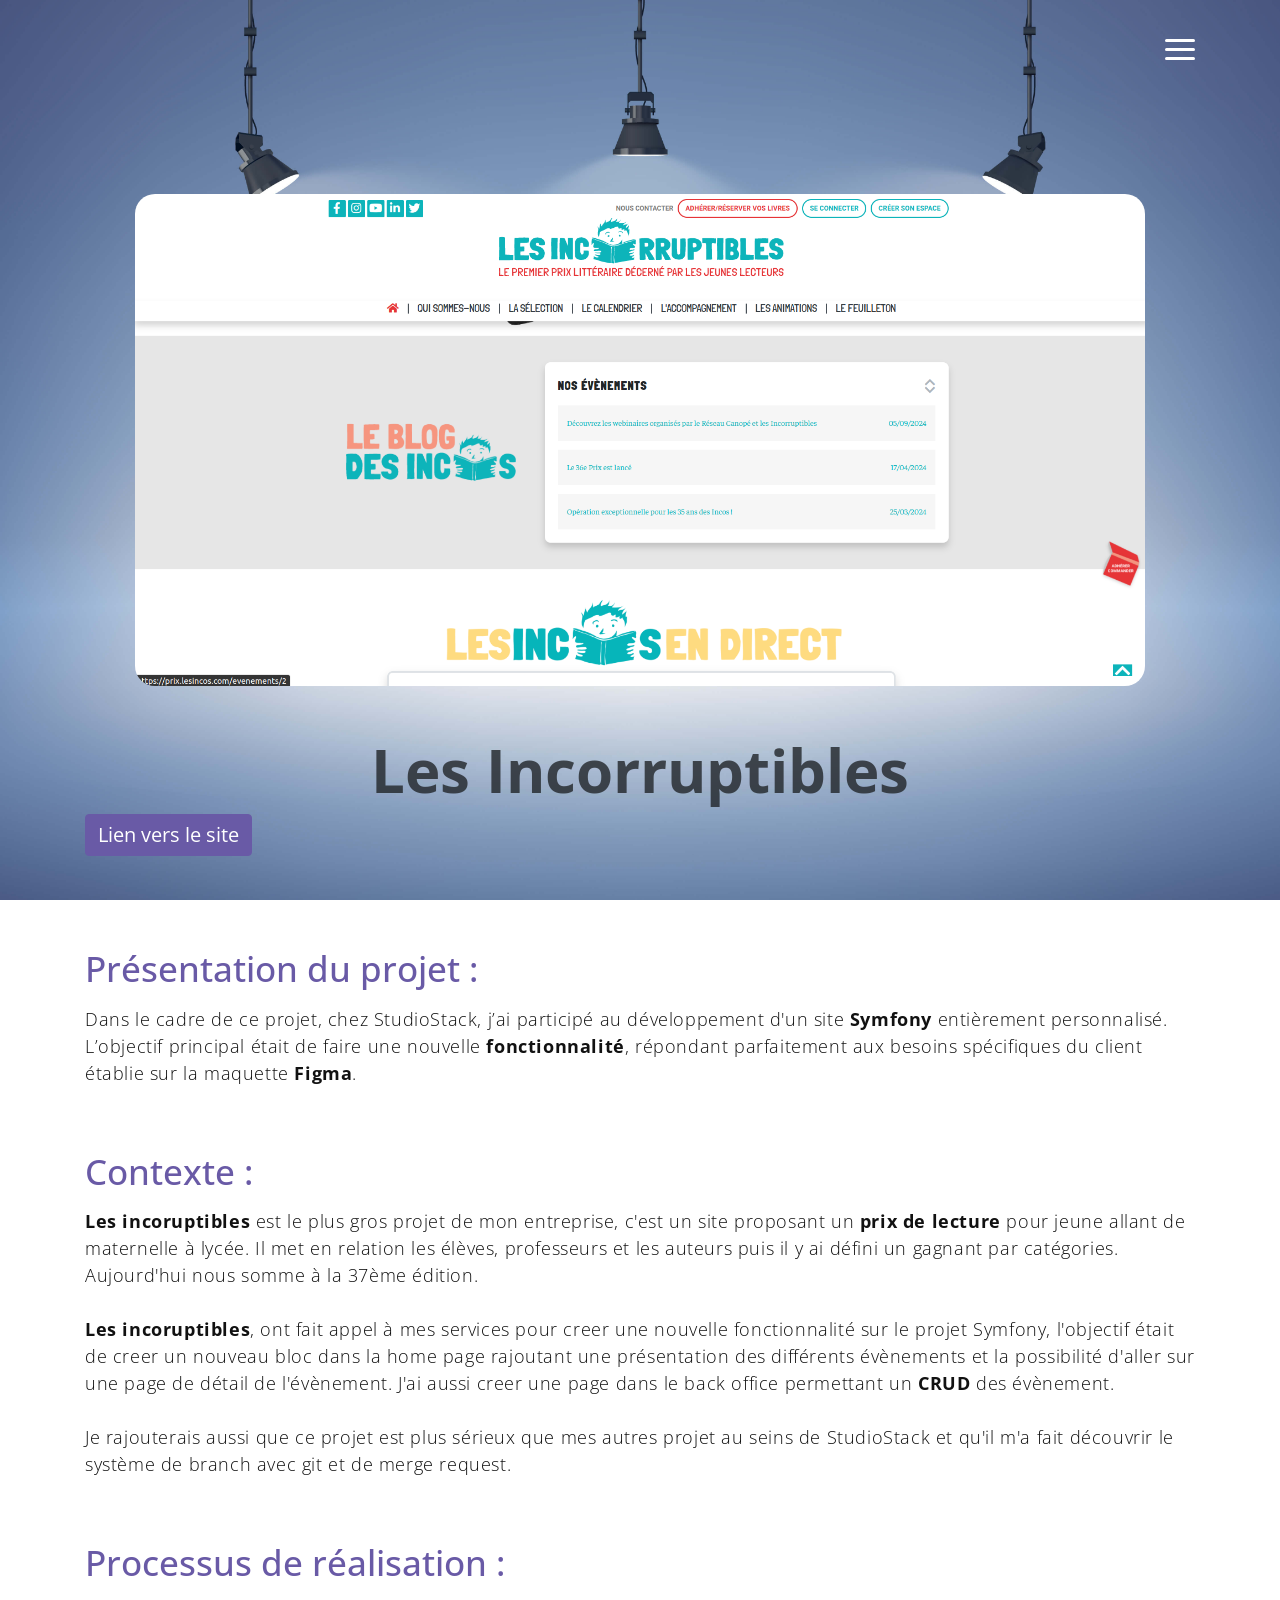
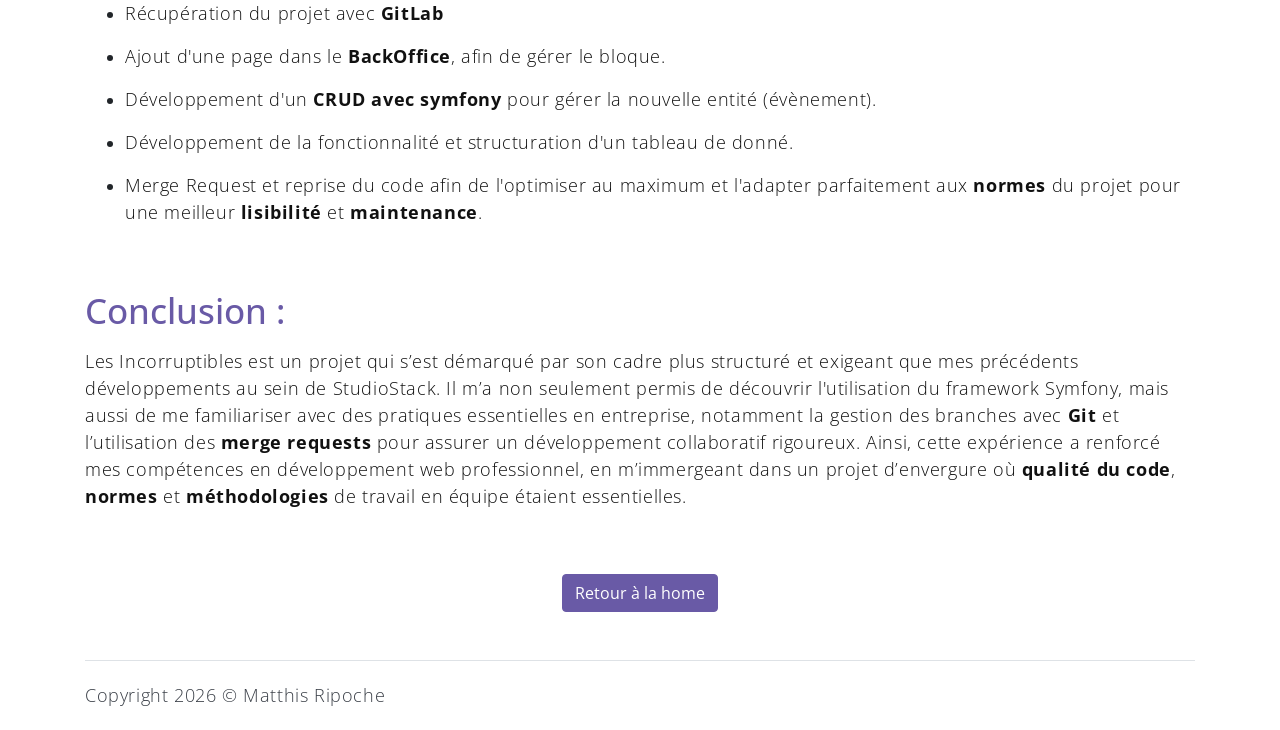
==== commit ea1694ab: "fix front" ====
--- a/lesincos.html
+++ b/lesincos.html
@@ -42,7 +42,7 @@
             <h1 class="header-title mt-5">
                 <span class="down">Les Incorruptibles</span>
             </h1>
-            <a class="navbar-brand" href="https://prix.lesincos.com/" target="_blank">Lien vers le site</a>
+            <a class="navbar-brand btn btn-primary rounded" href="https://prix.lesincos.com/" target="_blank">Lien vers le site</a>
         </div>
     </header>
 
@@ -97,6 +97,11 @@
                         </li>
                         <li>
                             <p>
+                                Développement d'un <span>CRUD avec symfony</span> pour gérer la nouvelle entité (évènement).
+                            </p>
+                        </li>
+                        <li>
+                            <p>
                                 Développement de la fonctionnalité et structuration d'un tableau de donné.
                             </p>
                         </li>
@@ -115,25 +120,6 @@
         <div class="container text-center">
             <div class="about">
                 <div class="about-caption">
-                    <h2 class="section-title mb-3">Quelques visuelles :</h2>
-                    <div class="galerie">
-                        <div class="image_container">
-                            <img src="assets/newimg/visuelles/lespros1.png" alt="">
-                        </div>
-                        <div class="image_container">
-                            <img src="assets/newimg/visuelles/lespros2.png" alt="">
-
-                        </div>
-                    </div>
-                </div>
-            </div>
-        </div>
-    </section>
-
-    <section class="section pt-0 pb-0 mt-5" id="about">
-        <div class="container text-center">
-            <div class="about">
-                <div class="about-caption">
                     <h2 class="section-title mb-3">Conclusion :</h2>
                     <p>
                         Les Incorruptibles est un projet qui s’est démarqué par son cadre plus structuré et exigeant que mes précédents développements au sein de StudioStack. Il m’a non seulement permis de découvrir l'utilisation du framework Symfony, mais aussi de me familiariser avec des pratiques essentielles en entreprise, notamment la gestion des branches avec <span>Git</span> et l’utilisation des <span>merge requests</span> pour assurer un développement collaboratif rigoureux.
@@ -142,6 +128,8 @@
                     </p>
                 </div>
             </div>
+            <a href="/newportfolio" class="btn btn-primary rounded mt-5 mb-5">Retour à la home</a>
+
         </div>
     </section>
 
@@ -150,7 +138,7 @@
         <footer class="footer">
             <p class="mb-0">Copyright <script>
                     document.write(new Date().getFullYear())
-                </script> &copy; <a href="http://www.devcrud.com">DevCRUD</a></p>
+                </script> &copy; Matthis Ripoche</p>
 
         </footer>
     </div>
